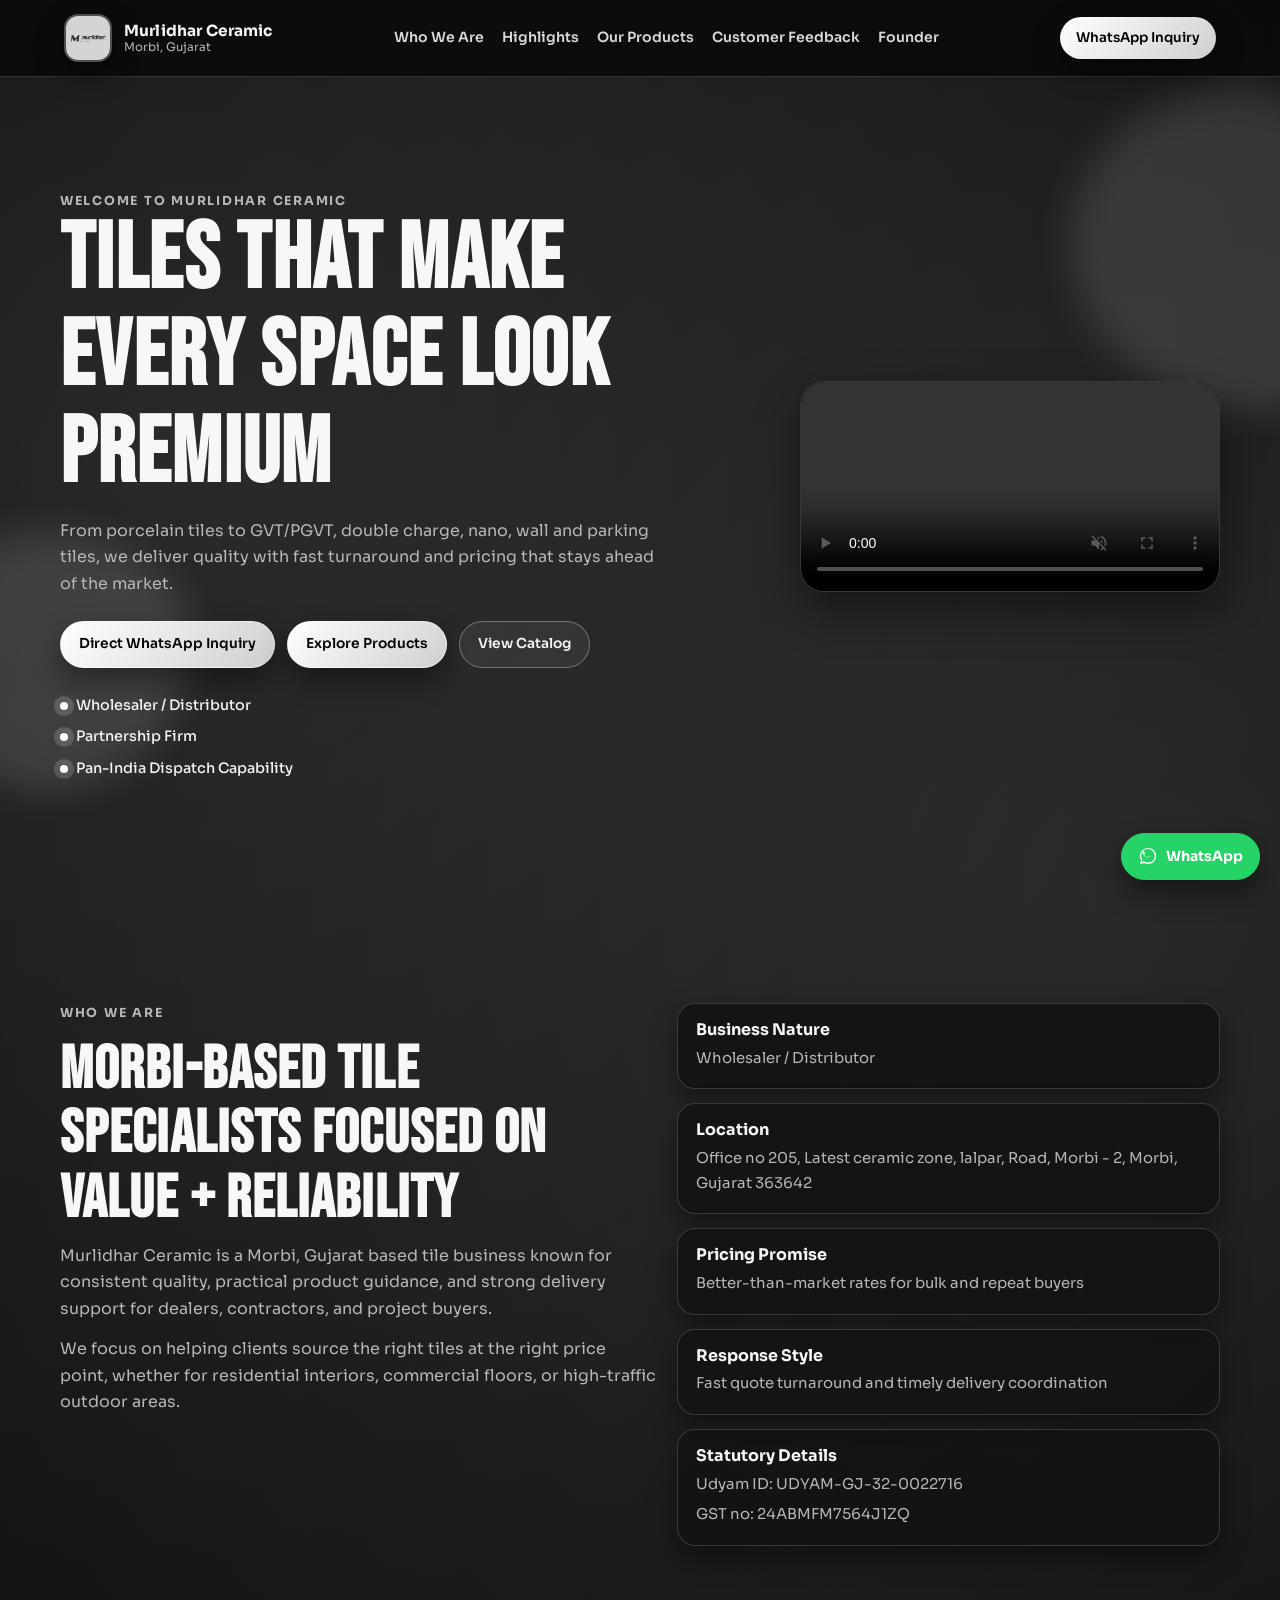
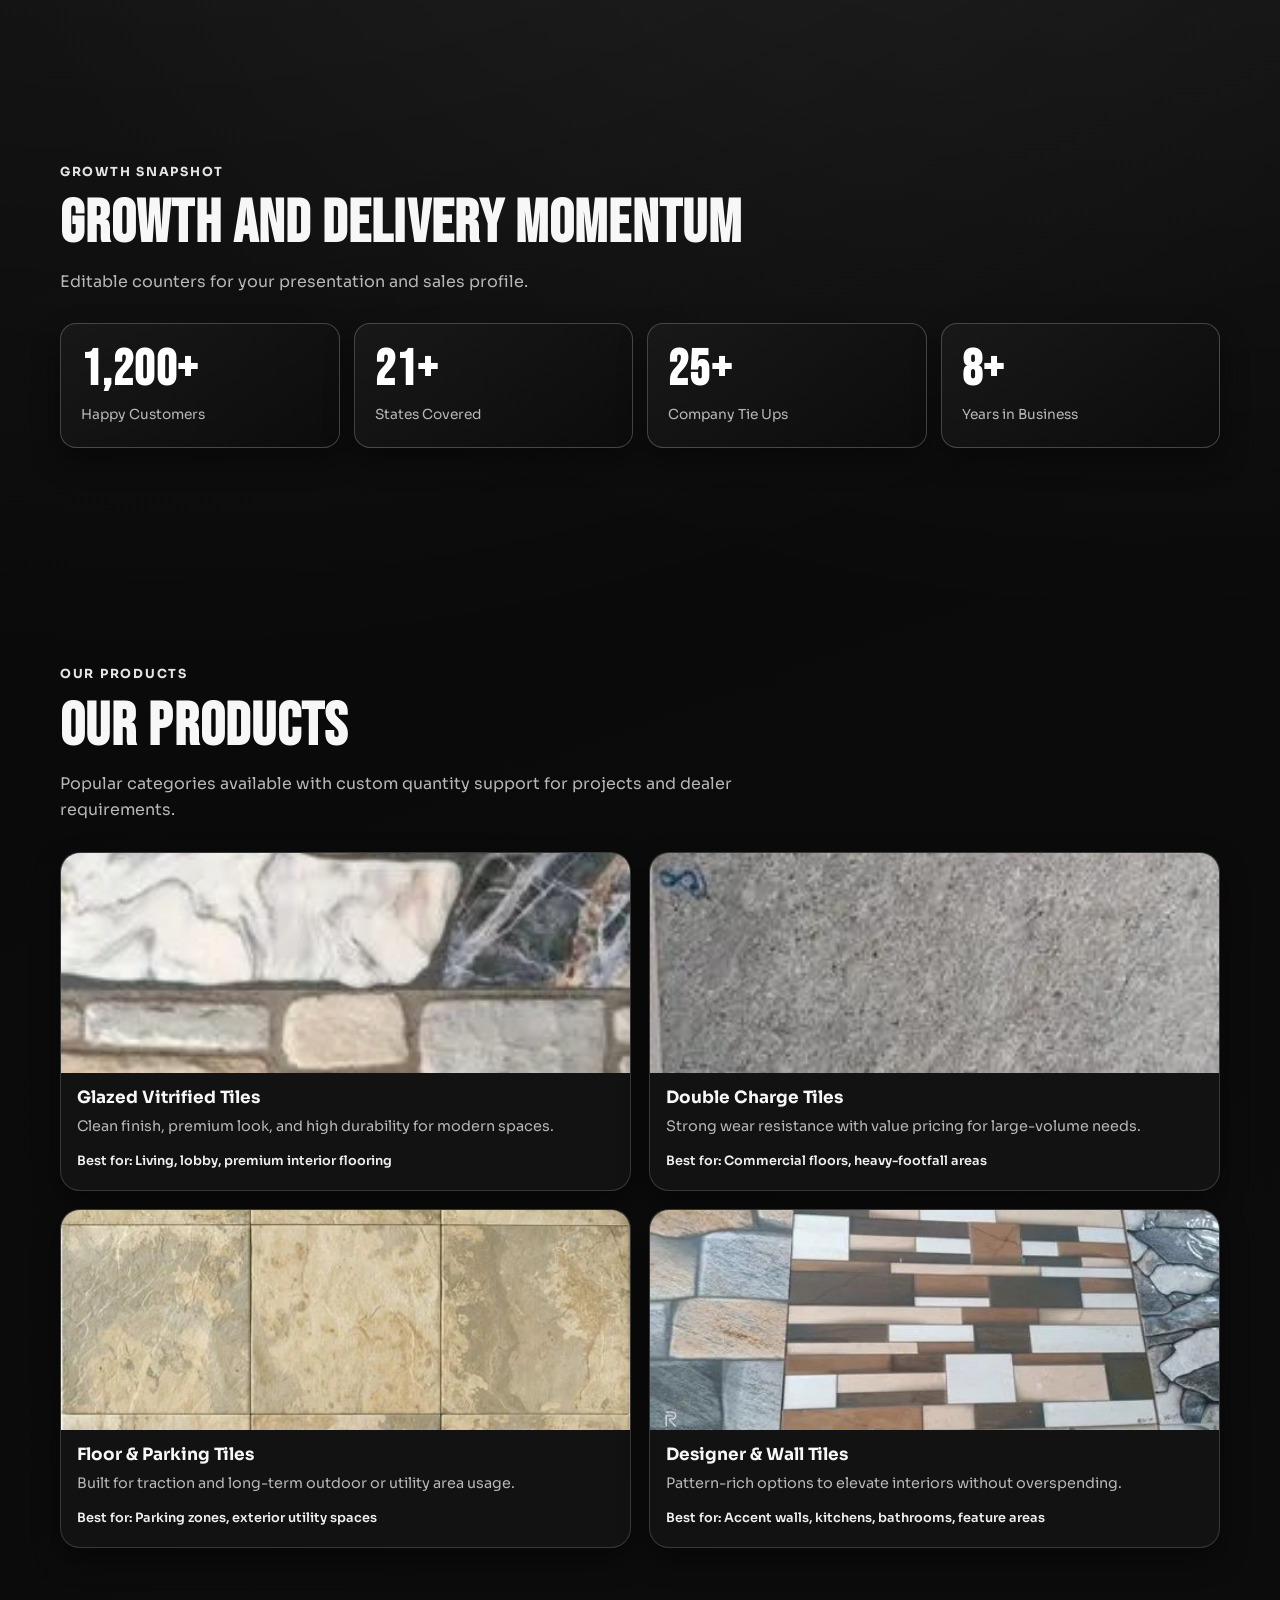
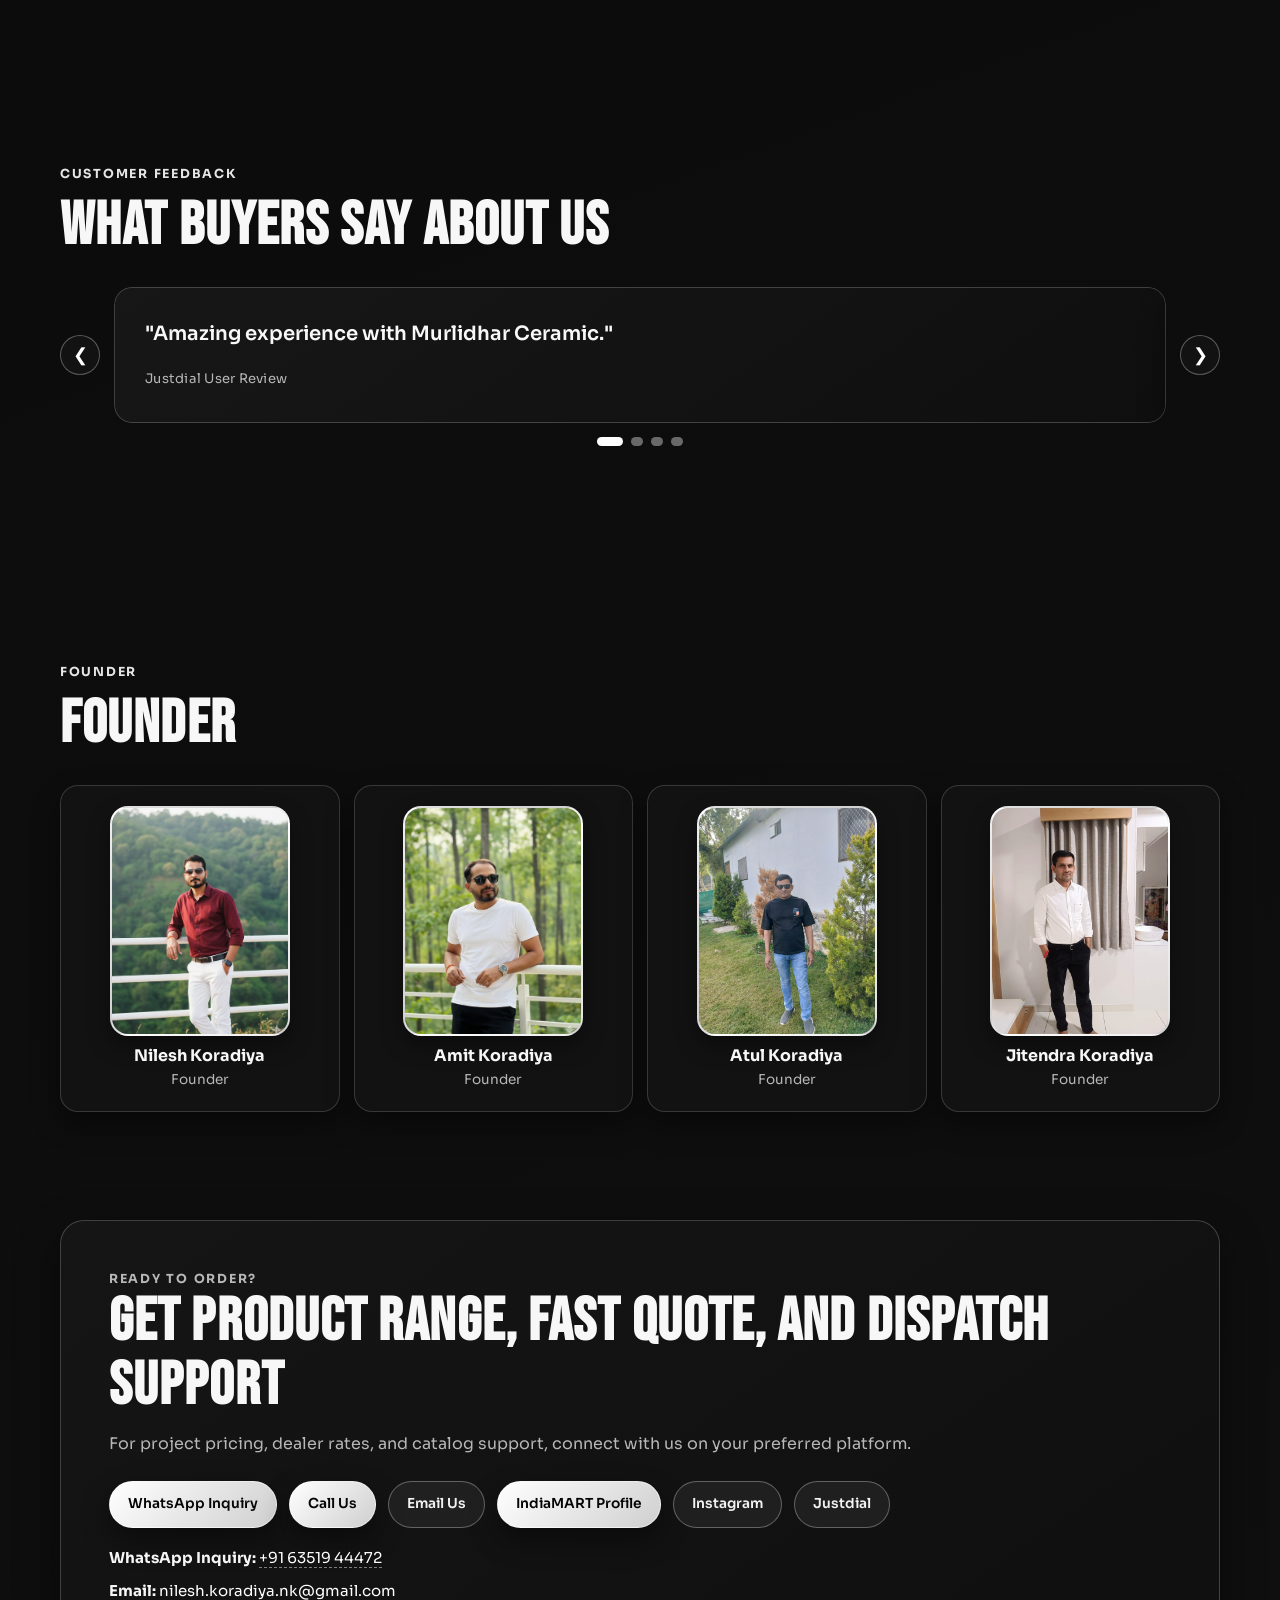
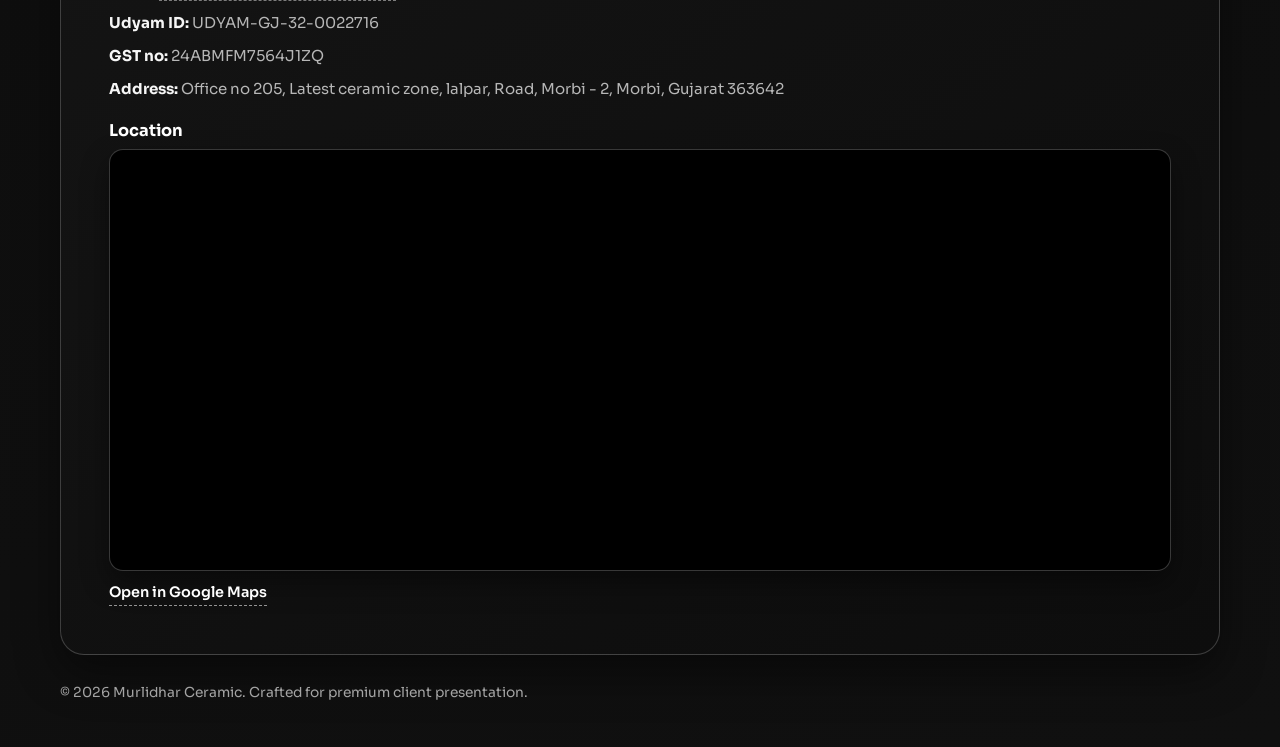
==== index.html @ 99076668 "Add direct Call Us button in contact actions" ====
<!DOCTYPE html>
<html lang="en">
<head>
  <meta charset="UTF-8">
  <meta name="viewport" content="width=device-width, initial-scale=1.0">
  <meta name="description" content="Murlidhar Ceramic - premium ceramic and vitrified tile partner from Morbi, Gujarat.">
  <title>Murlidhar Ceramic | Premium Tiles, Better Market Pricing</title>
  <link rel="preconnect" href="https://fonts.googleapis.com">
  <link rel="preconnect" href="https://fonts.gstatic.com" crossorigin>
  <link href="https://fonts.googleapis.com/css2?family=Bebas+Neue&family=Sora:wght@300;400;500;600;700&display=swap" rel="stylesheet">
  <link rel="stylesheet" href="styles.css">
</head>
<body>
  <div class="ambient ambient-one" aria-hidden="true"></div>
  <div class="ambient ambient-two" aria-hidden="true"></div>

  <header class="site-header">
    <a href="#welcome" class="brand">
      <img src="assets/logo.jpg" alt="Murlidhar Ceramic logo" class="brand-logo">
      <span class="brand-text">
        <strong>Murlidhar Ceramic</strong>
        <small>Morbi, Gujarat</small>
      </span>
    </a>

    <nav class="site-nav" aria-label="Primary">
      <a href="#who-we-are">Who We Are</a>
      <a href="#kpis">Highlights</a>
      <a href="#products">Our Products</a>
      <a href="#feedback">Customer Feedback</a>
      <a href="#founders">Founder</a>
    </nav>

    <a class="header-cta" href="https://wa.me/916351944472?text=Hello%20Murlidhar%20Ceramic%2C%20I%20want%20pricing%20details." target="_blank" rel="noopener noreferrer">WhatsApp Inquiry</a>
  </header>

  <main>
    <section id="welcome" class="hero section">
      <div class="hero-copy" data-reveal>
        <p class="eyebrow">WELCOME TO MURLIDHAR CERAMIC</p>
        <h1>Tiles That Make Every Space Look Premium</h1>
        <p>
          From porcelain tiles to GVT/PGVT, double charge, nano, wall and parking tiles,
          we deliver quality with fast turnaround and pricing that stays ahead of the market.
        </p>
        <div class="hero-actions">
          <a class="btn btn-primary" href="https://wa.me/916351944472?text=Hello%20Murlidhar%20Ceramic%2C%20I%20want%20pricing%20details." target="_blank" rel="noopener noreferrer">Direct WhatsApp Inquiry</a>
          <a class="btn btn-primary" href="#products">Explore Products</a>
          <a class="btn btn-ghost" href="https://www.instagram.com/murlidharceramic/" target="_blank" rel="noopener noreferrer">View Catalog</a>
        </div>
        <ul class="hero-facts" aria-label="Quick highlights">
          <li>Wholesaler / Distributor</li>
          <li>Partnership Firm</li>
          <li>Pan-India Dispatch Capability</li>
        </ul>
      </div>

      <div class="hero-visual" data-reveal>
        <div class="hero-video-frame">
          <video autoplay muted loop playsinline controls preload="metadata">
            <source src="assets/hero-video.mp4" type="video/mp4">
            Your browser does not support the video tag.
          </video>
        </div>
      </div>
    </section>

    <section id="who-we-are" class="section about">
      <div class="about-left" data-reveal>
        <p class="eyebrow">WHO WE ARE</p>
        <h2>Morbi-Based Tile Specialists Focused on Value + Reliability</h2>
        <p>
          Murlidhar Ceramic is a Morbi, Gujarat based tile business known for consistent quality,
          practical product guidance, and strong delivery support for dealers, contractors, and project buyers.
        </p>
        <p>
          We focus on helping clients source the right tiles at the right price point,
          whether for residential interiors, commercial floors, or high-traffic outdoor areas.
        </p>
      </div>

      <div class="about-right" data-reveal>
        <article class="about-stat">
          <h3>Business Nature</h3>
          <p>Wholesaler / Distributor</p>
        </article>
        <article class="about-stat">
          <h3>Location</h3>
          <p>Office no 205, Latest ceramic zone, lalpar, Road, Morbi - 2, Morbi, Gujarat 363642</p>
        </article>
        <article class="about-stat">
          <h3>Pricing Promise</h3>
          <p>Better-than-market rates for bulk and repeat buyers</p>
        </article>
        <article class="about-stat">
          <h3>Response Style</h3>
          <p>Fast quote turnaround and timely delivery coordination</p>
        </article>
        <article class="about-stat">
          <h3>Statutory Details</h3>
          <p>Udyam ID: UDYAM-GJ-32-0022716</p>
          <p>GST no: 24ABMFM7564J1ZQ</p>
        </article>
      </div>
    </section>

    <section id="kpis" class="section kpis">
      <div class="section-head" data-reveal>
        <p class="eyebrow">GROWTH SNAPSHOT</p>
        <h2>Growth and Delivery Momentum</h2>
        <p>Editable counters for your presentation and sales profile.</p>
      </div>

      <div class="kpi-grid">
        <article class="kpi-card" data-reveal>
          <h3><span data-target="1200">0</span>+</h3>
          <p>Happy Customers</p>
        </article>
        <article class="kpi-card" data-reveal>
          <h3><span data-target="21">0</span>+</h3>
          <p>States Covered</p>
        </article>
        <article class="kpi-card" data-reveal>
          <h3><span data-target="25">0</span>+</h3>
          <p>Company Tie Ups</p>
        </article>
        <article class="kpi-card" data-reveal>
          <h3><span data-target="8">0</span>+</h3>
          <p>Years in Business</p>
        </article>
      </div>
    </section>

    <section id="products" class="section products">
      <div class="section-head" data-reveal>
        <p class="eyebrow">OUR PRODUCTS</p>
        <h2>Our Products</h2>
        <p>Popular categories available with custom quantity support for projects and dealer requirements.</p>
      </div>

      <div class="product-grid">
        <article class="product-card" data-reveal>
          <img src="assets/product-gvt.jpg" alt="Glazed vitrified tiles">
          <div class="product-copy">
            <h3>Glazed Vitrified Tiles</h3>
            <p>Clean finish, premium look, and high durability for modern spaces.</p>
            <span>Best for: Living, lobby, premium interior flooring</span>
          </div>
        </article>

        <article class="product-card" data-reveal>
          <img src="assets/product-double-charge.jpg" alt="Double charge tiles">
          <div class="product-copy">
            <h3>Double Charge Tiles</h3>
            <p>Strong wear resistance with value pricing for large-volume needs.</p>
            <span>Best for: Commercial floors, heavy-footfall areas</span>
          </div>
        </article>

        <article class="product-card" data-reveal>
          <img src="assets/product-floor.jpg" alt="Floor and parking tiles">
          <div class="product-copy">
            <h3>Floor & Parking Tiles</h3>
            <p>Built for traction and long-term outdoor or utility area usage.</p>
            <span>Best for: Parking zones, exterior utility spaces</span>
          </div>
        </article>

        <article class="product-card" data-reveal>
          <img src="assets/product-designer.jpg" alt="Designer wall and floor tiles">
          <div class="product-copy">
            <h3>Designer & Wall Tiles</h3>
            <p>Pattern-rich options to elevate interiors without overspending.</p>
            <span>Best for: Accent walls, kitchens, bathrooms, feature areas</span>
          </div>
        </article>
      </div>
    </section>

    <section id="feedback" class="section feedback">
      <div class="section-head" data-reveal>
        <p class="eyebrow">CUSTOMER FEEDBACK</p>
        <h2>What Buyers Say About Us</h2>
      </div>

      <div class="feedback-carousel" data-reveal>
        <button class="carousel-btn" id="prevFeedback" aria-label="Previous feedback">&#10094;</button>
        <div class="feedback-window">
          <div class="feedback-track" id="feedbackTrack">
            <article class="feedback-card">
              <p>"Amazing experience with Murlidhar Ceramic."</p>
              <span>Justdial User Review</span>
            </article>
            <article class="feedback-card">
              <p>"Good quality and fast delivery."</p>
              <span>Buyer Feedback</span>
            </article>
            <article class="feedback-card">
              <p>"Super support in selecting the right range for project budget."</p>
              <span>Channel Partner</span>
            </article>
            <article class="feedback-card">
              <p>"Reliable response and consistent pricing for repeated orders."</p>
              <span>Dealer Network</span>
            </article>
          </div>
        </div>
        <button class="carousel-btn" id="nextFeedback" aria-label="Next feedback">&#10095;</button>
      </div>
      <div class="feedback-dots" id="feedbackDots" aria-label="Feedback indicator"></div>
    </section>

    <section id="founders" class="section founders">
      <div class="section-head" data-reveal>
        <p class="eyebrow">FOUNDER</p>
        <h2>Founder</h2>
      </div>

      <div class="founder-grid">
        <article class="founder-card" data-reveal>
          <img src="assets/founder-nilesh.jpeg" alt="Nilesh Koradiya" class="founder-photo founder-photo-img">
          <h3>Nilesh Koradiya</h3>
          <p>Founder</p>
        </article>
        <article class="founder-card" data-reveal>
          <img src="assets/founder-amit.jpeg" alt="Amit Koradiya" class="founder-photo founder-photo-img">
          <h3>Amit Koradiya</h3>
          <p>Founder</p>
        </article>
        <article class="founder-card" data-reveal>
          <img src="assets/founder-atul.jpeg" alt="Atul Koradiya" class="founder-photo founder-photo-img">
          <h3>Atul Koradiya</h3>
          <p>Founder</p>
        </article>
        <article class="founder-card" data-reveal>
          <img src="assets/founder-jitendra.jpeg" alt="Jitendra Koradiya" class="founder-photo founder-photo-img">
          <h3>Jitendra Koradiya</h3>
          <p>Founder</p>
        </article>
      </div>
    </section>

    <section id="contact" class="section contact">
      <p class="eyebrow">READY TO ORDER?</p>
      <h2>Get Product Range, Fast Quote, and Dispatch Support</h2>
      <p>
        For project pricing, dealer rates, and catalog support, connect with us on your preferred platform.
      </p>
      <div class="contact-actions">
        <a class="btn btn-primary" href="https://wa.me/916351944472?text=Hello%20Murlidhar%20Ceramic%2C%20I%20want%20pricing%20details." target="_blank" rel="noopener noreferrer">WhatsApp Inquiry</a>
        <a class="btn btn-primary" href="tel:+916351944472">Call Us</a>
        <a class="btn btn-ghost" href="mailto:nilesh.koradiya.nk@gmail.com">Email Us</a>
        <a class="btn btn-primary" href="https://www.indiamart.com/murlidhar-ceramic-morbi/" target="_blank" rel="noopener noreferrer">IndiaMART Profile</a>
        <a class="btn btn-ghost" href="https://www.instagram.com/murlidharceramic/" target="_blank" rel="noopener noreferrer">Instagram</a>
        <a class="btn btn-ghost" href="https://www.justdial.com/Morbi/Murlidhar-Ceramic-8-A-National-Highway-Lalpar/9999P2822-2822-190403172749-U9J5_BZDET" target="_blank" rel="noopener noreferrer">Justdial</a>
      </div>
      <div class="contact-info">
        <p class="contact-line"><strong>WhatsApp Inquiry:</strong> <a href="https://wa.me/916351944472" target="_blank" rel="noopener noreferrer">+91 63519 44472</a></p>
        <p class="contact-line"><strong>Email:</strong> <a href="mailto:nilesh.koradiya.nk@gmail.com">nilesh.koradiya.nk@gmail.com</a></p>
        <p class="contact-line"><strong>Udyam ID:</strong> UDYAM-GJ-32-0022716</p>
        <p class="contact-line"><strong>GST no:</strong> 24ABMFM7564J1ZQ</p>
        <p class="contact-line"><strong>Address:</strong> Office no 205, Latest ceramic zone, lalpar, Road, Morbi - 2, Morbi, Gujarat 363642</p>
      </div>
      <div class="contact-map-wrap">
        <h3>Location</h3>
        <div class="contact-map-frame">
          <iframe
            src="https://www.google.com/maps/embed?pb=!1m18!1m12!1m3!1d3677.6822559627462!2d70.86684860952326!3d22.814234723987123!2m3!1f0!2f0!3f0!3m2!1i1024!2i768!4f13.1!3m3!1m2!1s0x39598db93e2bf4bd%3A0xb4044d7fa76de73d!2sMurlidhar%20Ceramic!5e0!3m2!1sen!2sin!4v1776660391769!5m2!1sen!2sin"
            allowfullscreen=""
            loading="eager"
            referrerpolicy="no-referrer-when-downgrade"
            title="Murlidhar Ceramic location map"
          ></iframe>
        </div>
        <a class="map-link" href="https://maps.app.goo.gl/f8DojMP9GaFaFxYg8" target="_blank" rel="noopener noreferrer">Open in Google Maps</a>
      </div>
    </section>
  </main>

  <footer class="site-footer">
    <p>© <span id="year"></span> Murlidhar Ceramic. Crafted for premium client presentation.</p>
  </footer>

  <a
    class="floating-whatsapp"
    href="https://wa.me/916351944472?text=Hello%20Murlidhar%20Ceramic%2C%20I%20want%20pricing%20details."
    target="_blank"
    rel="noopener noreferrer"
    aria-label="Chat on WhatsApp"
  >
    <svg viewBox="0 0 32 32" aria-hidden="true" focusable="false">
      <path d="M19.1 17.4c-.3-.1-1.8-.9-2.1-1s-.5-.1-.7.1-.8 1-1 1.2c-.2.2-.4.2-.7.1-.3-.1-1.4-.5-2.6-1.6-1-1-1.6-2.1-1.8-2.5-.2-.3 0-.5.1-.6.1-.1.3-.3.4-.5s.2-.3.3-.5.1-.3 0-.5c-.1-.1-.7-1.7-1-2.4-.2-.6-.5-.5-.7-.5h-.6c-.2 0-.5.1-.7.3s-.9.9-.9 2.1.9 2.3 1.1 2.5c.1.2 1.8 2.8 4.4 3.9.6.3 1.1.4 1.5.5.6.2 1.2.2 1.6.1.5-.1 1.8-.7 2-1.4.2-.7.2-1.3.2-1.4 0-.1-.2-.2-.5-.3z"/>
      <path d="M16 3C8.8 3 3 8.8 3 16c0 2.5.7 4.8 2 6.8L3.1 29l6.3-1.8c1.9 1 4.1 1.6 6.6 1.6 7.2 0 13-5.8 13-13S23.2 3 16 3zm0 23.4c-2.1 0-4.2-.6-5.9-1.7l-.4-.2-3.8 1.1 1.1-3.7-.2-.4c-1.2-1.8-1.8-3.9-1.8-6 0-6 4.9-10.9 10.9-10.9S26.9 10 26.9 16s-4.9 10.4-10.9 10.4z"/>
    </svg>
    <span>WhatsApp</span>
  </a>

  <script src="script.js"></script>
</body>
</html>
---- styles.css ----
:root {
  --bg: #060606;
  --bg-soft: #101010;
  --surface: #151515;
  --ink: #f7f7f7;
  --muted: #b7b7b7;
  --accent: #ffffff;
  --accent-deep: #cfcfcf;
  --highlight: #e5e5e5;
  --ring: rgba(255, 255, 255, 0.26);
  --shadow-soft: 0 18px 45px rgba(0, 0, 0, 0.45);
  --shadow-card: 0 12px 28px rgba(0, 0, 0, 0.42);
}

* {
  box-sizing: border-box;
}

html {
  scroll-behavior: smooth;
}

body {
  margin: 0;
  font-family: "Sora", sans-serif;
  color: var(--ink);
  background:
    radial-gradient(circle at 12% 8%, rgba(255, 255, 255, 0.12) 0%, transparent 35%),
    radial-gradient(circle at 88% 16%, rgba(255, 255, 255, 0.09) 0%, transparent 28%),
    linear-gradient(160deg, var(--bg) 0%, #0b0b0b 48%, var(--bg-soft) 100%);
  line-height: 1.65;
  overflow-x: hidden;
}

.ambient {
  position: fixed;
  pointer-events: none;
  z-index: -1;
  filter: blur(18px);
}

.ambient-one {
  width: 260px;
  height: 260px;
  background: rgba(255, 255, 255, 0.12);
  border-radius: 42% 58% 58% 42% / 41% 41% 59% 59%;
  left: -70px;
  bottom: 12vh;
  animation: floatMorph 11s ease-in-out infinite;
}

.ambient-two {
  width: 320px;
  height: 320px;
  background: rgba(195, 195, 195, 0.16);
  border-radius: 53% 47% 42% 58% / 46% 50% 50% 54%;
  right: -110px;
  top: 10vh;
  animation: floatMorph 13s ease-in-out infinite reverse;
}

@keyframes floatMorph {
  0%, 100% {
    transform: translate(0, 0) scale(1);
  }
  50% {
    transform: translate(8px, -16px) scale(1.08);
  }
}

.site-header {
  position: sticky;
  top: 0;
  z-index: 30;
  display: flex;
  align-items: center;
  justify-content: space-between;
  gap: 20px;
  padding: 14px min(5vw, 64px);
  backdrop-filter: blur(10px);
  background: rgba(9, 9, 9, 0.84);
  border-bottom: 1px solid rgba(255, 255, 255, 0.16);
}

.brand {
  display: flex;
  align-items: center;
  gap: 12px;
  text-decoration: none;
  color: var(--ink);
}

.brand-logo {
  width: 48px;
  height: 48px;
  border-radius: 14px;
  object-fit: cover;
  border: 2px solid rgba(255, 255, 255, 0.28);
  box-shadow: var(--shadow-card);
}

.brand-text {
  display: grid;
  line-height: 1.2;
}

.brand-text strong {
  font-size: 0.96rem;
  letter-spacing: 0.01em;
}

.brand-text small {
  font-size: 0.74rem;
  color: var(--muted);
}

.site-nav {
  display: flex;
  gap: 18px;
  flex-wrap: wrap;
}

.site-nav a {
  text-decoration: none;
  color: #d8d8d8;
  font-size: 0.88rem;
  font-weight: 600;
  transition: color 0.22s ease;
}

.site-nav a:hover {
  color: var(--accent);
}

.header-cta {
  text-decoration: none;
  color: #050505;
  background: linear-gradient(135deg, var(--accent) 0%, var(--accent-deep) 100%);
  padding: 10px 16px;
  border-radius: 999px;
  font-size: 0.84rem;
  font-weight: 600;
  box-shadow: var(--shadow-card);
}

.section {
  width: min(1160px, 92vw);
  margin: 0 auto;
  padding: clamp(70px, 9vw, 108px) 0;
}

.hero {
  display: grid;
  grid-template-columns: 1.2fr 1fr;
  gap: clamp(26px, 4.8vw, 58px);
  align-items: center;
  min-height: calc(100vh - 82px);
}

.eyebrow {
  margin: 0 0 10px;
  font-size: 0.78rem;
  letter-spacing: 0.14em;
  text-transform: uppercase;
  color: var(--highlight);
  font-weight: 700;
}

h1,
h2,
h3 {
  margin: 0;
  line-height: 1.05;
}

h1 {
  font-family: "Bebas Neue", sans-serif;
  font-size: clamp(2.7rem, 8vw, 5.8rem);
  letter-spacing: 0.015em;
  margin-bottom: 14px;
}

h2 {
  font-family: "Bebas Neue", sans-serif;
  font-size: clamp(2.1rem, 4.8vw, 3.9rem);
  letter-spacing: 0.018em;
  margin-bottom: 12px;
}

.hero-copy p {
  margin: 0;
  color: var(--muted);
  max-width: 60ch;
}

.hero-actions,
.contact-actions {
  margin-top: 24px;
  display: flex;
  gap: 12px;
  flex-wrap: wrap;
}

.btn {
  display: inline-flex;
  align-items: center;
  justify-content: center;
  text-decoration: none;
  border-radius: 999px;
  padding: 11px 18px;
  font-size: 0.86rem;
  font-weight: 600;
  transition: transform 0.2s ease, box-shadow 0.2s ease, background 0.2s ease;
}

.btn:hover {
  transform: translateY(-2px);
}

.btn-primary {
  background: linear-gradient(135deg, var(--accent) 0%, var(--accent-deep) 100%);
  color: #050505;
  border: 1px solid rgba(255, 255, 255, 0.55);
  box-shadow: var(--shadow-card);
}

.btn-ghost {
  border: 1px solid rgba(255, 255, 255, 0.3);
  color: #f2f2f2;
  background: rgba(255, 255, 255, 0.06);
}

.hero-facts {
  margin: 26px 0 0;
  padding: 0;
  list-style: none;
  display: grid;
  gap: 8px;
}

.hero-facts li {
  display: inline-flex;
  align-items: center;
  gap: 8px;
  color: #f2f2f2;
  font-size: 0.9rem;
  font-weight: 500;
}

.hero-facts li::before {
  content: "";
  width: 8px;
  height: 8px;
  border-radius: 50%;
  background: var(--accent);
  box-shadow: 0 0 0 6px rgba(255, 255, 255, 0.16);
}

.hero-visual {
  position: relative;
}

.hero-video-frame {
  width: min(420px, 100%);
  margin-left: auto;
  border-radius: 24px;
  overflow: hidden;
  border: 1px solid rgba(255, 255, 255, 0.22);
  background: #000000;
  box-shadow: var(--shadow-soft);
}

.hero-video-frame video {
  width: 100%;
  max-height: 620px;
  display: block;
  background: #000000;
  object-fit: contain;
}

.about {
  display: grid;
  grid-template-columns: 1.1fr 1fr;
  gap: 20px;
  align-items: start;
}

.about-left p {
  color: var(--muted);
  margin: 0 0 14px;
}

.about-right {
  display: grid;
  gap: 14px;
}

.about-stat {
  background: rgba(19, 19, 19, 0.9);
  border: 1px solid rgba(255, 255, 255, 0.16);
  border-radius: 18px;
  padding: 18px;
  box-shadow: var(--shadow-card);
}

.about-stat h3 {
  font-family: "Sora", sans-serif;
  font-size: 1rem;
  letter-spacing: 0;
  margin-bottom: 7px;
}

.about-stat p {
  margin: 0;
  color: var(--muted);
  font-size: 0.93rem;
}

.about-stat p + p {
  margin-top: 6px;
}

.section-head {
  max-width: 740px;
  margin-bottom: 28px;
}

.section-head p:last-child {
  color: var(--muted);
  margin: 0;
}

.product-grid {
  display: grid;
  grid-template-columns: repeat(2, minmax(0, 1fr));
  gap: 18px;
}

.product-card {
  background: rgba(19, 19, 19, 0.9);
  border: 1px solid rgba(255, 255, 255, 0.16);
  border-radius: 20px;
  overflow: hidden;
  box-shadow: var(--shadow-card);
}

.product-card img {
  width: 100%;
  height: 220px;
  object-fit: cover;
  display: block;
}

.product-copy {
  padding: 16px;
}

.product-copy h3 {
  font-family: "Sora", sans-serif;
  font-size: 1.06rem;
  margin-bottom: 8px;
}

.product-copy p {
  margin: 0 0 9px;
  color: var(--muted);
  font-size: 0.9rem;
}

.product-copy span {
  font-size: 0.8rem;
  color: #efefef;
  font-weight: 600;
}

.feedback {
  position: relative;
}

.feedback-carousel {
  display: grid;
  grid-template-columns: auto 1fr auto;
  align-items: center;
  gap: 14px;
}

.feedback-window {
  overflow: hidden;
  border-radius: 18px;
}

.feedback-track {
  display: flex;
  transition: transform 0.45s ease;
}

.feedback-card {
  min-width: 100%;
  background: linear-gradient(145deg, #171717, #0f0f0f);
  border: 1px solid rgba(255, 255, 255, 0.2);
  border-radius: 18px;
  padding: clamp(18px, 3vw, 30px);
  box-shadow: var(--shadow-card);
}

.feedback-card p {
  margin: 0 0 15px;
  font-size: clamp(1rem, 2.1vw, 1.23rem);
  color: #f8f8f8;
  font-weight: 600;
}

.feedback-card span {
  font-size: 0.82rem;
  color: var(--muted);
  letter-spacing: 0.02em;
}

.carousel-btn {
  width: 40px;
  height: 40px;
  border-radius: 50%;
  border: 1px solid rgba(255, 255, 255, 0.3);
  background: rgba(20, 20, 20, 0.95);
  color: #ffffff;
  cursor: pointer;
  font-size: 1.15rem;
  display: grid;
  place-items: center;
}

.feedback-dots {
  margin-top: 14px;
  display: flex;
  justify-content: center;
  gap: 8px;
}

.feedback-dots button {
  width: 9px;
  height: 9px;
  border-radius: 99px;
  border: 0;
  background: rgba(255, 255, 255, 0.38);
  cursor: pointer;
  transition: width 0.24s ease, background 0.24s ease;
}

.feedback-dots button.is-active {
  width: 26px;
  background: var(--accent);
}

.kpi-grid {
  display: grid;
  grid-template-columns: repeat(4, minmax(0, 1fr));
  gap: 14px;
}

.kpi-card {
  background: linear-gradient(145deg, rgba(25, 25, 25, 0.94), rgba(12, 12, 12, 0.9));
  border: 1px solid rgba(255, 255, 255, 0.22);
  border-radius: 16px;
  padding: 20px;
  box-shadow: var(--shadow-card);
}

.kpi-card h3 {
  font-family: "Bebas Neue", sans-serif;
  letter-spacing: 0.03em;
  font-size: clamp(2rem, 5vw, 3.1rem);
  margin-bottom: 8px;
  color: #ffffff;
}

.kpi-card p {
  margin: 0;
  color: var(--muted);
  font-size: 0.86rem;
}

.founder-grid {
  display: grid;
  grid-template-columns: repeat(4, minmax(0, 1fr));
  gap: 14px;
}

.founder-card {
  background: rgba(19, 19, 19, 0.9);
  border: 1px solid rgba(255, 255, 255, 0.16);
  border-radius: 18px;
  padding: 20px 14px;
  text-align: center;
  box-shadow: var(--shadow-card);
}

.founder-photo {
  width: clamp(140px, 16vw, 180px);
  height: clamp(185px, 24vw, 230px);
  margin: 0 auto 12px;
  border-radius: 18px;
  background: linear-gradient(145deg, #ffffff 0%, #bdbdbd 100%);
  color: #060606;
  font-weight: 700;
  display: grid;
  place-items: center;
  font-size: 1.4rem;
  box-shadow: 0 10px 22px rgba(0, 0, 0, 0.38);
}

.founder-photo-img {
  object-fit: cover;
  border: 2px solid rgba(255, 255, 255, 0.28);
}

.founder-card h3 {
  font-family: "Sora", sans-serif;
  font-size: 1rem;
  margin-bottom: 4px;
}

.founder-card p {
  margin: 0;
  color: var(--muted);
  font-size: 0.85rem;
}

.contact {
  background: linear-gradient(145deg, #151515 0%, #0d0d0d 100%);
  border: 1px solid rgba(255, 255, 255, 0.2);
  border-radius: 24px;
  padding: clamp(28px, 4.5vw, 48px);
  box-shadow: var(--shadow-soft);
}

.contact p {
  margin: 0;
  color: var(--muted);
}

.site-footer {
  width: min(1160px, 92vw);
  margin: 0 auto;
  padding: 14px 0 28px;
  color: #a4a4a4;
  font-size: 0.86rem;
}

.contact-info {
  margin-top: 18px;
  display: grid;
  gap: 8px;
}

.contact-line {
  font-size: 0.94rem;
}

.contact-line strong {
  color: #f6f6f6;
}

.contact-line a {
  color: #ffffff;
  text-decoration: none;
  border-bottom: 1px dashed rgba(255, 255, 255, 0.45);
}

.contact-line a:hover {
  border-bottom-color: #ffffff;
}

.contact-map-wrap {
  margin-top: 20px;
}

.contact-map-wrap h3 {
  margin: 0 0 10px;
  font-family: "Sora", sans-serif;
  font-size: 1.02rem;
  color: #ffffff;
}

.contact-map-frame {
  border: 1px solid rgba(255, 255, 255, 0.22);
  border-radius: 14px;
  overflow: hidden;
  background: #000000;
  box-shadow: var(--shadow-card);
  min-height: 320px;
}

.contact-map-frame iframe {
  width: 100%;
  height: 420px;
  border: 0;
  display: block;
}

.map-link {
  margin-top: 10px;
  display: inline-flex;
  text-decoration: none;
  color: #ffffff;
  border-bottom: 1px dashed rgba(255, 255, 255, 0.55);
  font-size: 0.9rem;
  font-weight: 600;
}

.map-link:hover {
  border-bottom-color: #ffffff;
}

.floating-whatsapp {
  position: fixed;
  right: 20px;
  bottom: 20px;
  z-index: 9999;
  display: inline-flex;
  align-items: center;
  gap: 8px;
  text-decoration: none;
  color: #ffffff;
  background: #25d366;
  border: 1px solid #25d366;
  border-radius: 999px;
  padding: 11px 16px;
  font-size: 0.88rem;
  font-weight: 700;
  box-shadow: 0 14px 28px rgba(0, 0, 0, 0.42);
  transition: transform 0.2s ease, box-shadow 0.2s ease;
  animation: whatsappPulse 1.8s infinite;
}

.floating-whatsapp:hover {
  transform: translateY(-2px);
  box-shadow: 0 18px 34px rgba(0, 0, 0, 0.48);
  background: #1ebe57;
  border-color: #1ebe57;
}

.floating-whatsapp svg {
  width: 20px;
  height: 20px;
  fill: #ffffff;
}

@keyframes whatsappPulse {
  0% {
    box-shadow: 0 0 0 0 rgba(37, 211, 102, 0.45), 0 14px 28px rgba(0, 0, 0, 0.42);
  }
  70% {
    box-shadow: 0 0 0 12px rgba(37, 211, 102, 0), 0 14px 28px rgba(0, 0, 0, 0.42);
  }
  100% {
    box-shadow: 0 0 0 0 rgba(37, 211, 102, 0), 0 14px 28px rgba(0, 0, 0, 0.42);
  }
}

[data-reveal] {
  opacity: 0;
  transform: translateY(26px);
  transition: opacity 0.65s ease, transform 0.65s ease;
}

[data-reveal].is-visible {
  opacity: 1;
  transform: translateY(0);
}

@media (max-width: 1040px) {
  .hero {
    grid-template-columns: 1fr;
    min-height: auto;
    padding-top: 26px;
  }

  .hero-visual {
    display: flex;
    justify-content: center;
  }

  .about {
    grid-template-columns: 1fr;
  }

  .product-grid {
    grid-template-columns: 1fr 1fr;
  }

  .kpi-grid,
  .founder-grid {
    grid-template-columns: 1fr 1fr;
  }
}

@media (max-width: 760px) {
  .site-header {
    flex-wrap: wrap;
    justify-content: center;
  }

  .site-nav {
    justify-content: center;
  }

  .product-grid,
  .kpi-grid,
  .founder-grid {
    grid-template-columns: 1fr;
  }

  .feedback-carousel {
    grid-template-columns: 1fr;
  }

  .carousel-btn {
    display: none;
  }

  .hero-video-frame {
    width: min(360px, 100%);
  }

  .floating-whatsapp {
    right: 14px;
    bottom: 14px;
    padding: 10px 13px;
  }

  .contact-map-frame iframe {
    height: 360px;
  }
}

@media (prefers-reduced-motion: reduce) {
  *,
  *::before,
  *::after {
    animation: none !important;
    transition-duration: 0.01ms !important;
    scroll-behavior: auto !important;
  }
}
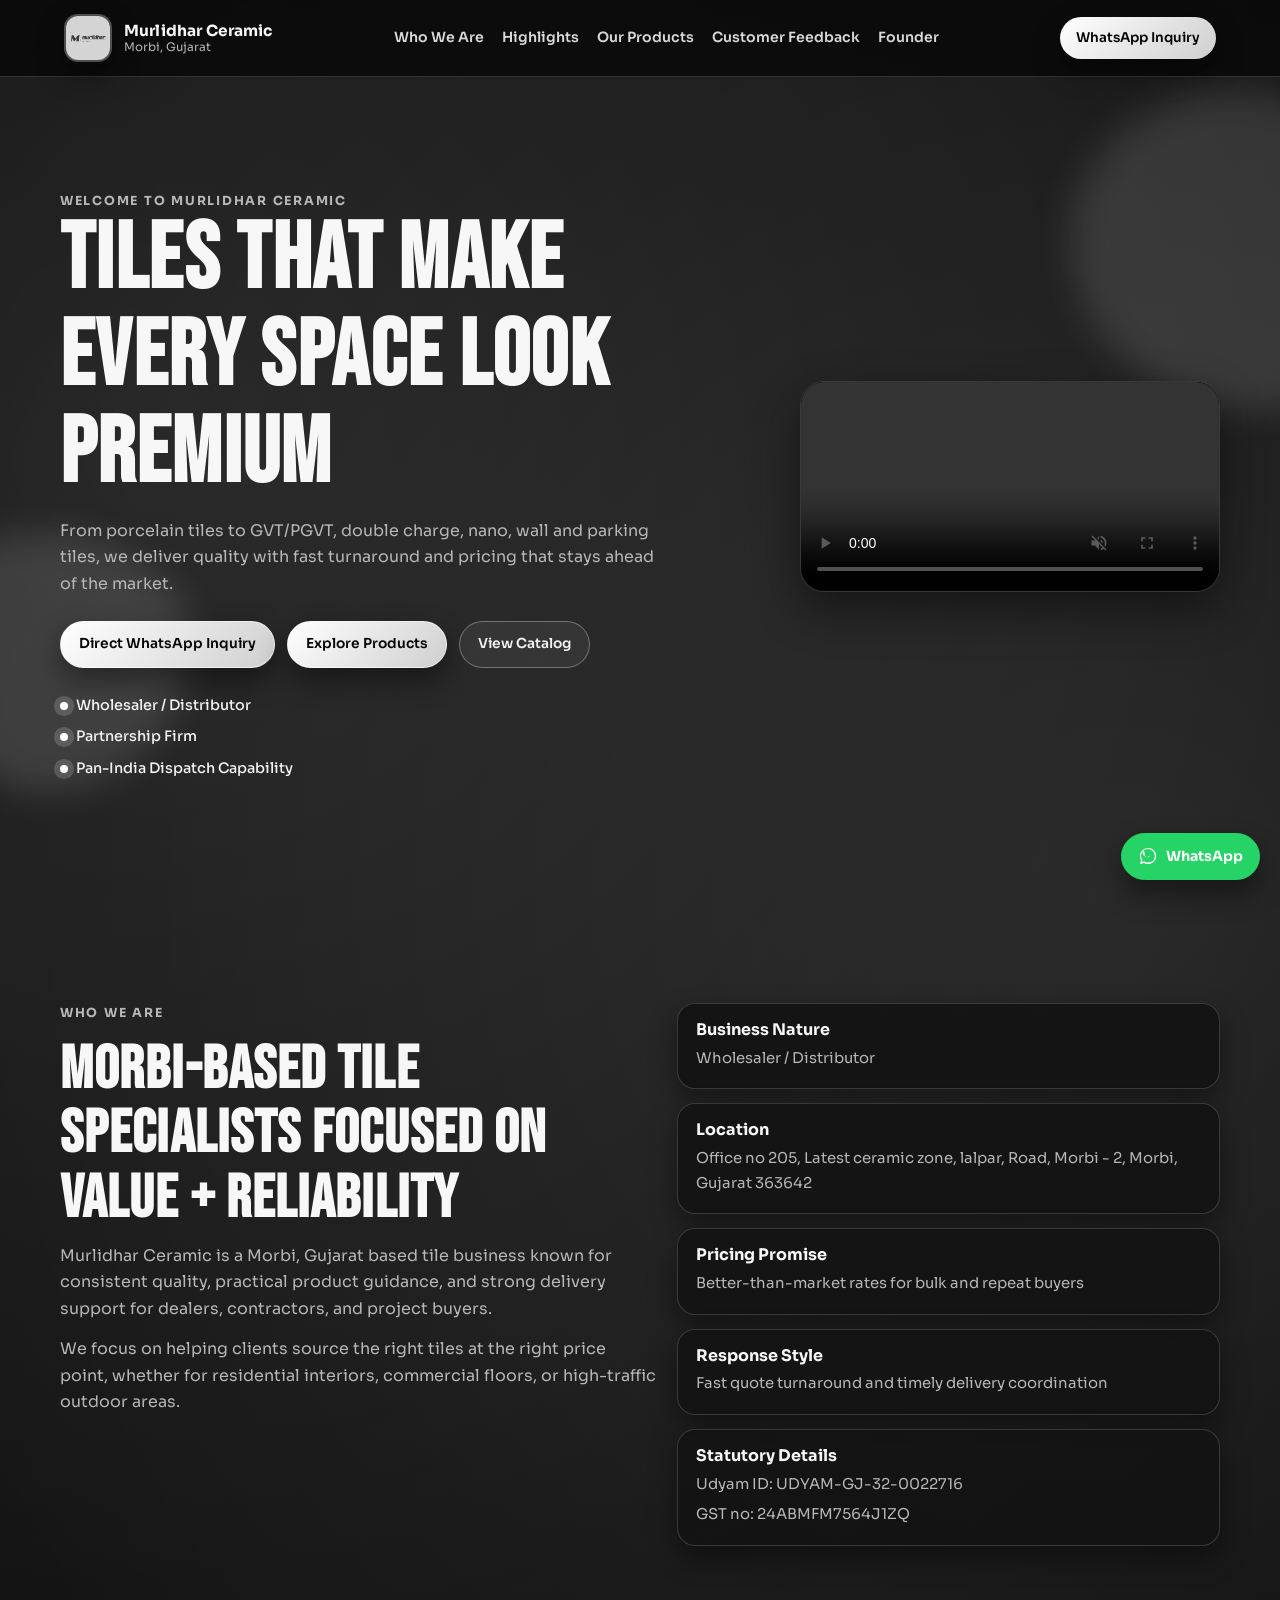
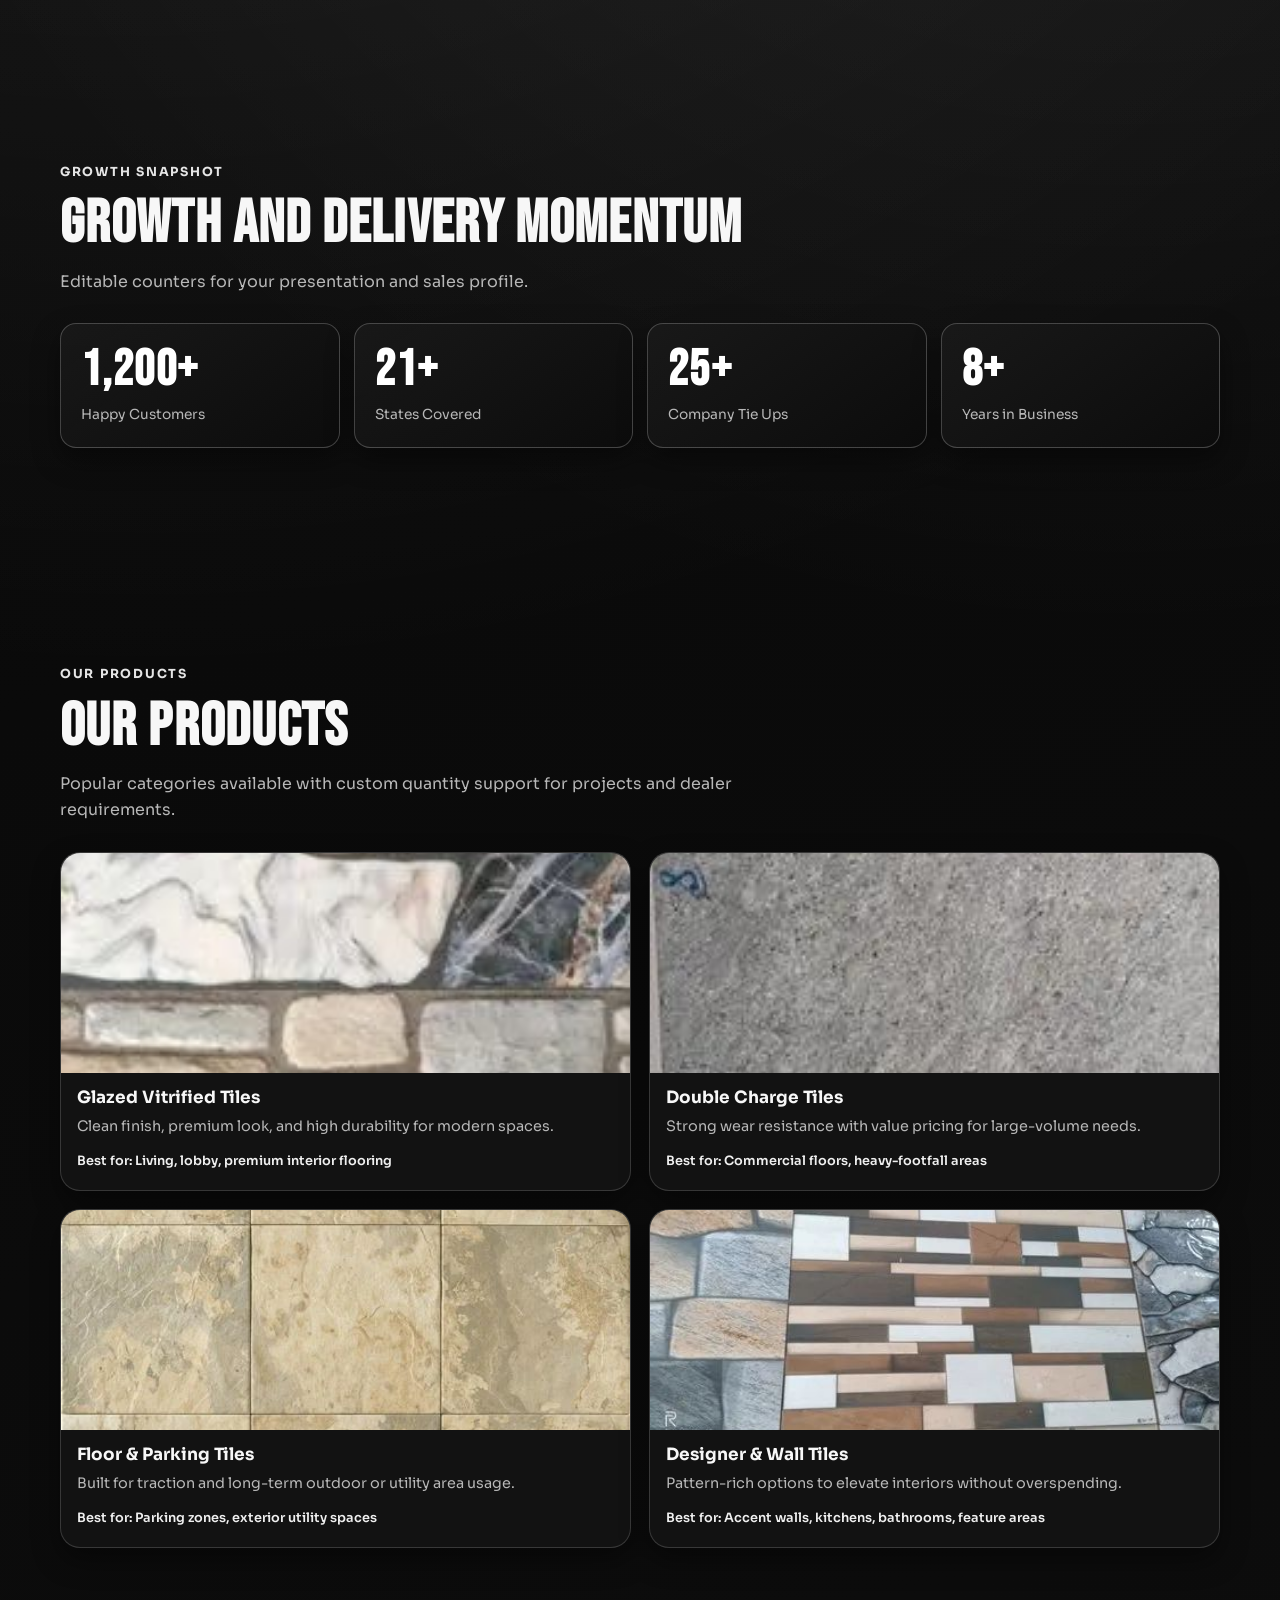
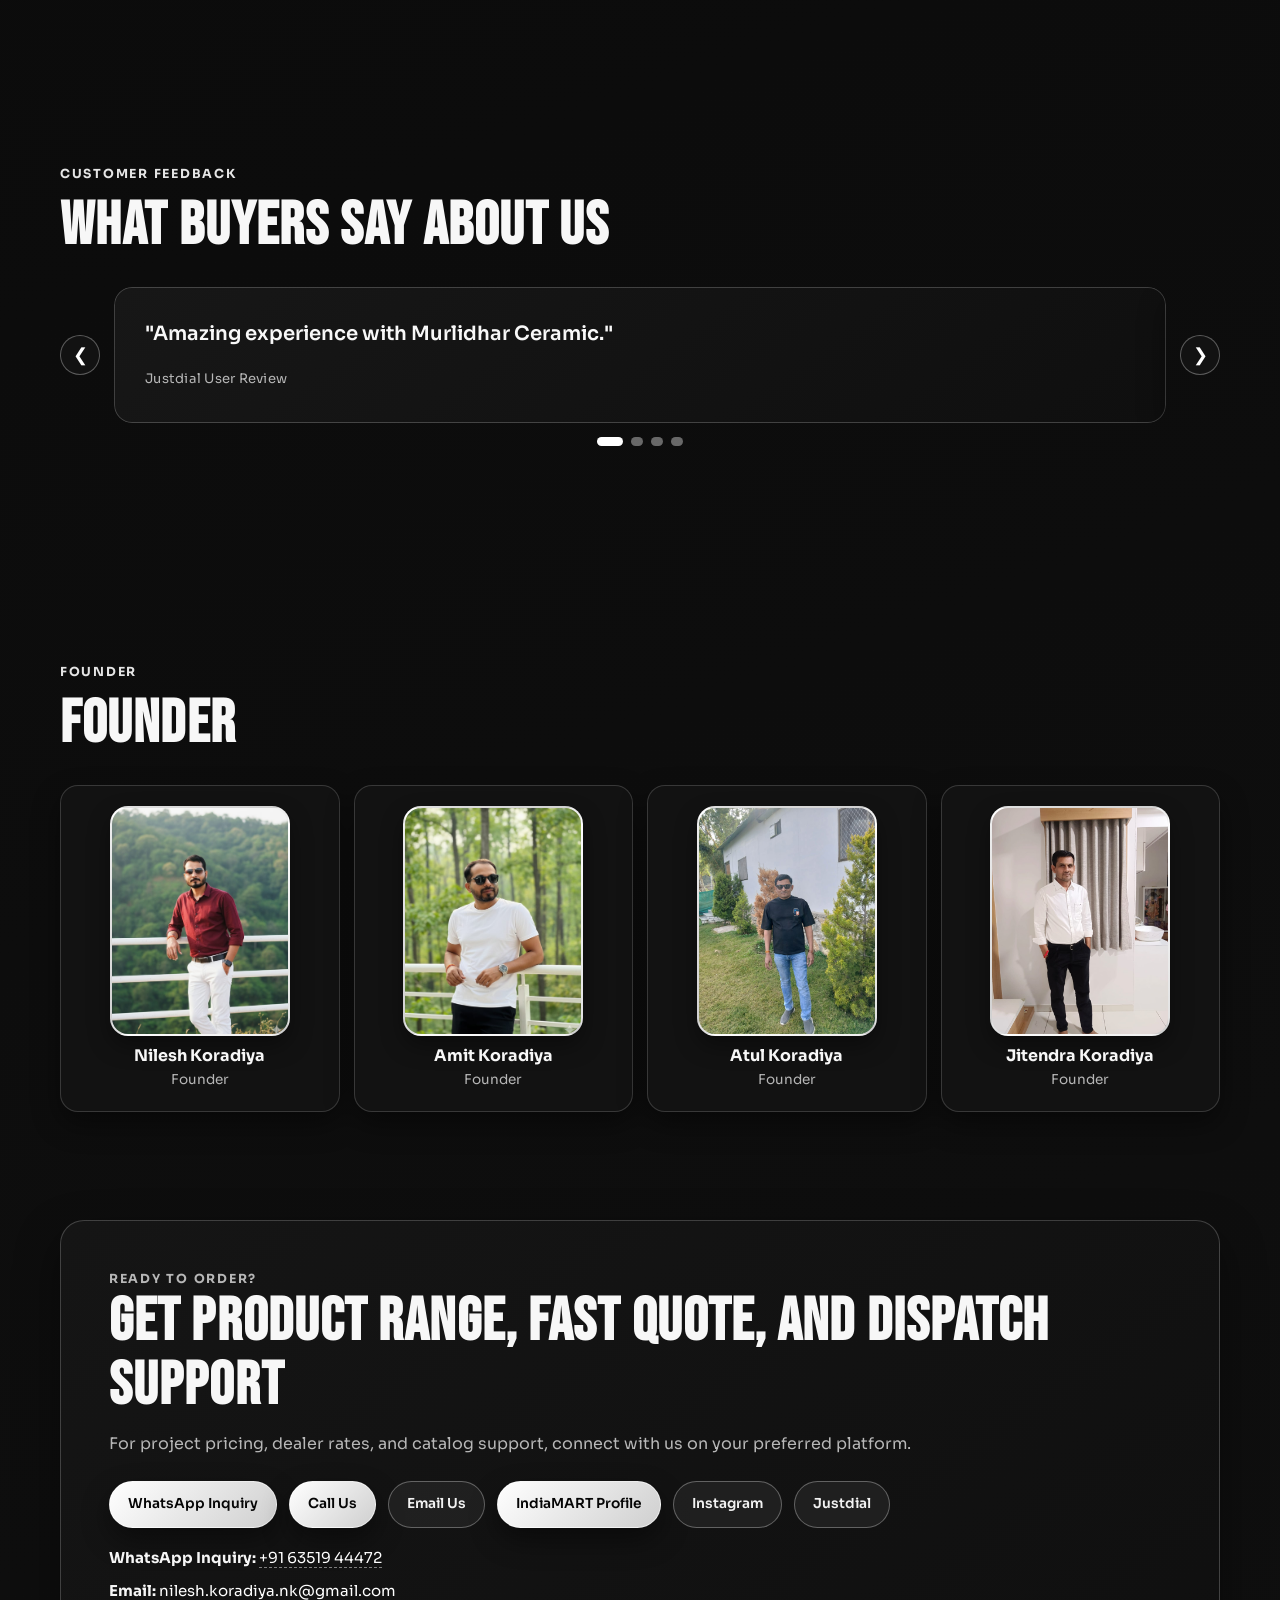
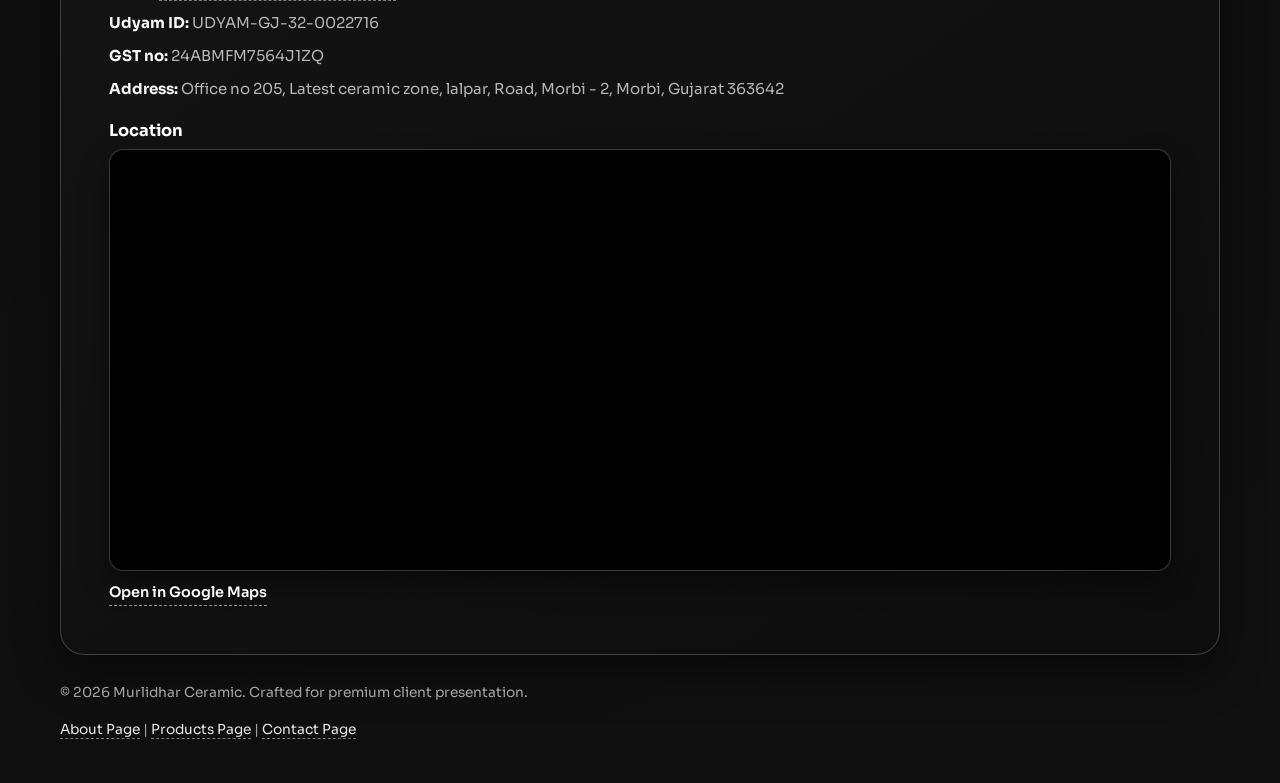
==== commit 1c88c3c5: "Add indexable pages, sitemap, robots, domain SEO metadata, and M favicon" ====
--- a/index.html
+++ b/index.html
@@ -3,8 +3,106 @@
 <head>
   <meta charset="UTF-8">
   <meta name="viewport" content="width=device-width, initial-scale=1.0">
-  <meta name="description" content="Murlidhar Ceramic - premium ceramic and vitrified tile partner from Morbi, Gujarat.">
-  <title>Murlidhar Ceramic | Premium Tiles, Better Market Pricing</title>
+  <meta name="theme-color" content="#050505">
+  <meta name="application-name" content="Murlidhar Ceramic">
+  <meta name="apple-mobile-web-app-capable" content="yes">
+  <meta name="apple-mobile-web-app-title" content="Murlidhar Ceramic">
+  <meta name="apple-mobile-web-app-status-bar-style" content="black-translucent">
+  <meta name="format-detection" content="telephone=yes,email=yes,address=yes">
+  <meta name="geo.region" content="IN-GJ">
+  <meta name="geo.placename" content="Morbi">
+  <meta name="geo.position" content="22.8142347;70.8668486">
+  <meta name="ICBM" content="22.8142347, 70.8668486">
+  <meta name="language" content="en-IN">
+  <title>Murlidhar Ceramic | Vitrified, Porcelain, Floor & Parking Tiles in Morbi</title>
+  <meta name="description" content="Murlidhar Ceramic, Morbi - quality vitrified tiles, porcelain tiles, floor tiles, parking tiles, nano tiles and more at competitive pricing.">
+  <meta name="keywords" content="murlidhar, murlidhar-ceramic, murlidharceramic, vitrified tiles, porcelain tiles, parking tiles, whole tiles, floor tiles, morvi tiles, morbi tiles, nano tiles, best tiles in morvi">
+  <meta name="author" content="Murlidhar Ceramic">
+  <meta name="robots" content="index, follow, max-image-preview:large">
+  <meta name="googlebot" content="index, follow">
+  <link rel="canonical" href="https://murlidhar-ceramic.in/">
+  <link rel="icon" type="image/svg+xml" href="assets/favicon-m.svg">
+  <link rel="shortcut icon" href="assets/favicon-m.svg">
+  <link rel="apple-touch-icon" href="assets/favicon-m.svg">
+
+  <meta property="og:type" content="website">
+  <meta property="og:title" content="Murlidhar Ceramic | Vitrified, Porcelain, Floor & Parking Tiles in Morbi">
+  <meta property="og:description" content="Trusted Morbi tile supplier for vitrified tiles, porcelain tiles, floor tiles, parking tiles and nano tiles.">
+  <meta property="og:url" content="https://murlidhar-ceramic.in/">
+  <meta property="og:site_name" content="Murlidhar Ceramic">
+  <meta property="og:image" content="https://murlidhar-ceramic.in/assets/logo.jpg">
+  <meta property="og:image:alt" content="Murlidhar Ceramic logo">
+  <meta property="og:locale" content="en_IN">
+
+  <meta name="twitter:card" content="summary_large_image">
+  <meta name="twitter:title" content="Murlidhar Ceramic | Vitrified, Porcelain, Floor & Parking Tiles in Morbi">
+  <meta name="twitter:description" content="Morbi tile partner for vitrified, porcelain, floor, parking and nano tiles with competitive pricing.">
+  <meta name="twitter:image" content="https://murlidhar-ceramic.in/assets/logo.jpg">
+
+  <script type="application/ld+json">
+    {
+      "@context": "https://schema.org",
+      "@type": "LocalBusiness",
+      "name": "Murlidhar Ceramic",
+      "alternateName": "murlidhar-ceramic",
+      "description": "Supplier of vitrified tiles, porcelain tiles, floor tiles, parking tiles and nano tiles in Morbi.",
+      "url": "https://murlidhar-ceramic.in/",
+      "image": "https://murlidhar-ceramic.in/assets/logo.jpg",
+      "telephone": "+91-63519-44472",
+      "taxID": "24ABMFM7564J1ZQ",
+      "identifier": [
+        {
+          "@type": "PropertyValue",
+          "name": "Udyam ID",
+          "value": "UDYAM-GJ-32-0022716"
+        }
+      ],
+      "address": {
+        "@type": "PostalAddress",
+        "streetAddress": "Office no 205, Latest ceramic zone, lalpar, Road, Morbi - 2",
+        "addressLocality": "Morbi",
+        "addressRegion": "Gujarat",
+        "postalCode": "363642",
+        "addressCountry": "IN"
+      },
+      "areaServed": "India",
+      "sameAs": [
+        "https://www.instagram.com/murlidharceramic/",
+        "https://maps.app.goo.gl/f8DojMP9GaFaFxYg8"
+      ],
+      "keywords": [
+        "murlidhar",
+        "murlidhar-ceramic",
+        "murlidharceramic",
+        "vitrified tiles",
+        "porcelain tiles",
+        "parking tiles",
+        "whole tiles",
+        "floor tiles",
+        "morvi tiles",
+        "morbi tiles",
+        "nano tiles",
+        "best tiles in morvi"
+      ]
+    }
+  </script>
+  <script type="application/ld+json">
+    {
+      "@context": "https://schema.org",
+      "@type": "WebSite",
+      "name": "Murlidhar Ceramic",
+      "url": "https://murlidhar-ceramic.in/",
+      "inLanguage": "en-IN",
+      "publisher": {
+        "@type": "Organization",
+        "name": "Murlidhar Ceramic",
+        "logo": {
+          "@type": "ImageObject",
+          "url": "https://murlidhar-ceramic.in/assets/logo.jpg"
+        }
+      }
+    }
+  </script>
   <link rel="preconnect" href="https://fonts.googleapis.com">
   <link rel="preconnect" href="https://fonts.gstatic.com" crossorigin>
   <link href="https://fonts.googleapis.com/css2?family=Bebas+Neue&family=Sora:wght@300;400;500;600;700&display=swap" rel="stylesheet">
@@ -279,6 +377,7 @@
 
   <footer class="site-footer">
     <p>© <span id="year"></span> Murlidhar Ceramic. Crafted for premium client presentation.</p>
+    <p><a href="about.html">About Page</a> | <a href="products.html">Products Page</a> | <a href="contact.html">Contact Page</a></p>
   </footer>
 
   <a
--- a/styles.css
+++ b/styles.css
@@ -544,6 +544,16 @@
   padding: 14px 0 28px;
   color: #a4a4a4;
   font-size: 0.86rem;
+}
+
+.site-footer a {
+  color: #e7e7e7;
+  text-decoration: none;
+  border-bottom: 1px dashed rgba(255, 255, 255, 0.45);
+}
+
+.site-footer a:hover {
+  border-bottom-color: #ffffff;
 }
 
 .contact-info {
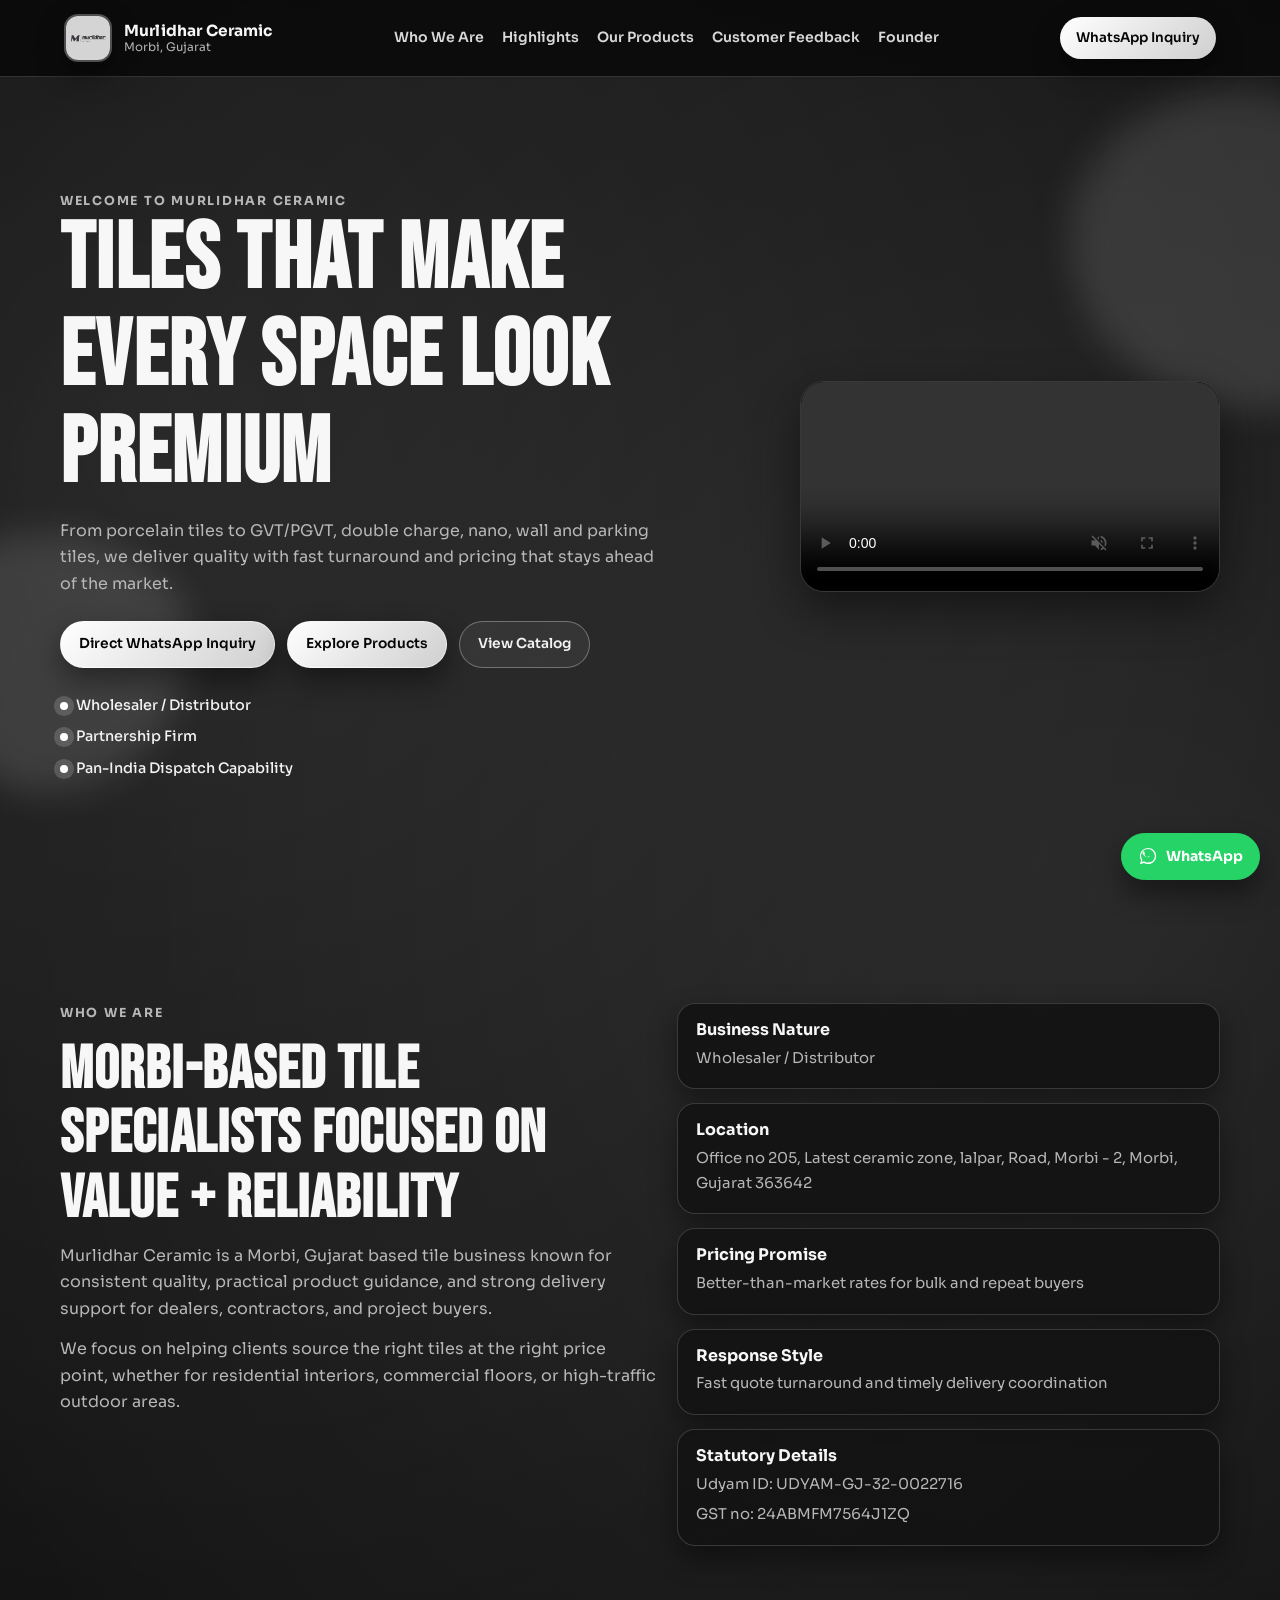
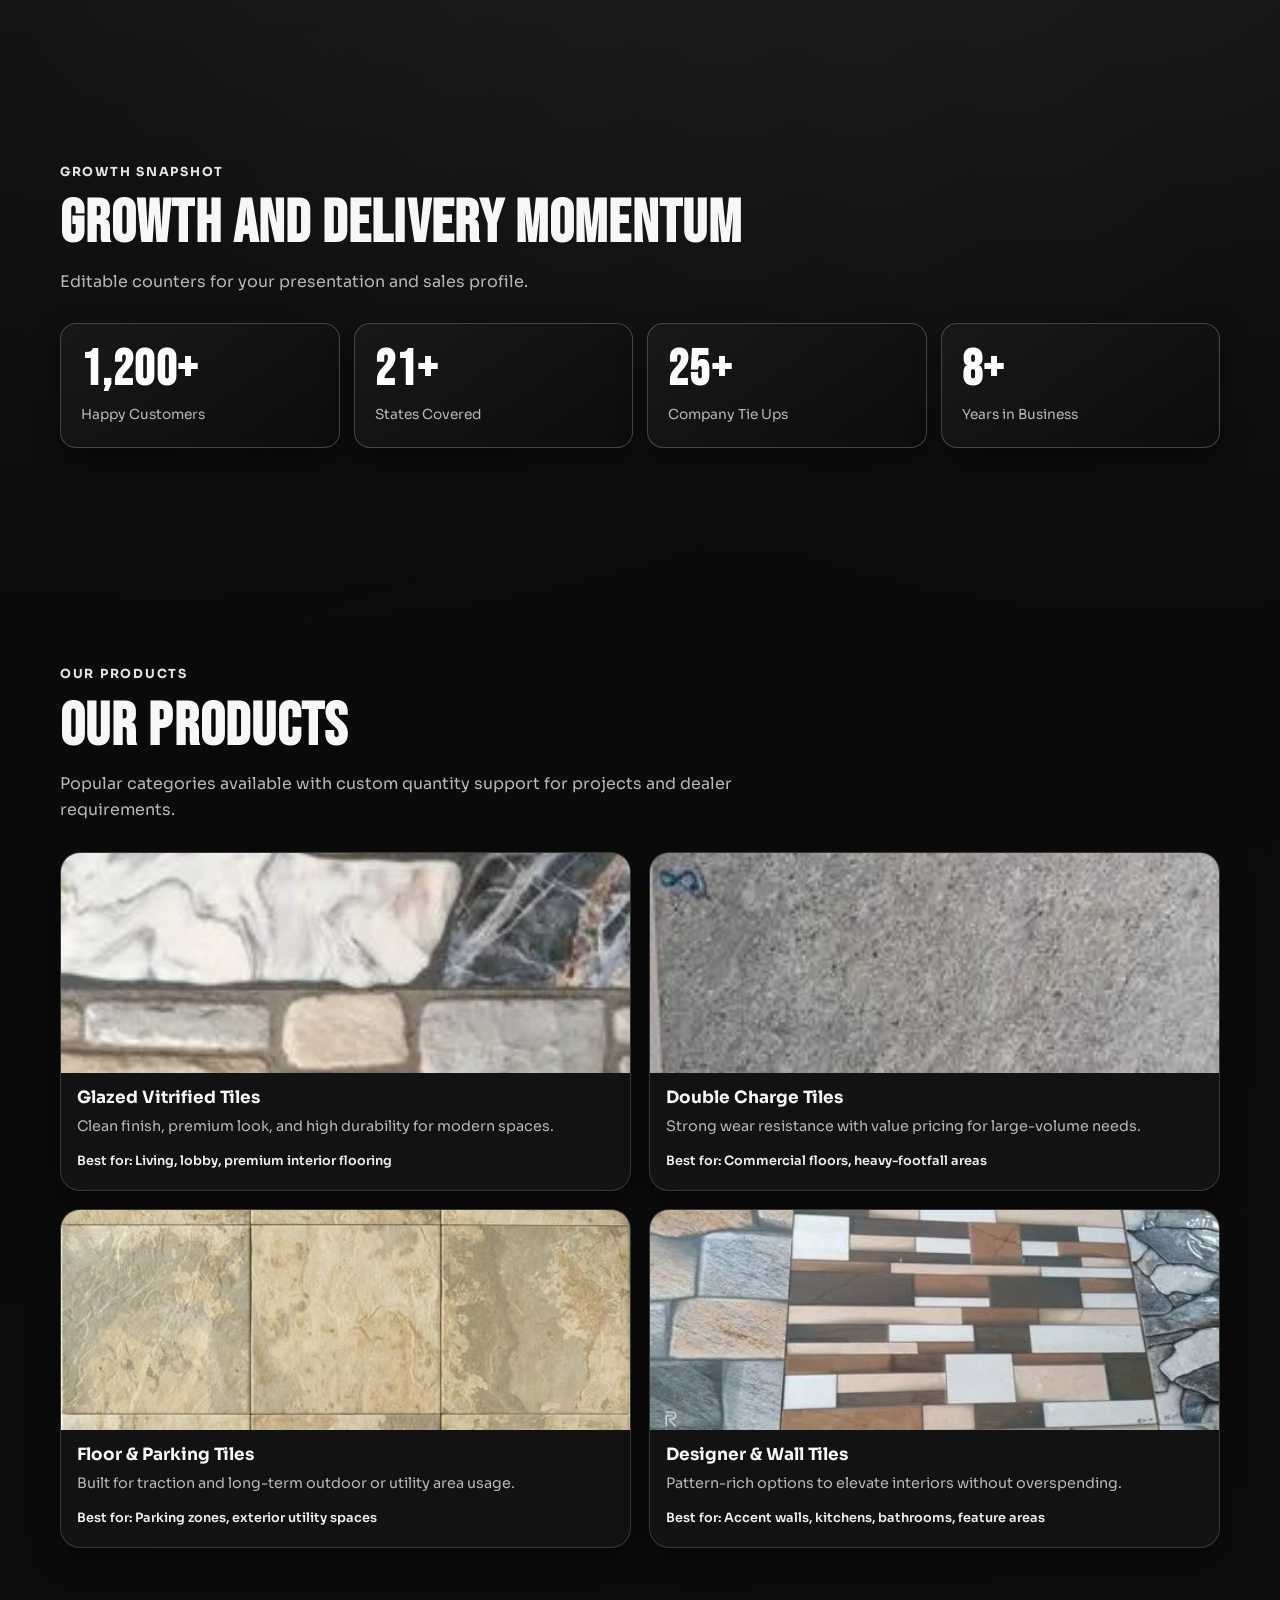
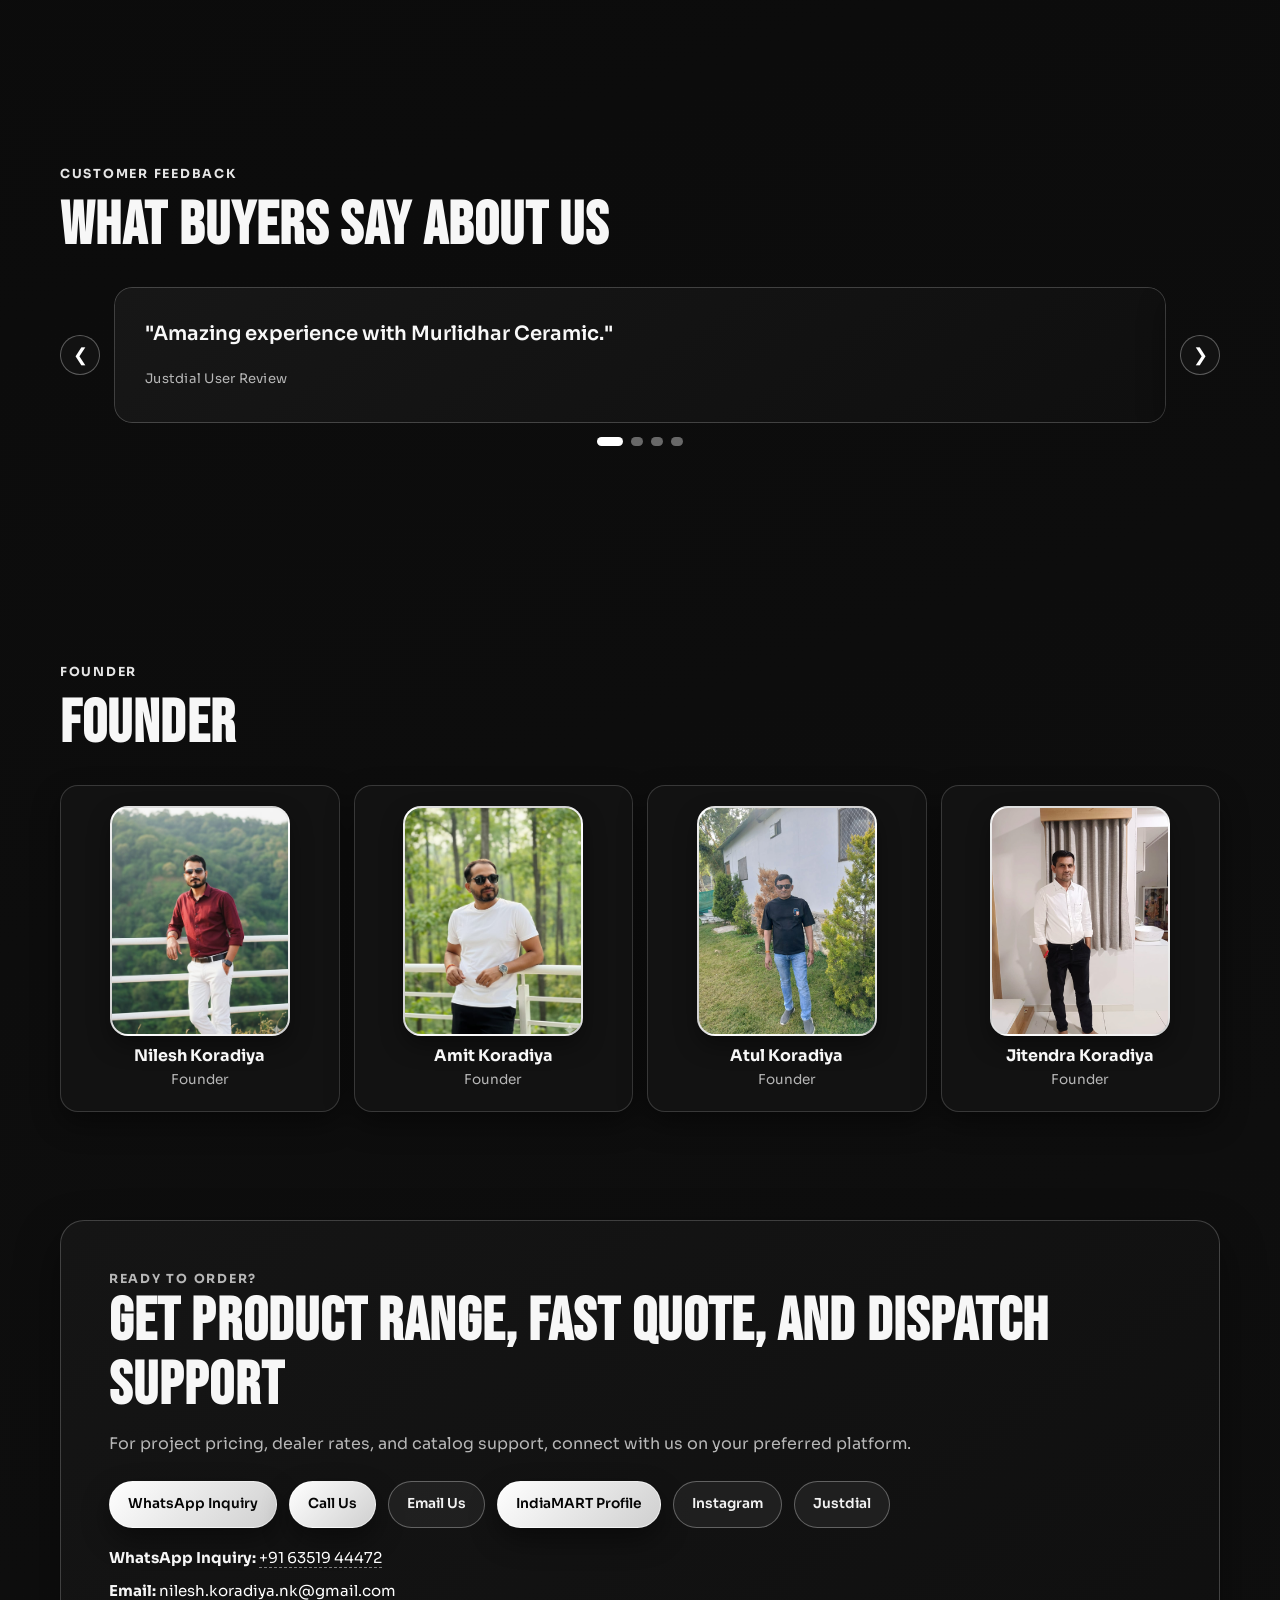
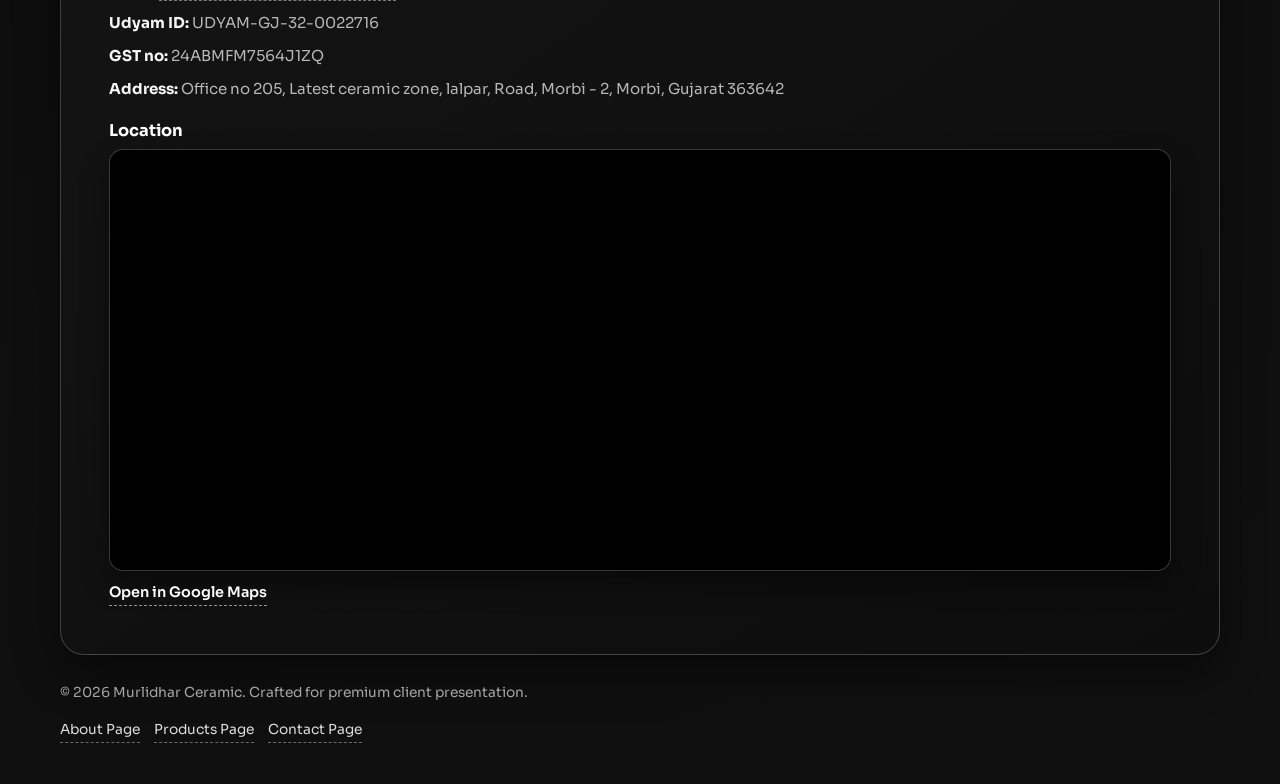
==== commit 4415f21d: "Add GA tracking across pages and improve Search Console crawl links" ====
--- a/index.html
+++ b/index.html
@@ -38,6 +38,15 @@
   <meta name="twitter:title" content="Murlidhar Ceramic | Vitrified, Porcelain, Floor & Parking Tiles in Morbi">
   <meta name="twitter:description" content="Morbi tile partner for vitrified, porcelain, floor, parking and nano tiles with competitive pricing.">
   <meta name="twitter:image" content="https://murlidhar-ceramic.in/assets/logo.jpg">
+  <!-- Google tag (gtag.js) -->
+  <script async src="https://www.googletagmanager.com/gtag/js?id=G-29Y5FVQYPL"></script>
+  <script>
+    window.dataLayer = window.dataLayer || [];
+    function gtag(){dataLayer.push(arguments);}
+    gtag('js', new Date());
+
+    gtag('config', 'G-29Y5FVQYPL');
+  </script>
 
   <script type="application/ld+json">
     {
@@ -377,7 +386,11 @@
 
   <footer class="site-footer">
     <p>© <span id="year"></span> Murlidhar Ceramic. Crafted for premium client presentation.</p>
-    <p><a href="about.html">About Page</a> | <a href="products.html">Products Page</a> | <a href="contact.html">Contact Page</a></p>
+    <p class="footer-links">
+      <a href="about.html">About Page</a>
+      <a href="products.html">Products Page</a>
+      <a href="contact.html">Contact Page</a>
+    </p>
   </footer>
 
   <a
--- a/styles.css
+++ b/styles.css
@@ -546,14 +546,22 @@
   font-size: 0.86rem;
 }
 
-.site-footer a {
-  color: #e7e7e7;
+.footer-links {
+  margin-top: 8px;
+  display: flex;
+  flex-wrap: wrap;
+  gap: 14px;
+}
+
+.footer-links a {
+  color: #dcdcdc;
   text-decoration: none;
-  border-bottom: 1px dashed rgba(255, 255, 255, 0.45);
-}
-
-.site-footer a:hover {
-  border-bottom-color: #ffffff;
+  border-bottom: 1px dashed rgba(255, 255, 255, 0.38);
+}
+
+.footer-links a:hover {
+  color: #ffffff;
+  border-bottom-color: rgba(255, 255, 255, 0.8);
 }
 
 .contact-info {
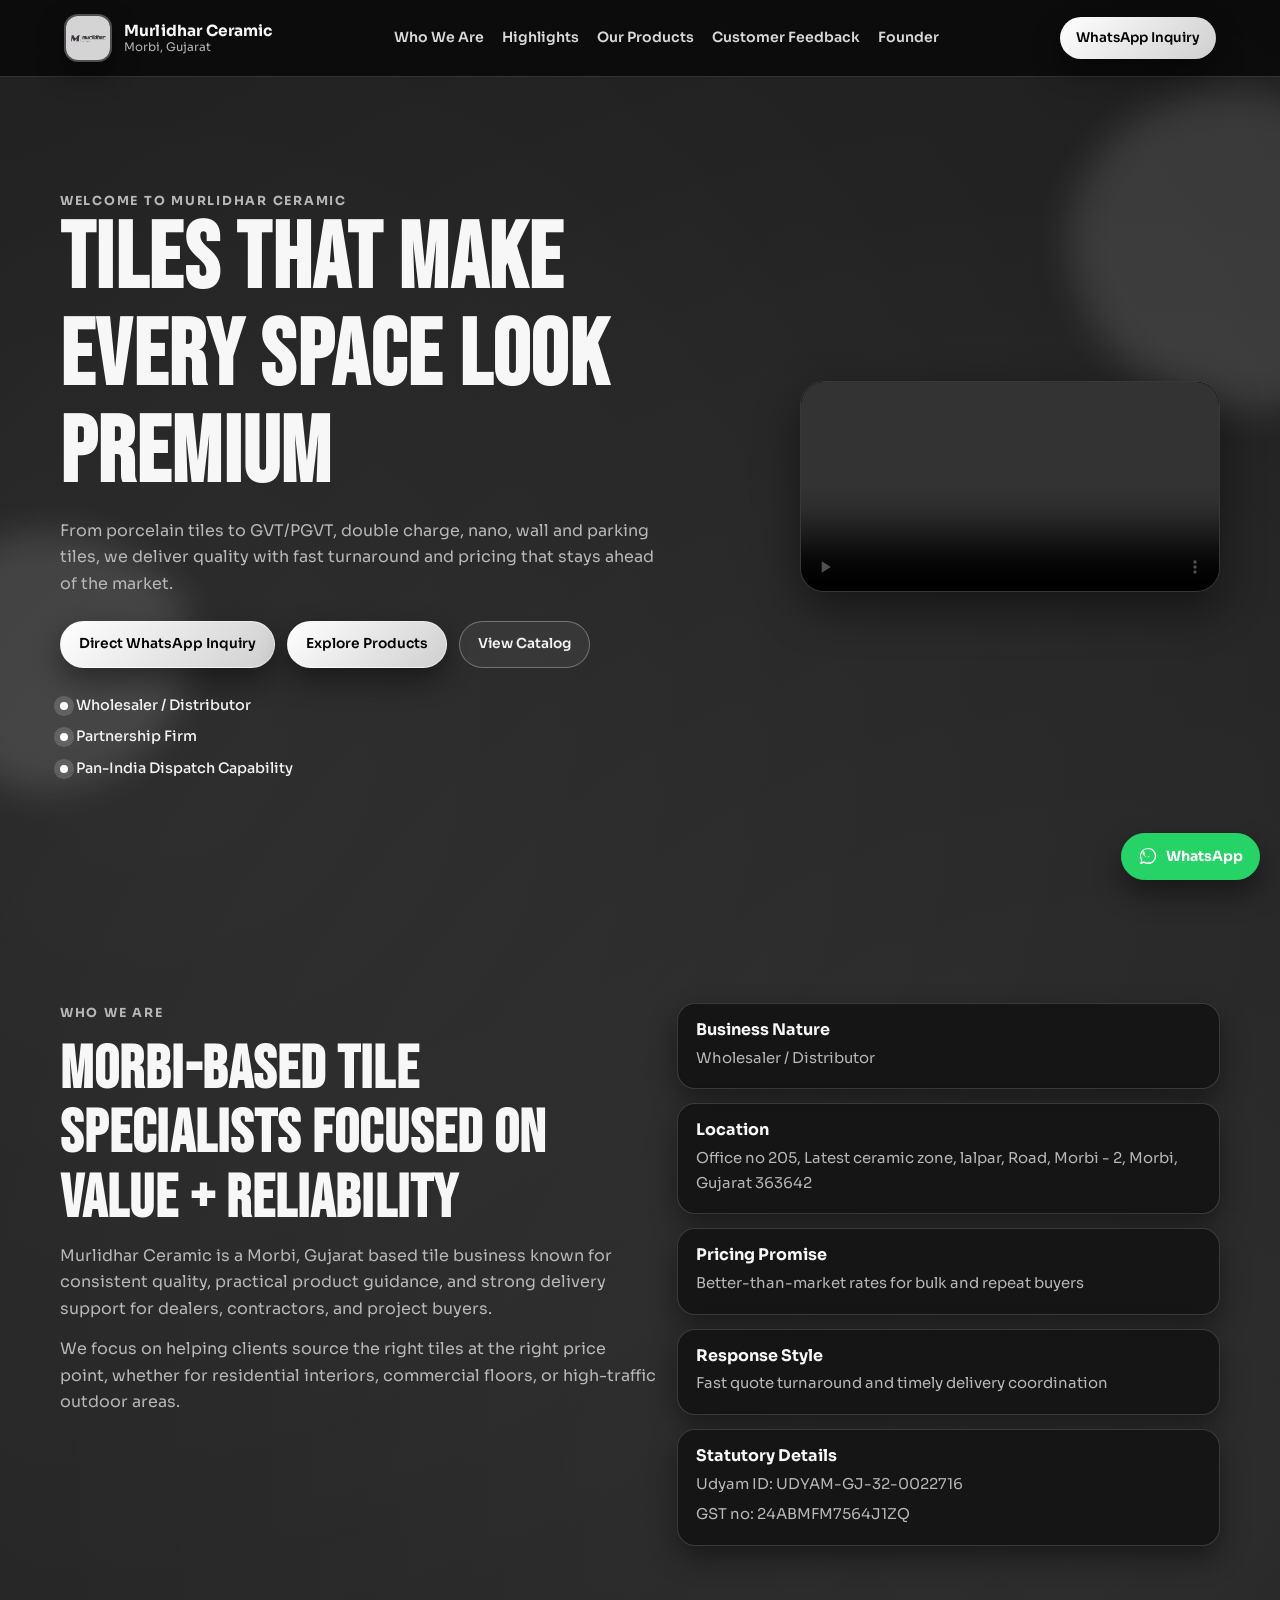
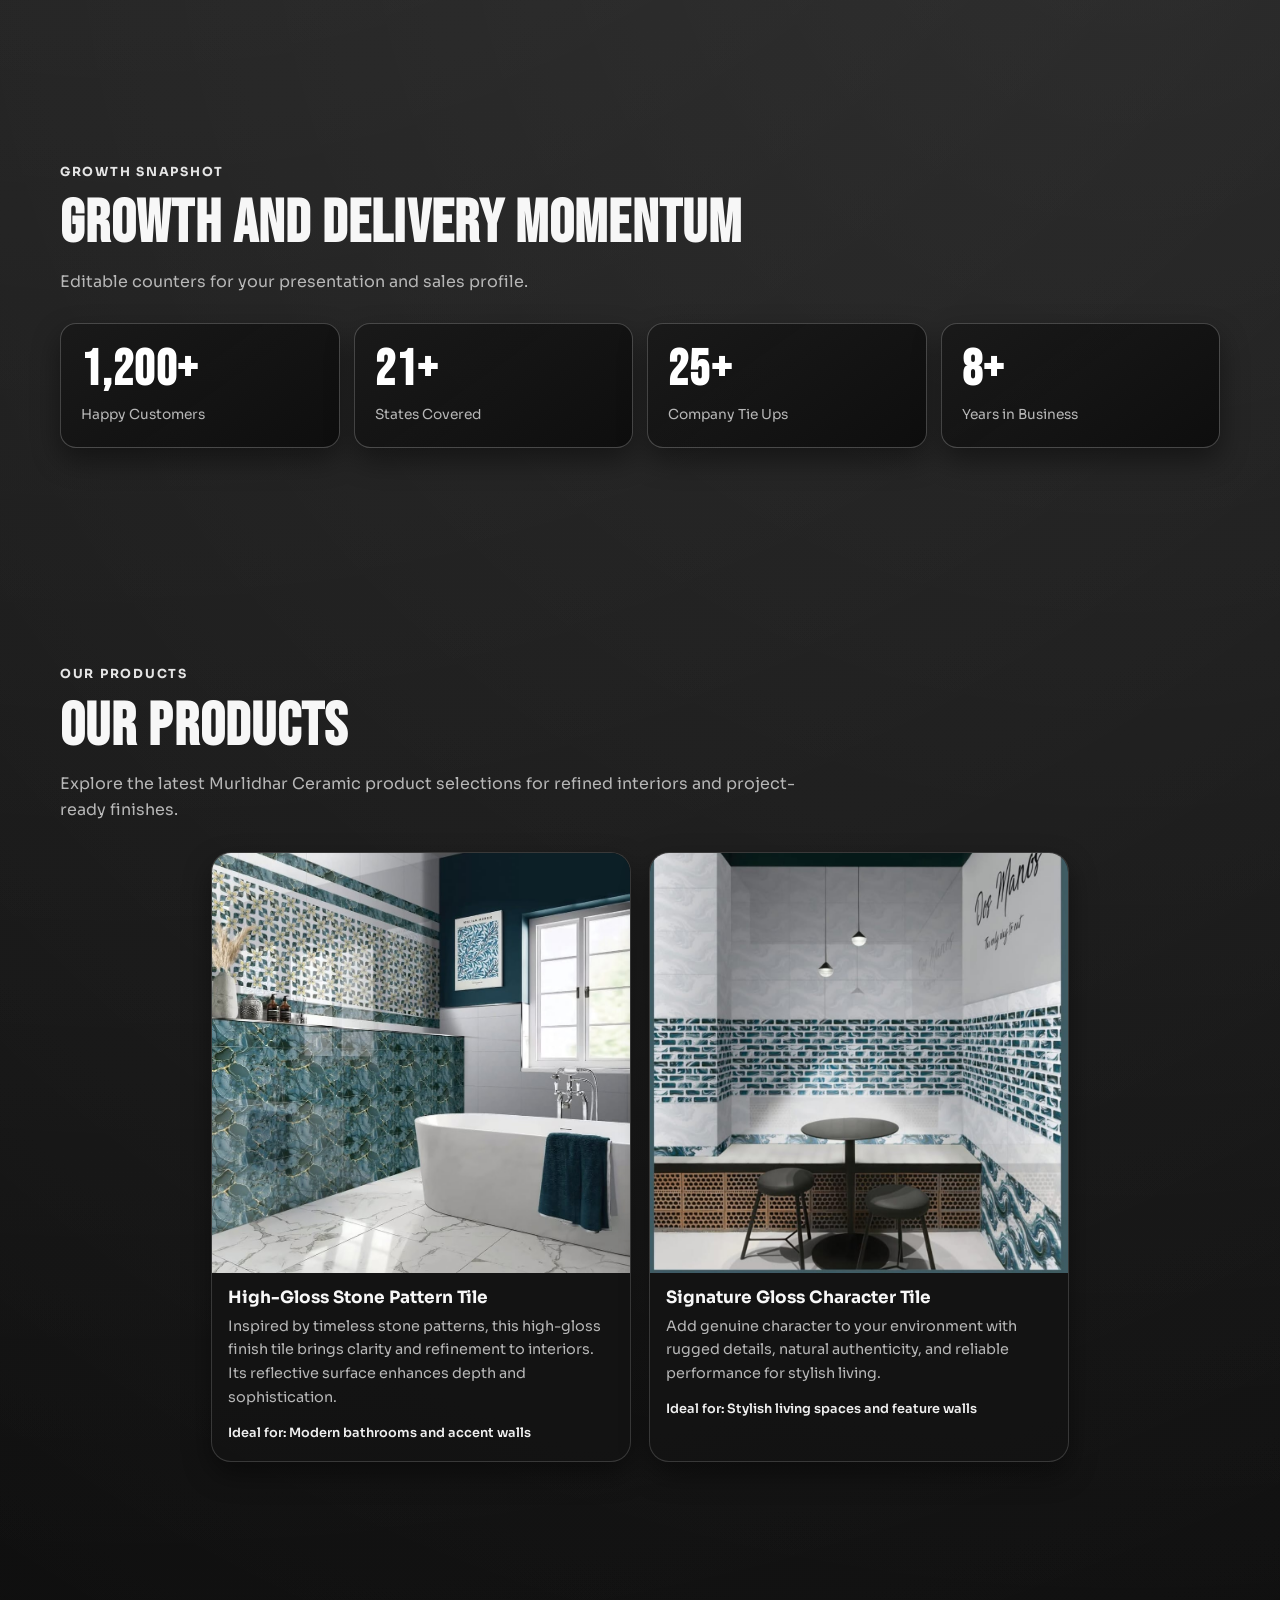
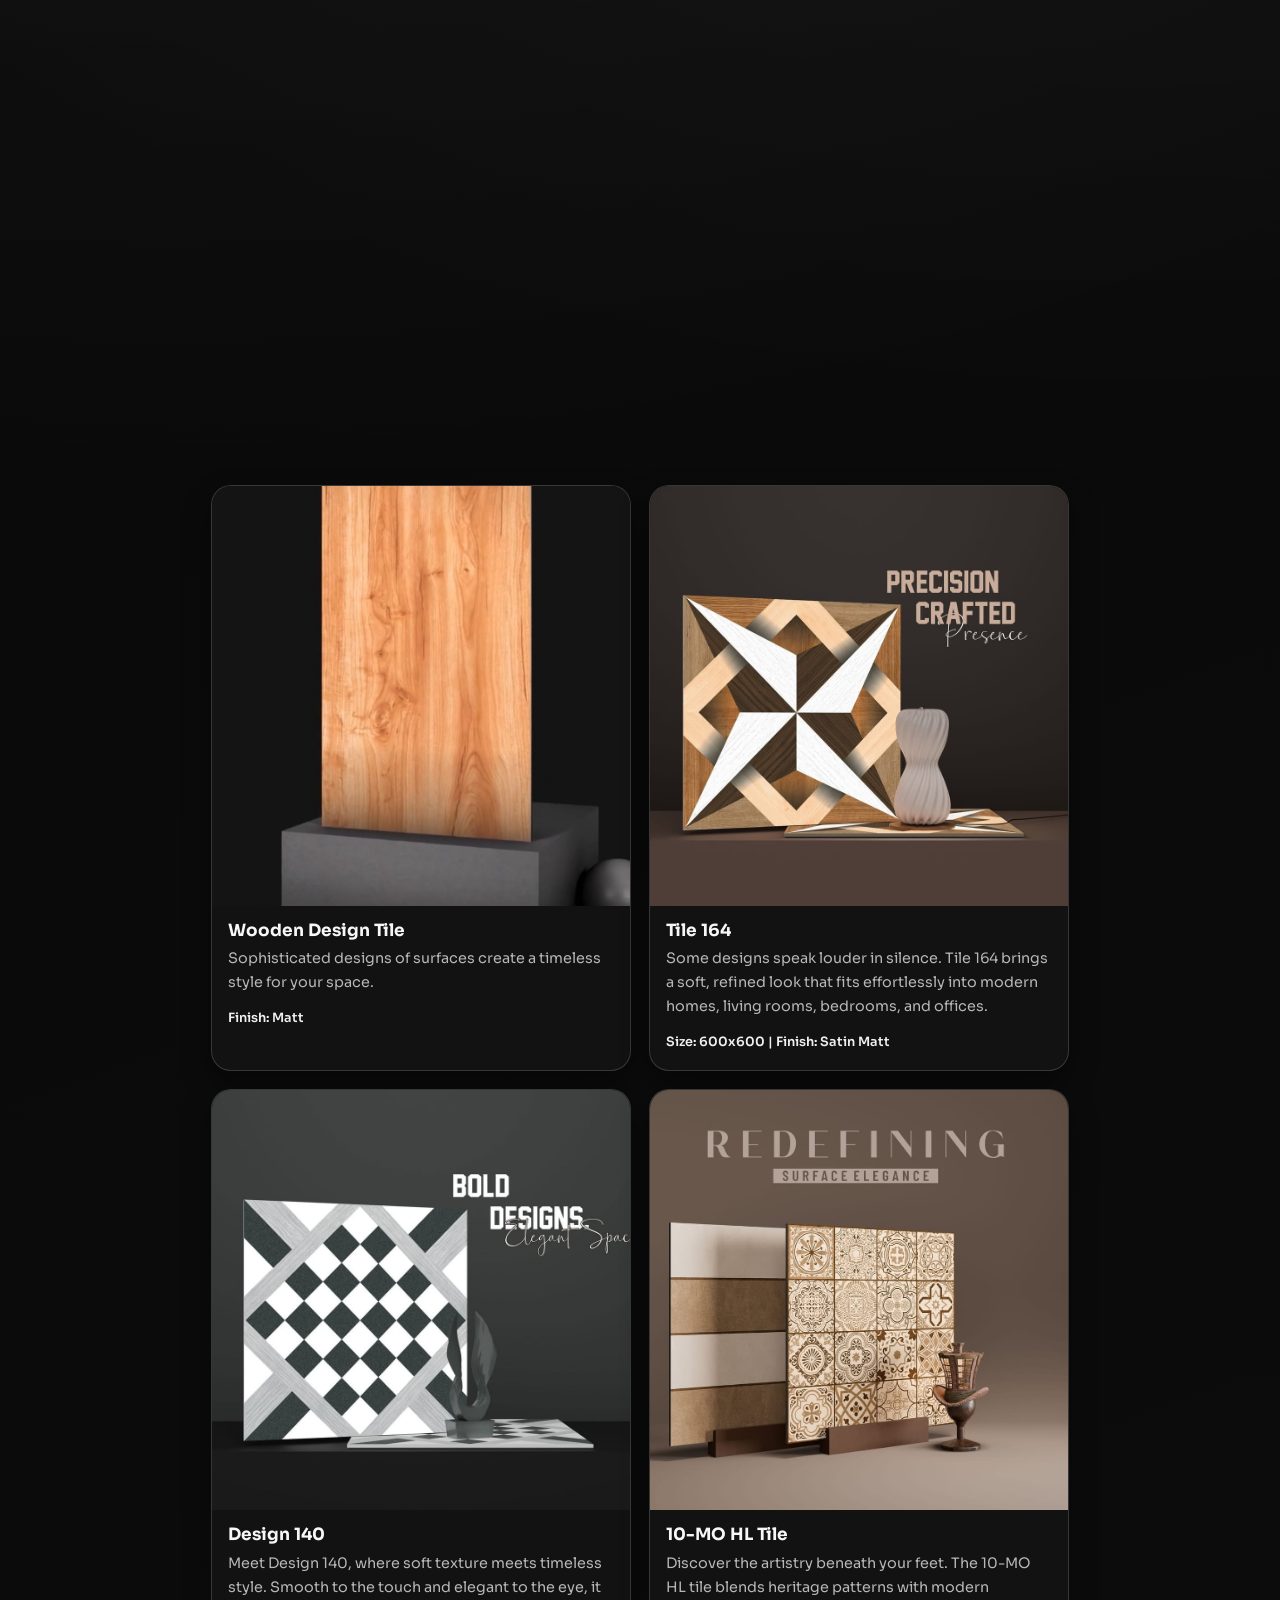
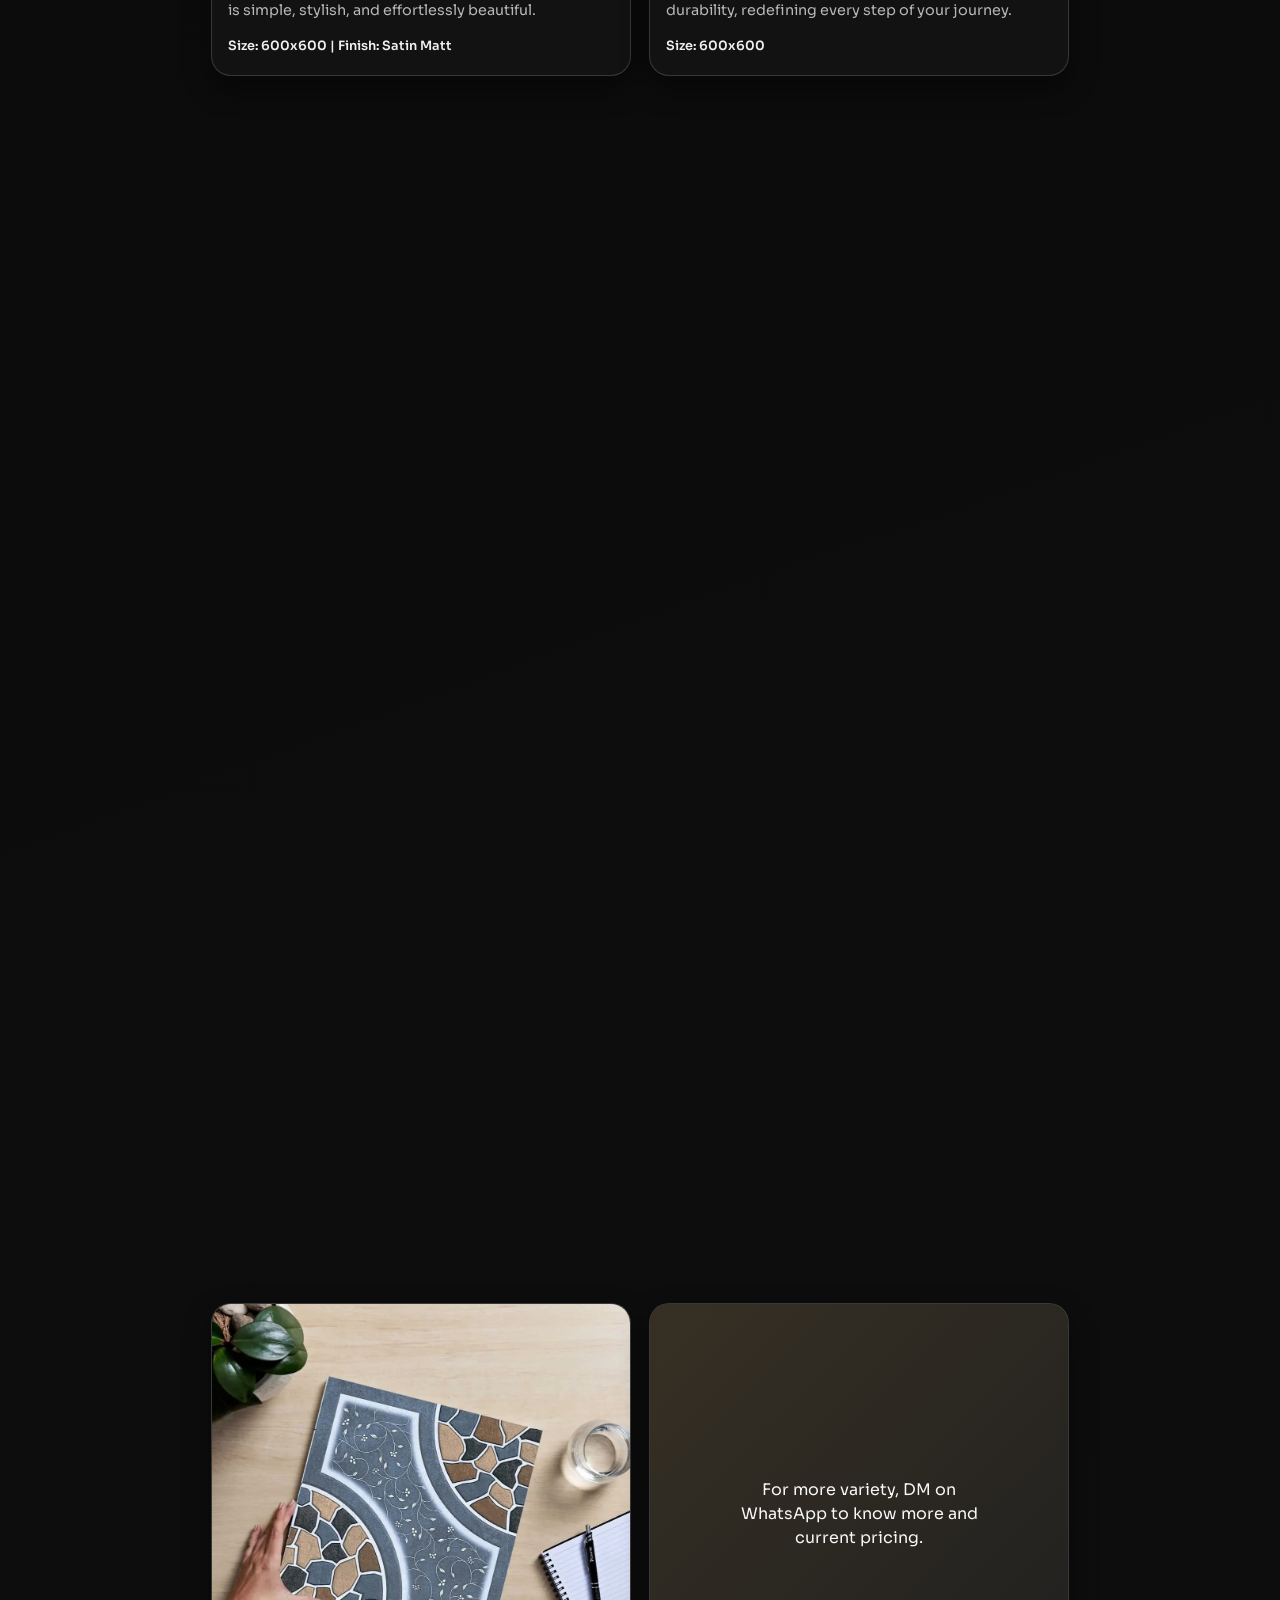
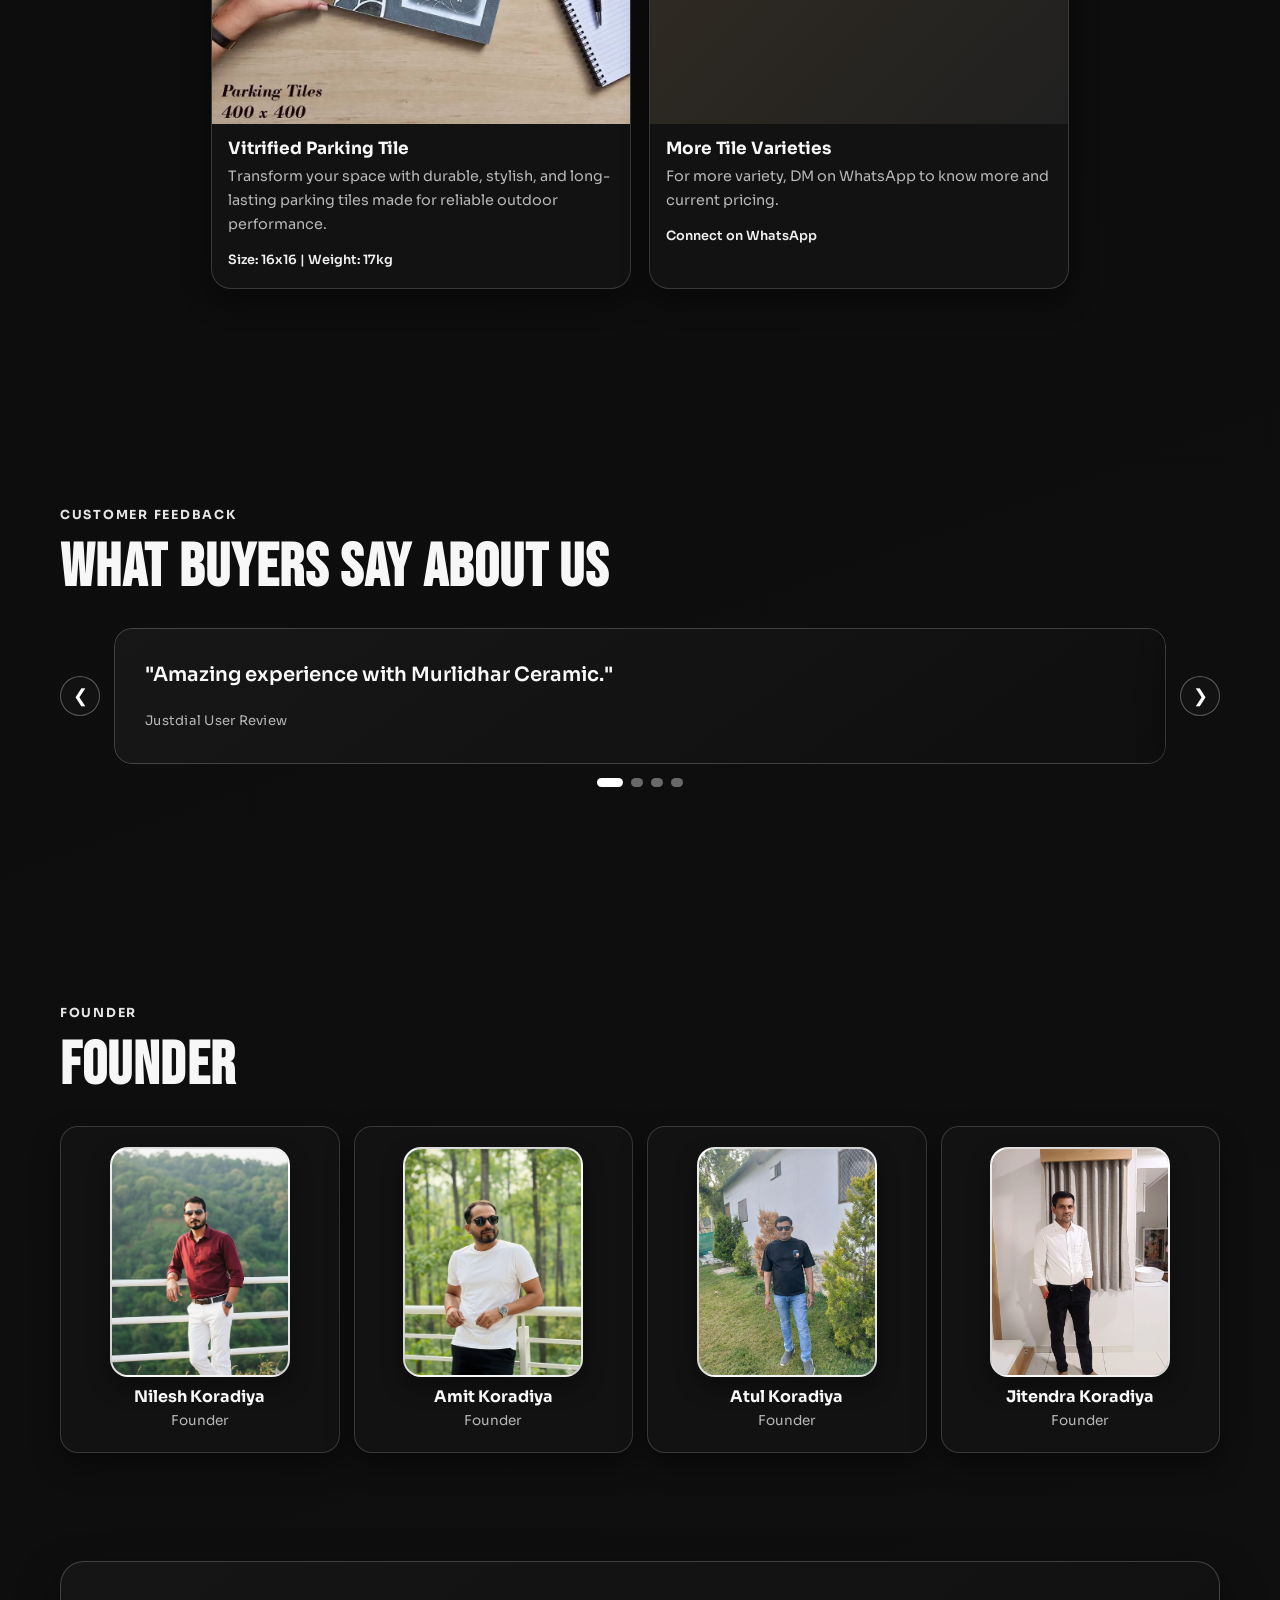
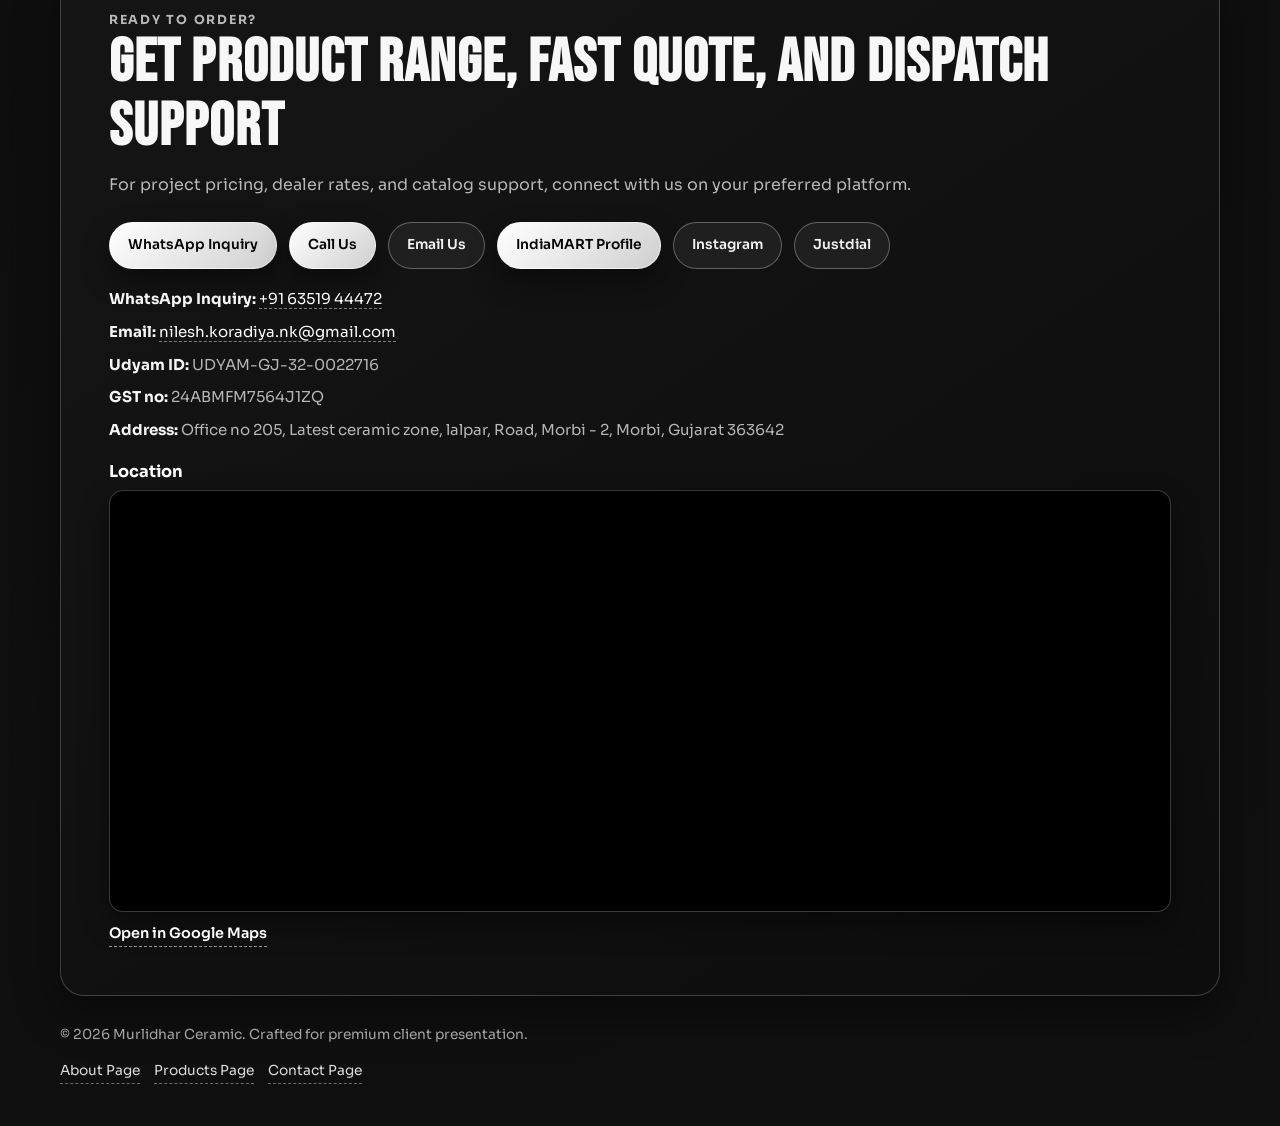
==== commit d87a07c6: "Add updated product catalog" ====
--- a/index.html
+++ b/index.html
@@ -15,8 +15,8 @@
   <meta name="ICBM" content="22.8142347, 70.8668486">
   <meta name="language" content="en-IN">
   <title>Murlidhar Ceramic | Vitrified, Porcelain, Floor & Parking Tiles in Morbi</title>
-  <meta name="description" content="Murlidhar Ceramic, Morbi - quality vitrified tiles, porcelain tiles, floor tiles, parking tiles, nano tiles and more at competitive pricing.">
-  <meta name="keywords" content="murlidhar, murlidhar-ceramic, murlidharceramic, vitrified tiles, porcelain tiles, parking tiles, whole tiles, floor tiles, morvi tiles, morbi tiles, nano tiles, best tiles in morvi">
+  <meta name="description" content="Murlidhar Ceramic, Morbi - quality vitrified tiles, porcelain tiles, floor tiles, parking tiles, nano tiles and more at competitive pricing. Best seller for tiles with PGVT 60x120 glossy collections and multiple premium sizes.">
+  <meta name="keywords" content="murlidhar, murlidhar-ceramic, murlidharceramic, vitrified tiles, porcelain tiles, parking tiles, whole tiles, floor tiles, morvi tiles, morbi tiles, nano tiles, best tiles in morvi, best seller for tiles, tiles best seller, 2x4, 2*4, PGVT 60x120 tiles, glossy vitrified tiles, endless collection tiles, glossy collection tiles, marble look tiles, book match tiles, tile series 2000, tile series 3000, premium vitrified tiles, tile sizes 300x300, 400x400, 600x600, 800x800, 600x1200, 800x1600, 1200x1200, 1200x2400">
   <meta name="author" content="Murlidhar Ceramic">
   <meta name="robots" content="index, follow, max-image-preview:large">
   <meta name="googlebot" content="index, follow">
@@ -27,7 +27,7 @@
 
   <meta property="og:type" content="website">
   <meta property="og:title" content="Murlidhar Ceramic | Vitrified, Porcelain, Floor & Parking Tiles in Morbi">
-  <meta property="og:description" content="Trusted Morbi tile supplier for vitrified tiles, porcelain tiles, floor tiles, parking tiles and nano tiles.">
+  <meta property="og:description" content="Trusted Morbi tile supplier for vitrified tiles, porcelain tiles, floor tiles, parking tiles, PGVT 60x120 glossy tiles and designer collections.">
   <meta property="og:url" content="https://murlidhar-ceramic.in/">
   <meta property="og:site_name" content="Murlidhar Ceramic">
   <meta property="og:image" content="https://murlidhar-ceramic.in/assets/logo.jpg">
@@ -36,7 +36,7 @@
 
   <meta name="twitter:card" content="summary_large_image">
   <meta name="twitter:title" content="Murlidhar Ceramic | Vitrified, Porcelain, Floor & Parking Tiles in Morbi">
-  <meta name="twitter:description" content="Morbi tile partner for vitrified, porcelain, floor, parking and nano tiles with competitive pricing.">
+  <meta name="twitter:description" content="Morbi tile partner for vitrified, porcelain, floor, parking, nano and PGVT 60x120 glossy tiles with competitive pricing.">
   <meta name="twitter:image" content="https://murlidhar-ceramic.in/assets/logo.jpg">
   <!-- Google tag (gtag.js) -->
   <script async src="https://www.googletagmanager.com/gtag/js?id=G-29Y5FVQYPL"></script>
@@ -54,7 +54,7 @@
       "@type": "LocalBusiness",
       "name": "Murlidhar Ceramic",
       "alternateName": "murlidhar-ceramic",
-      "description": "Supplier of vitrified tiles, porcelain tiles, floor tiles, parking tiles and nano tiles in Morbi.",
+      "description": "Supplier of vitrified tiles, porcelain tiles, floor tiles, parking tiles, nano tiles, PGVT 60x120 glossy tiles and designer series in Morbi.",
       "url": "https://murlidhar-ceramic.in/",
       "image": "https://murlidhar-ceramic.in/assets/logo.jpg",
       "telephone": "+91-63519-44472",
@@ -91,7 +91,28 @@
         "morvi tiles",
         "morbi tiles",
         "nano tiles",
-        "best tiles in morvi"
+        "best tiles in morvi",
+        "best seller for tiles",
+        "tiles best seller",
+        "2x4",
+        "2*4",
+        "PGVT 60x120 tiles",
+        "glossy vitrified tiles",
+        "endless collection tiles",
+        "glossy collection tiles",
+        "marble look tiles",
+        "book match tiles",
+        "tile series 2000",
+        "tile series 3000",
+        "premium vitrified tiles",
+        "tile sizes 300x300",
+        "tile sizes 400x400",
+        "tile sizes 600x600",
+        "tile sizes 800x800",
+        "tile sizes 600x1200",
+        "tile sizes 800x1600",
+        "tile sizes 1200x1200",
+        "tile sizes 1200x2400"
       ]
     }
   </script>
@@ -242,43 +263,135 @@
       <div class="section-head" data-reveal>
         <p class="eyebrow">OUR PRODUCTS</p>
         <h2>Our Products</h2>
-        <p>Popular categories available with custom quantity support for projects and dealer requirements.</p>
+        <p>Explore the latest Murlidhar Ceramic product selections for refined interiors and project-ready finishes.</p>
       </div>
 
       <div class="product-grid">
         <article class="product-card" data-reveal>
-          <img src="assets/product-gvt.jpg" alt="Glazed vitrified tiles">
-          <div class="product-copy">
-            <h3>Glazed Vitrified Tiles</h3>
-            <p>Clean finish, premium look, and high durability for modern spaces.</p>
-            <span>Best for: Living, lobby, premium interior flooring</span>
-          </div>
-        </article>
-
-        <article class="product-card" data-reveal>
-          <img src="assets/product-double-charge.jpg" alt="Double charge tiles">
-          <div class="product-copy">
-            <h3>Double Charge Tiles</h3>
-            <p>Strong wear resistance with value pricing for large-volume needs.</p>
-            <span>Best for: Commercial floors, heavy-footfall areas</span>
-          </div>
-        </article>
-
-        <article class="product-card" data-reveal>
-          <img src="assets/product-floor.jpg" alt="Floor and parking tiles">
-          <div class="product-copy">
-            <h3>Floor & Parking Tiles</h3>
-            <p>Built for traction and long-term outdoor or utility area usage.</p>
-            <span>Best for: Parking zones, exterior utility spaces</span>
-          </div>
-        </article>
-
-        <article class="product-card" data-reveal>
-          <img src="assets/product-designer.jpg" alt="Designer wall and floor tiles">
-          <div class="product-copy">
-            <h3>Designer & Wall Tiles</h3>
-            <p>Pattern-rich options to elevate interiors without overspending.</p>
-            <span>Best for: Accent walls, kitchens, bathrooms, feature areas</span>
+          <img src="assets/product-high-gloss-stone-pattern.jpg" alt="High-gloss stone pattern tile for modern bathroom walls">
+          <div class="product-copy">
+            <h3>High-Gloss Stone Pattern Tile</h3>
+            <p>Inspired by timeless stone patterns, this high-gloss finish tile brings clarity and refinement to interiors. Its reflective surface enhances depth and sophistication.</p>
+            <span>Ideal for: Modern bathrooms and accent walls</span>
+          </div>
+        </article>
+
+        <article class="product-card" data-reveal>
+          <img src="assets/product-signature-gloss-character.jpg" alt="Signature gloss wall tile with rugged natural detailing">
+          <div class="product-copy">
+            <h3>Signature Gloss Character Tile</h3>
+            <p>Add genuine character to your environment with rugged details, natural authenticity, and reliable performance for stylish living.</p>
+            <span>Ideal for: Stylish living spaces and feature walls</span>
+          </div>
+        </article>
+
+        <article class="product-card" data-reveal>
+          <img src="assets/product-01-bromarq-teal.jpg" alt="BROMARQ Teal super high glossy tile">
+          <div class="product-copy">
+            <h3>BROMARQ Teal Tile</h3>
+            <p>Where elegance meets brilliance. BROMARQ Teal brings timeless sophistication to your space with a Super High Glossy finish.</p>
+            <span>Size: 600x1200mm | Finish: Super High Glossy</span>
+          </div>
+        </article>
+
+        <article class="product-card" data-reveal>
+          <img src="assets/product-02-brrisa-choco.jpg" alt="BRRISA Choco carving tile">
+          <div class="product-copy">
+            <h3>BRRISA Choco Tile</h3>
+            <p>Luxurious surfaces to keep the magic alive with a rich carving finish made for premium interior spaces.</p>
+            <span>Size: 800x1600mm / 600x1200mm | Finish: Carving</span>
+          </div>
+        </article>
+
+        <article class="product-card" data-reveal>
+          <img src="assets/product-03-wooden-matt.jpg" alt="Wooden design matt finish tile">
+          <div class="product-copy">
+            <h3>Wooden Design Tile</h3>
+            <p>Sophisticated designs of surfaces create a timeless style for your space.</p>
+            <span>Finish: Matt</span>
+          </div>
+        </article>
+
+        <article class="product-card" data-reveal>
+          <img src="assets/product-04-tile-164-satin-matt.jpg" alt="Tile 164 satin matt finish">
+          <div class="product-copy">
+            <h3>Tile 164</h3>
+            <p>Some designs speak louder in silence. Tile 164 brings a soft, refined look that fits effortlessly into modern homes, living rooms, bedrooms, and offices.</p>
+            <span>Size: 600x600 | Finish: Satin Matt</span>
+          </div>
+        </article>
+
+        <article class="product-card" data-reveal>
+          <img src="assets/product-05-design-140-satin-matt.jpg" alt="Design 140 satin matt finish tile">
+          <div class="product-copy">
+            <h3>Design 140</h3>
+            <p>Meet Design 140, where soft texture meets timeless style. Smooth to the touch and elegant to the eye, it is simple, stylish, and effortlessly beautiful.</p>
+            <span>Size: 600x600 | Finish: Satin Matt</span>
+          </div>
+        </article>
+
+        <article class="product-card" data-reveal>
+          <img src="assets/product-06-10-mo-hl.jpg" alt="10-MO HL heritage pattern tile">
+          <div class="product-copy">
+            <h3>10-MO HL Tile</h3>
+            <p>Discover the artistry beneath your feet. The 10-MO HL tile blends heritage patterns with modern durability, redefining every step of your journey.</p>
+            <span>Size: 600x600</span>
+          </div>
+        </article>
+
+        <article class="product-card" data-reveal>
+          <img src="assets/product-07-warm-sophisticated.jpg" alt="Warm sophisticated interior tile">
+          <div class="product-copy">
+            <h3>Warm Sophisticated Tile</h3>
+            <p>Infuse warmth, style, and sophistication into your interiors, ensuring a captivating and timeless ambiance.</p>
+            <span>Size: 600x600</span>
+          </div>
+        </article>
+
+        <article class="product-card" data-reveal>
+          <img src="assets/product-08-parking-tile.jpg" alt="Vitrified parking tile">
+          <div class="product-copy">
+            <h3>Vitrified Parking Tile</h3>
+            <p>Transform your space with durable, stylish, and long-lasting parking tiles made for reliable outdoor performance.</p>
+            <span>Size: 16x16 | Weight: 17kg</span>
+          </div>
+        </article>
+
+        <article class="product-card" data-reveal>
+          <img src="assets/product-09-parking-tile.jpg" alt="Vitrified parking tile design">
+          <div class="product-copy">
+            <h3>Vitrified Parking Tile</h3>
+            <p>Transform your space with durable, stylish, and long-lasting parking tiles made for reliable outdoor performance.</p>
+            <span>Size: 16x16 | Weight: 17kg</span>
+          </div>
+        </article>
+
+        <article class="product-card" data-reveal>
+          <img src="assets/product-10-parking-tile.jpg" alt="Durable vitrified parking tile">
+          <div class="product-copy">
+            <h3>Vitrified Parking Tile</h3>
+            <p>Transform your space with durable, stylish, and long-lasting parking tiles made for reliable outdoor performance.</p>
+            <span>Size: 16x16 | Weight: 17kg</span>
+          </div>
+        </article>
+
+        <article class="product-card" data-reveal>
+          <img src="assets/product-11-parking-tile.jpg" alt="Long-lasting vitrified parking tile">
+          <div class="product-copy">
+            <h3>Vitrified Parking Tile</h3>
+            <p>Transform your space with durable, stylish, and long-lasting parking tiles made for reliable outdoor performance.</p>
+            <span>Size: 16x16 | Weight: 17kg</span>
+          </div>
+        </article>
+
+        <article class="product-card" data-reveal>
+          <div class="product-placeholder" role="img" aria-label="More tile varieties available on WhatsApp">
+            <span>For more variety, DM on WhatsApp to know more and current pricing.</span>
+          </div>
+          <div class="product-copy">
+            <h3>More Tile Varieties</h3>
+            <p>For more variety, DM on WhatsApp to know more and current pricing.</p>
+            <span>Connect on WhatsApp</span>
           </div>
         </article>
       </div>
--- a/styles.css
+++ b/styles.css
@@ -332,7 +332,8 @@
 
 .product-grid {
   display: grid;
-  grid-template-columns: repeat(2, minmax(0, 1fr));
+  grid-template-columns: repeat(auto-fit, minmax(min(100%, 320px), 420px));
+  justify-content: center;
   gap: 18px;
 }
 
@@ -346,9 +347,29 @@
 
 .product-card img {
   width: 100%;
-  height: 220px;
+  height: 420px;
   object-fit: cover;
+  object-position: center;
   display: block;
+}
+
+.product-placeholder {
+  width: 100%;
+  height: 420px;
+  display: flex;
+  align-items: center;
+  justify-content: center;
+  padding: 28px;
+  background: linear-gradient(135deg, rgba(199, 165, 105, 0.2), rgba(255, 255, 255, 0.06));
+  color: var(--text);
+  text-align: center;
+  font-family: "Sora", sans-serif;
+  font-size: 1rem;
+  line-height: 1.5;
+}
+
+.product-placeholder span {
+  max-width: 260px;
 }
 
 .product-copy {
@@ -702,10 +723,6 @@
     grid-template-columns: 1fr;
   }
 
-  .product-grid {
-    grid-template-columns: 1fr 1fr;
-  }
-
   .kpi-grid,
   .founder-grid {
     grid-template-columns: 1fr 1fr;
@@ -726,6 +743,11 @@
   .kpi-grid,
   .founder-grid {
     grid-template-columns: 1fr;
+  }
+
+  .product-card img,
+  .product-placeholder {
+    height: min(420px, calc(100vw - 32px));
   }
 
   .feedback-carousel {
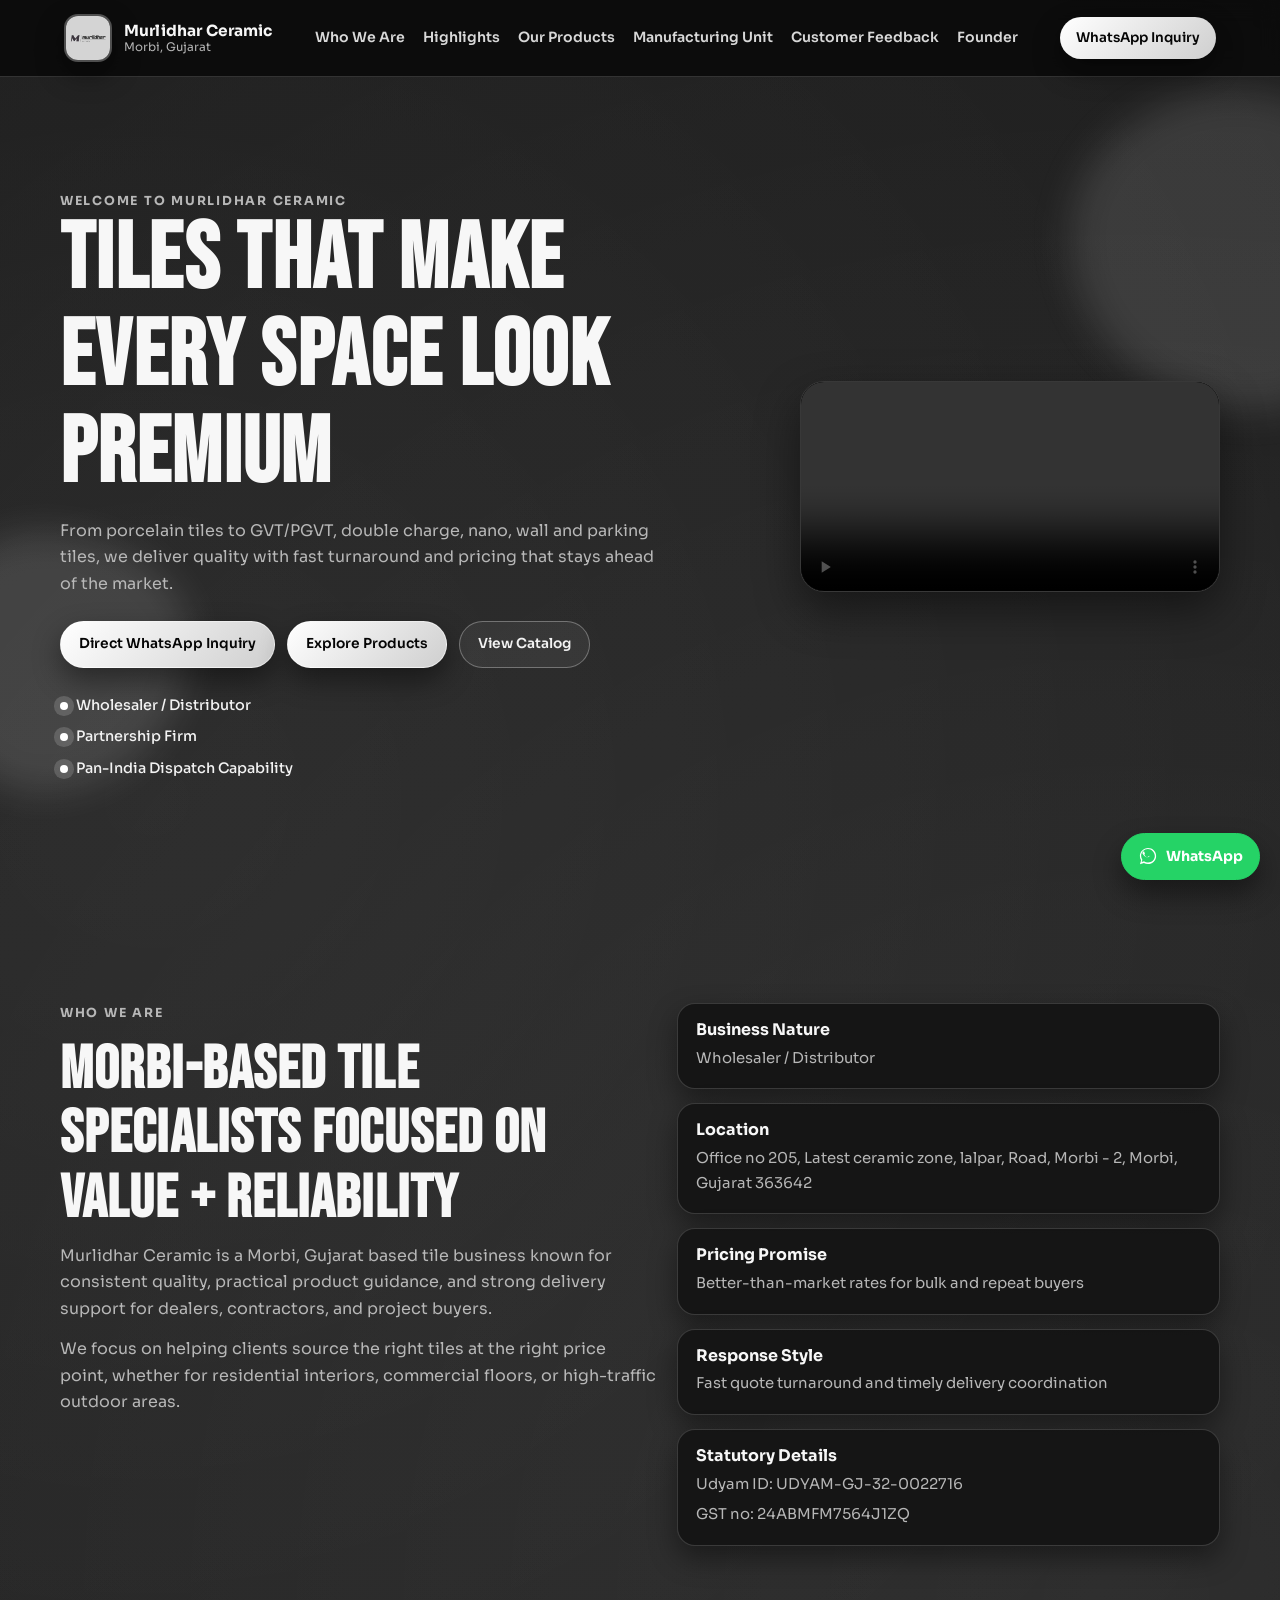
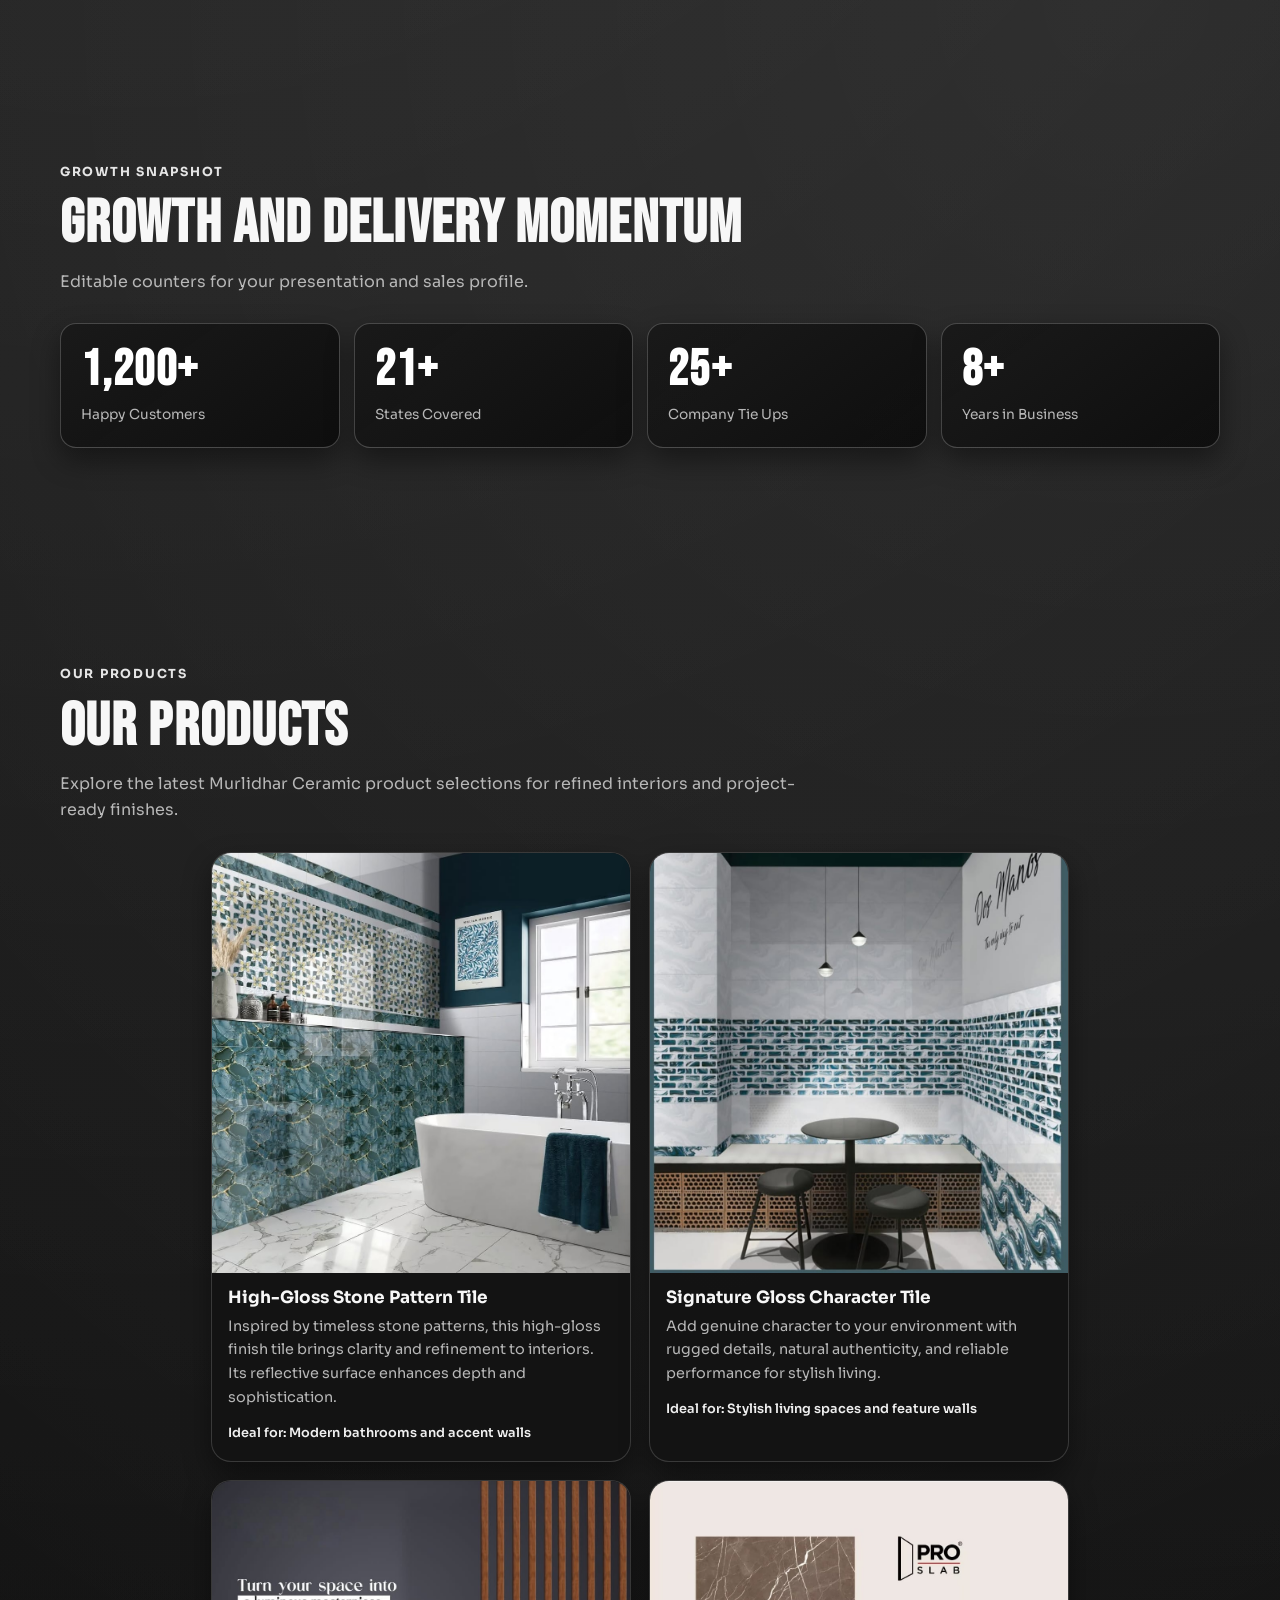
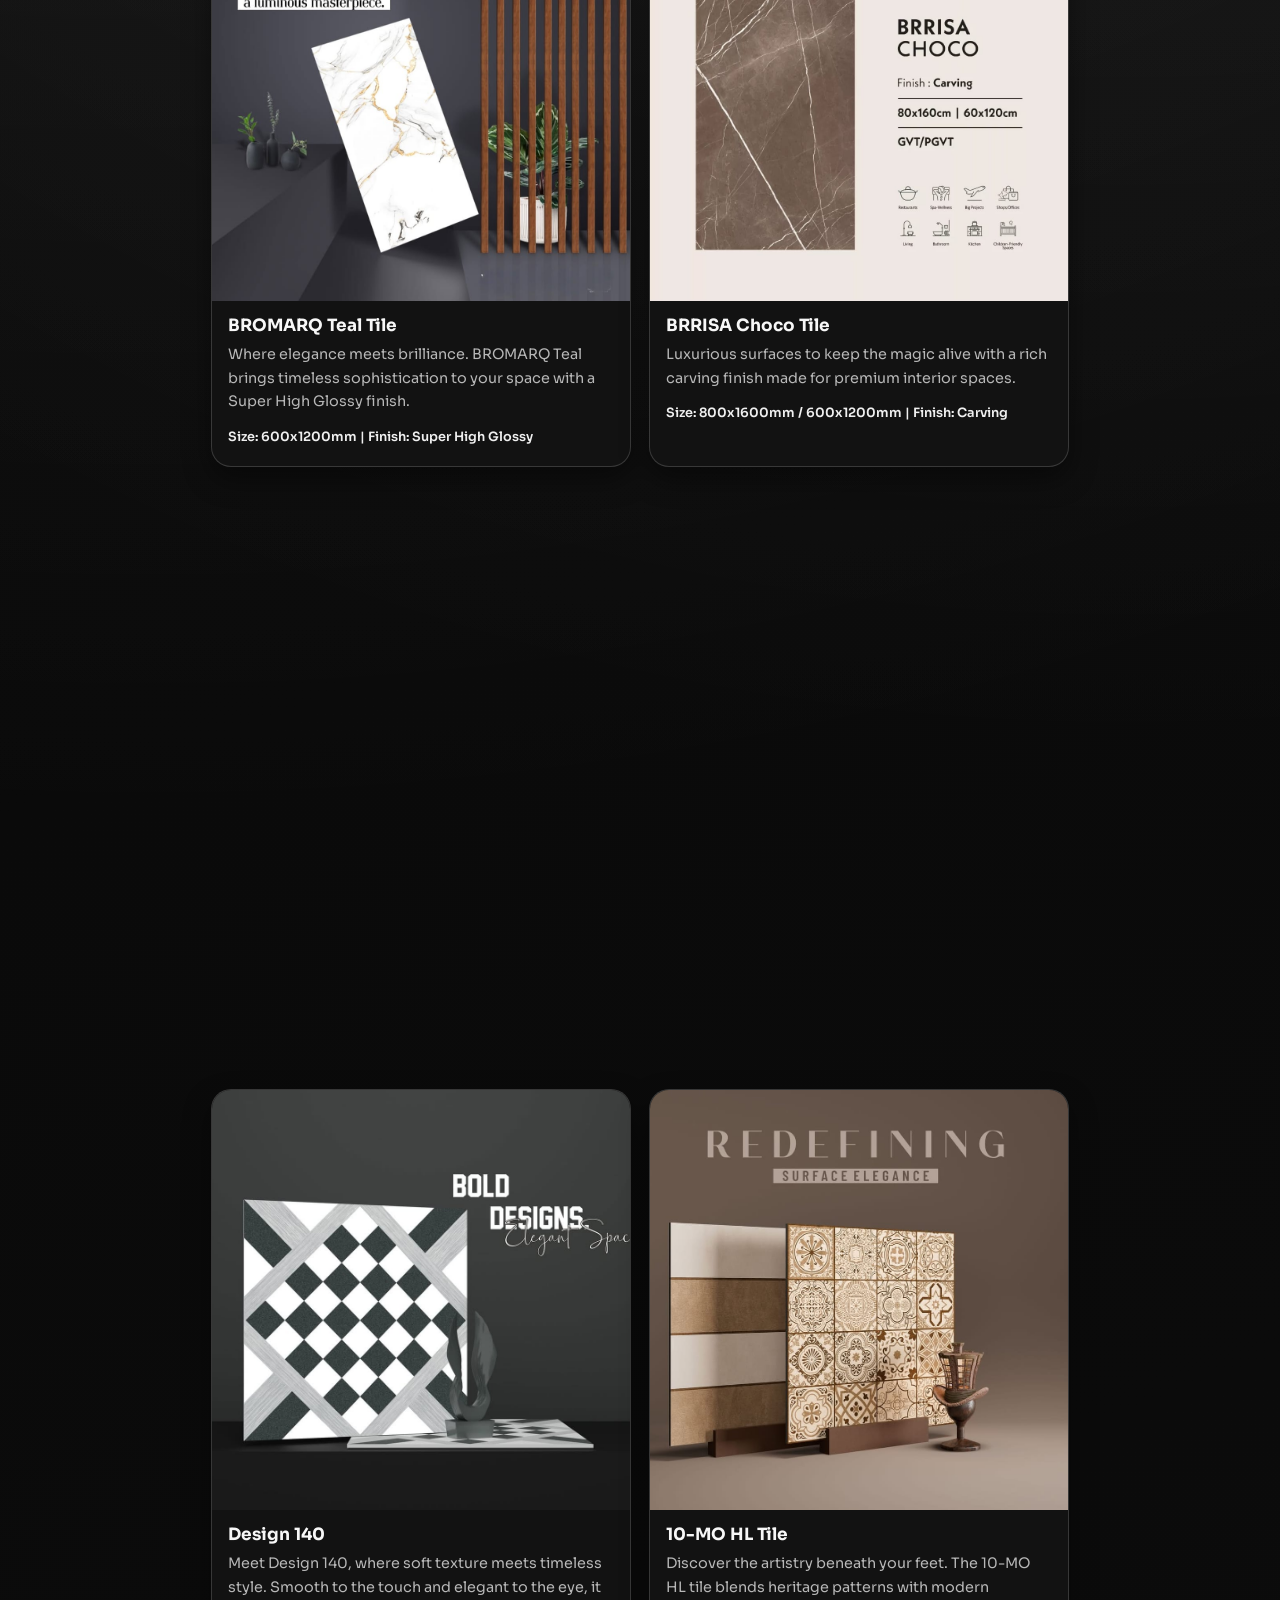
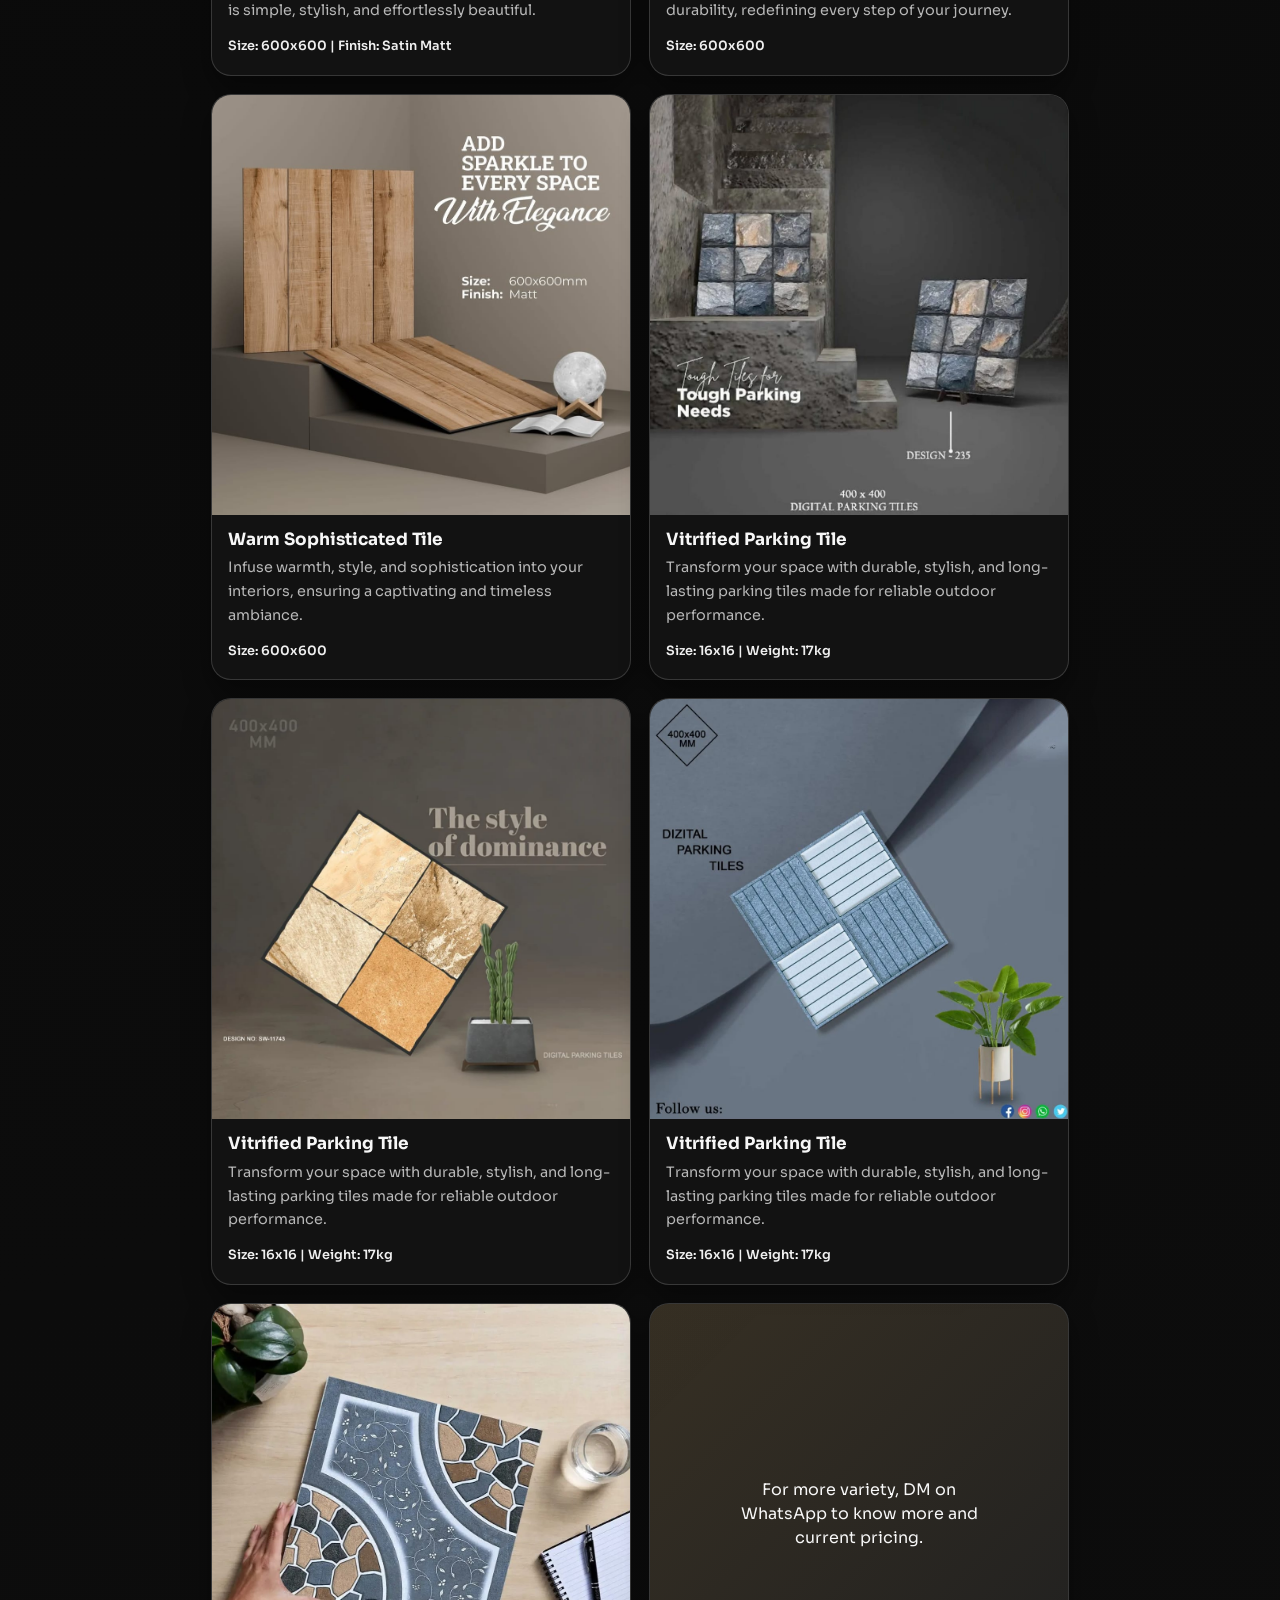
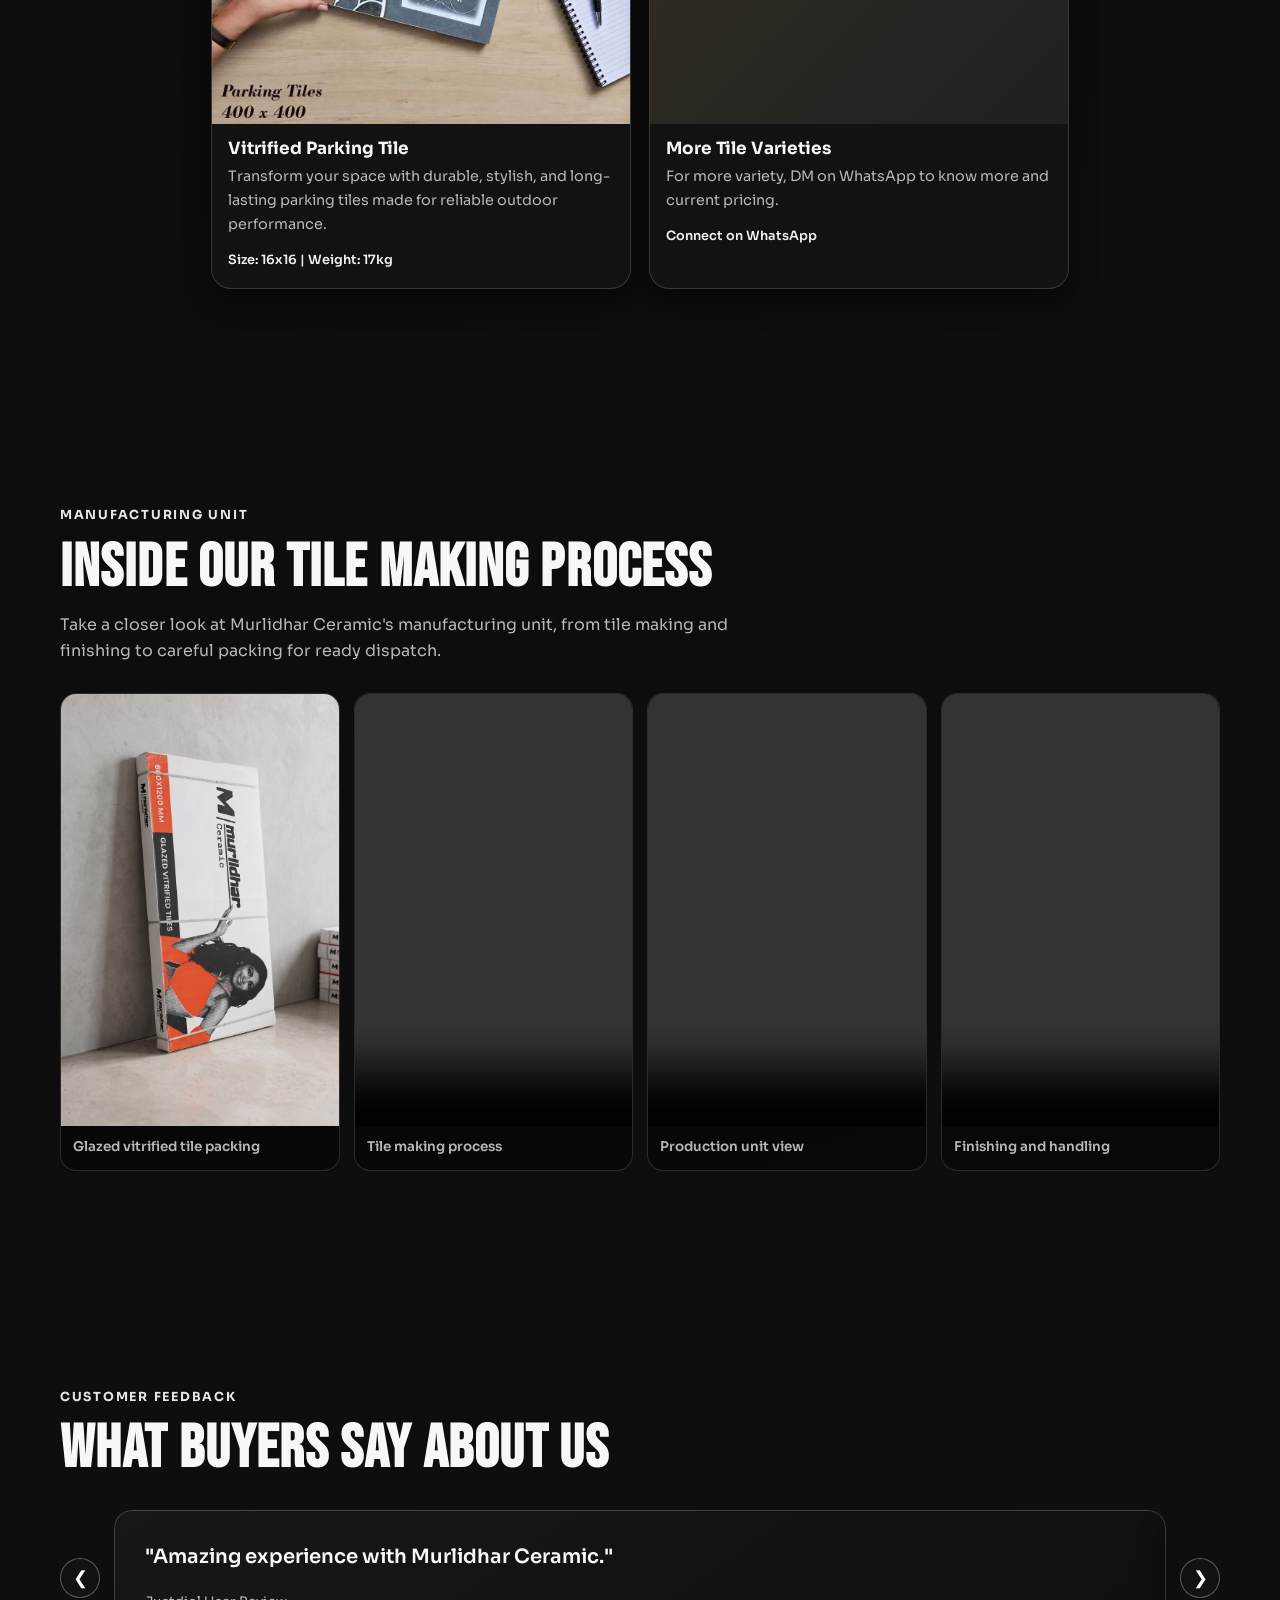
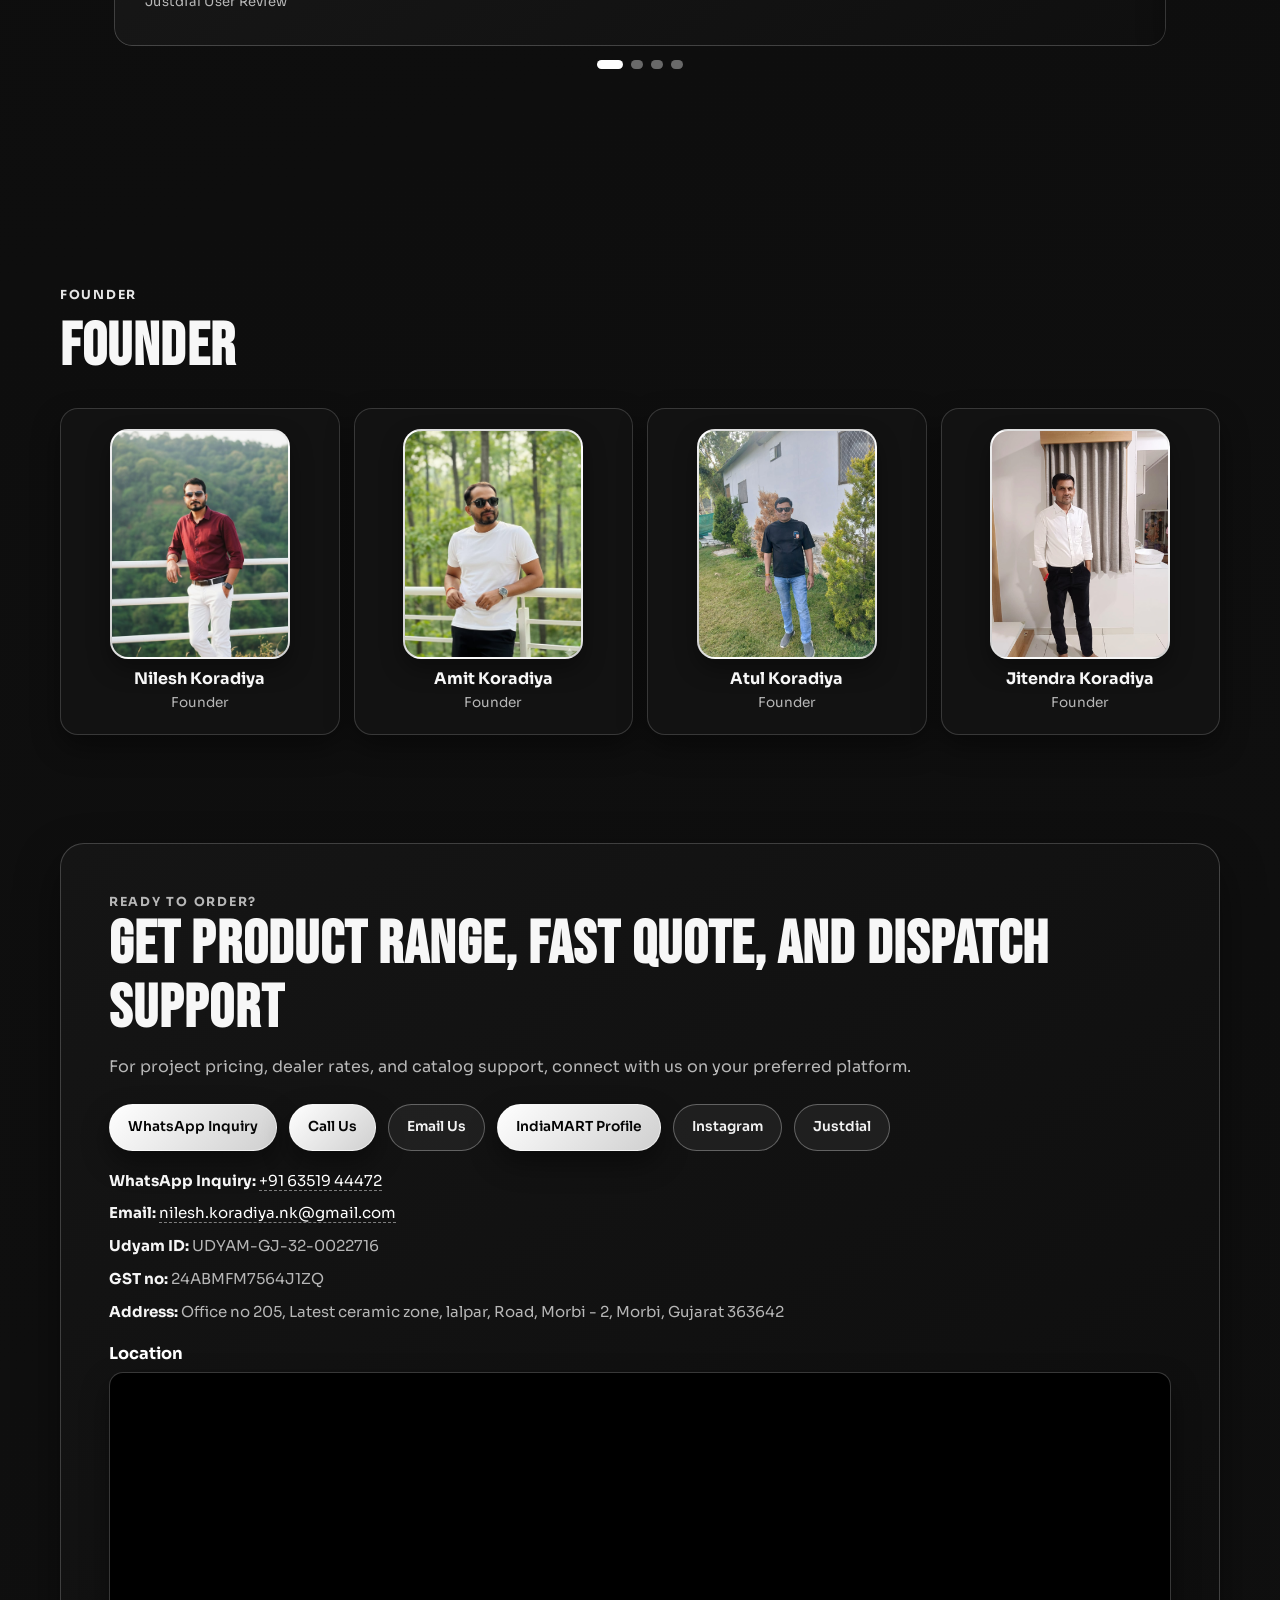
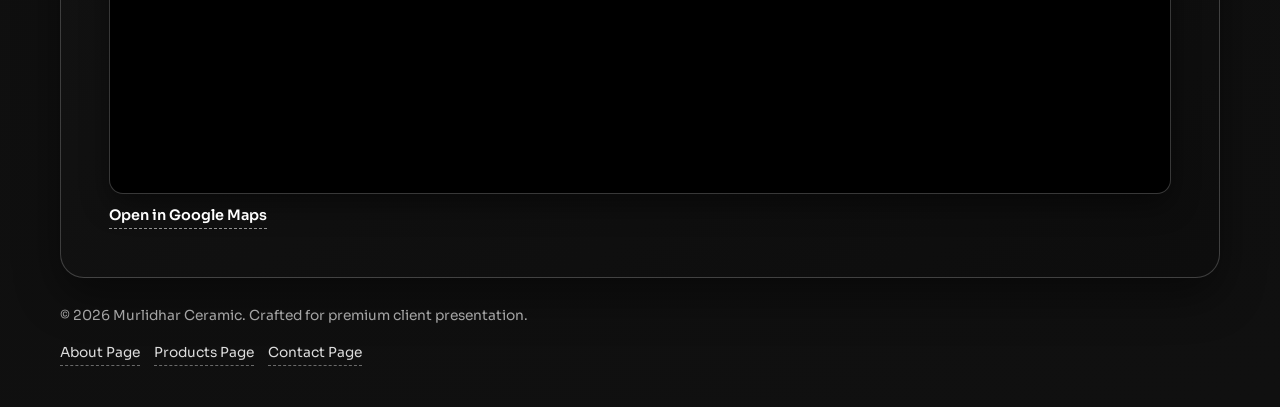
==== commit 7b533625: "Add manufacturing unit section" ====
--- a/index.html
+++ b/index.html
@@ -155,6 +155,7 @@
       <a href="#who-we-are">Who We Are</a>
       <a href="#kpis">Highlights</a>
       <a href="#products">Our Products</a>
+      <a href="#manufacturing-unit">Manufacturing Unit</a>
       <a href="#feedback">Customer Feedback</a>
       <a href="#founders">Founder</a>
     </nav>
@@ -230,6 +231,7 @@
           <p>GST no: 24ABMFM7564J1ZQ</p>
         </article>
       </div>
+
     </section>
 
     <section id="kpis" class="section kpis">
@@ -257,6 +259,7 @@
           <p>Years in Business</p>
         </article>
       </div>
+
     </section>
 
     <section id="products" class="section products">
@@ -394,6 +397,39 @@
             <span>Connect on WhatsApp</span>
           </div>
         </article>
+      </div>
+
+    </section>
+
+    <section id="manufacturing-unit" class="section manufacturing-unit">
+      <div class="section-head is-visible">
+        <p class="eyebrow">MANUFACTURING UNIT</p>
+        <h2>Inside Our Tile Making Process</h2>
+        <p>Take a closer look at Murlidhar Ceramic's manufacturing unit, from tile making and finishing to careful packing for ready dispatch.</p>
+      </div>
+      <div class="manufacturing-gallery" data-reveal>
+        <figure class="manufacturing-frame">
+          <img src="assets/manufacturing-packaging.jpeg" alt="Packed Murlidhar Ceramic glazed vitrified tile box" loading="lazy" decoding="async">
+          <figcaption>Glazed vitrified tile packing</figcaption>
+        </figure>
+        <figure class="manufacturing-frame">
+          <video controls preload="metadata" playsinline muted>
+            <source src="assets/manufacturing-unit-01.mp4" type="video/mp4">
+          </video>
+          <figcaption>Tile making process</figcaption>
+        </figure>
+        <figure class="manufacturing-frame">
+          <video controls preload="metadata" playsinline muted>
+            <source src="assets/manufacturing-unit-02.mp4" type="video/mp4">
+          </video>
+          <figcaption>Production unit view</figcaption>
+        </figure>
+        <figure class="manufacturing-frame">
+          <video controls preload="metadata" playsinline muted>
+            <source src="assets/manufacturing-unit-03.mp4" type="video/mp4">
+          </video>
+          <figcaption>Finishing and handling</figcaption>
+        </figure>
       </div>
     </section>
 
--- a/styles.css
+++ b/styles.css
@@ -391,6 +391,40 @@
 .product-copy span {
   font-size: 0.8rem;
   color: #efefef;
+  font-weight: 600;
+}
+
+.manufacturing-unit {
+  scroll-margin-top: 110px;
+}
+
+.manufacturing-gallery {
+  display: grid;
+  grid-template-columns: repeat(auto-fit, minmax(min(100%, 230px), 1fr));
+  gap: 14px;
+}
+
+.manufacturing-frame {
+  margin: 0;
+  overflow: hidden;
+  background: rgba(8, 8, 8, 0.85);
+  border: 1px solid rgba(255, 255, 255, 0.14);
+  border-radius: 16px;
+}
+
+.manufacturing-frame img,
+.manufacturing-frame video {
+  width: 100%;
+  aspect-ratio: 9 / 14;
+  display: block;
+  object-fit: cover;
+  background: #050505;
+}
+
+.manufacturing-frame figcaption {
+  padding: 10px 12px 12px;
+  color: var(--muted);
+  font-size: 0.84rem;
   font-weight: 600;
 }
 
@@ -750,6 +784,11 @@
     height: min(420px, calc(100vw - 32px));
   }
 
+  .manufacturing-frame img,
+  .manufacturing-frame video {
+    aspect-ratio: 4 / 5;
+  }
+
   .feedback-carousel {
     grid-template-columns: 1fr;
   }
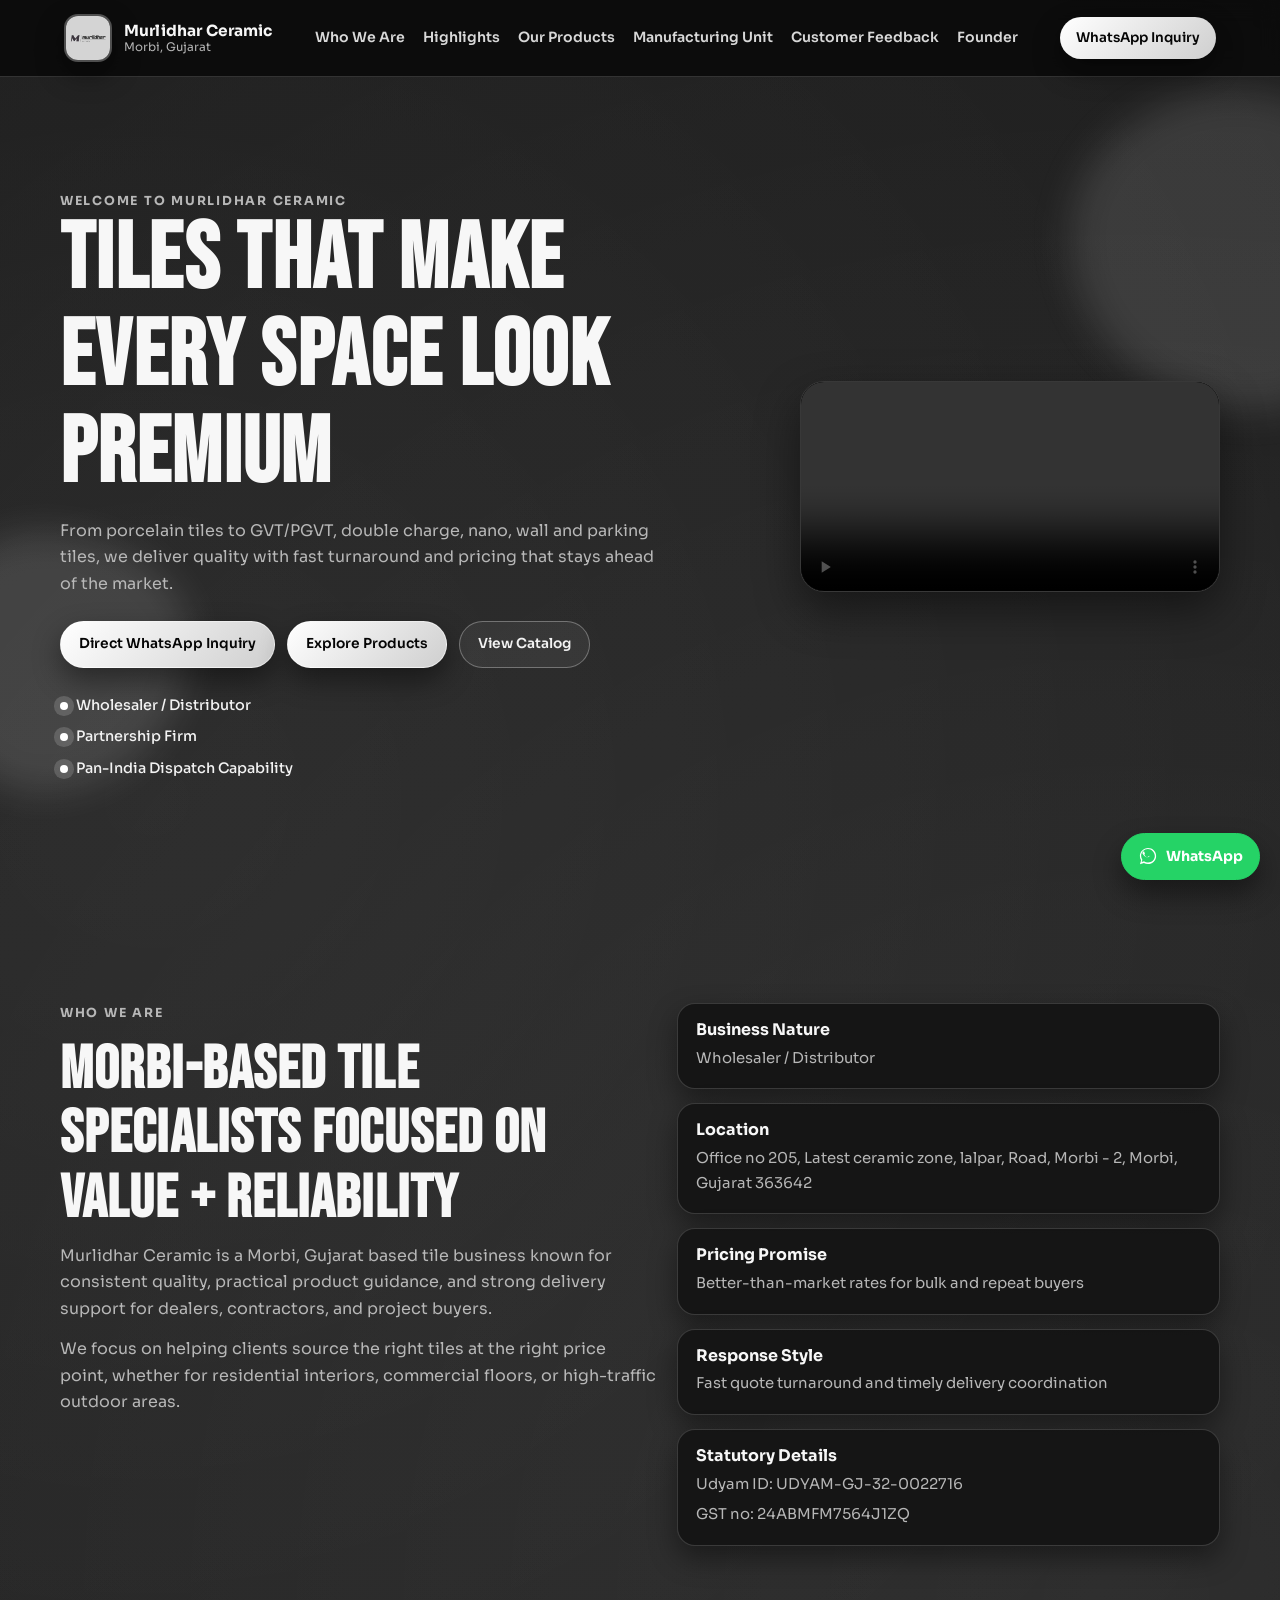
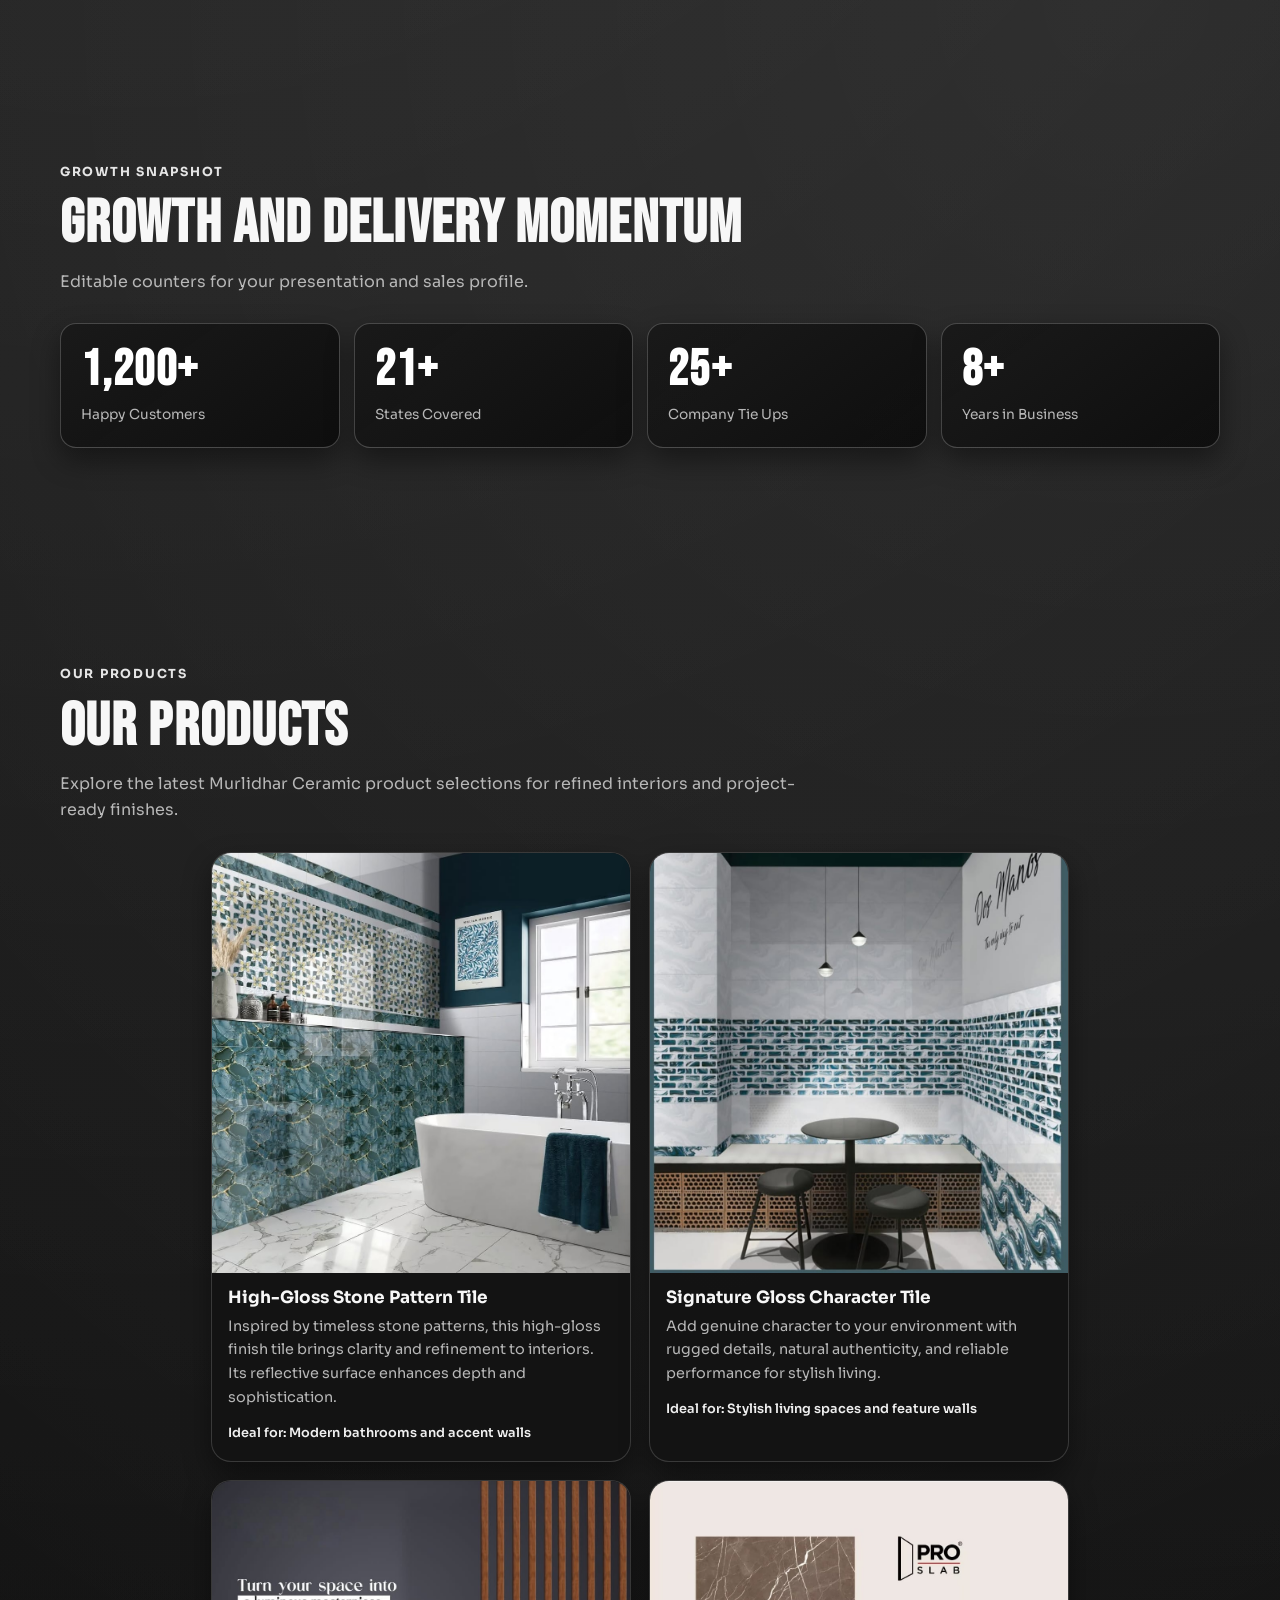
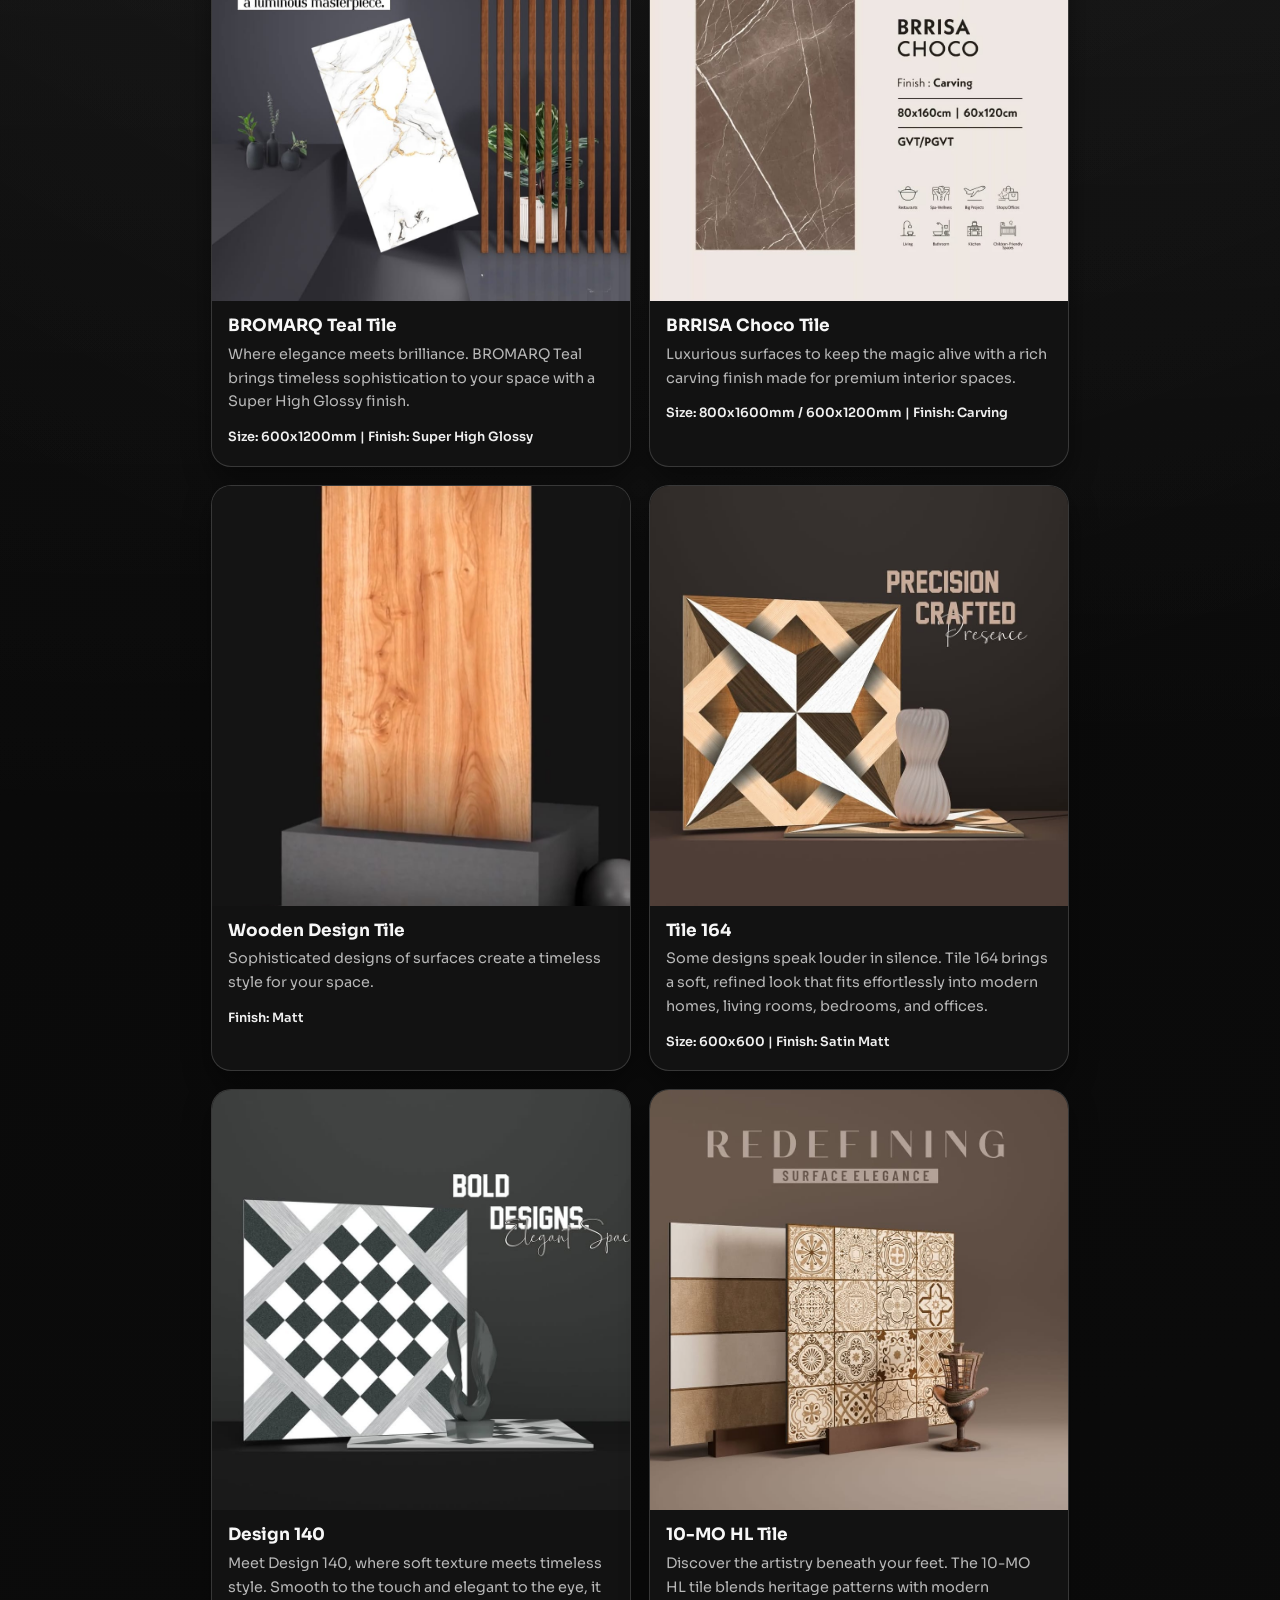
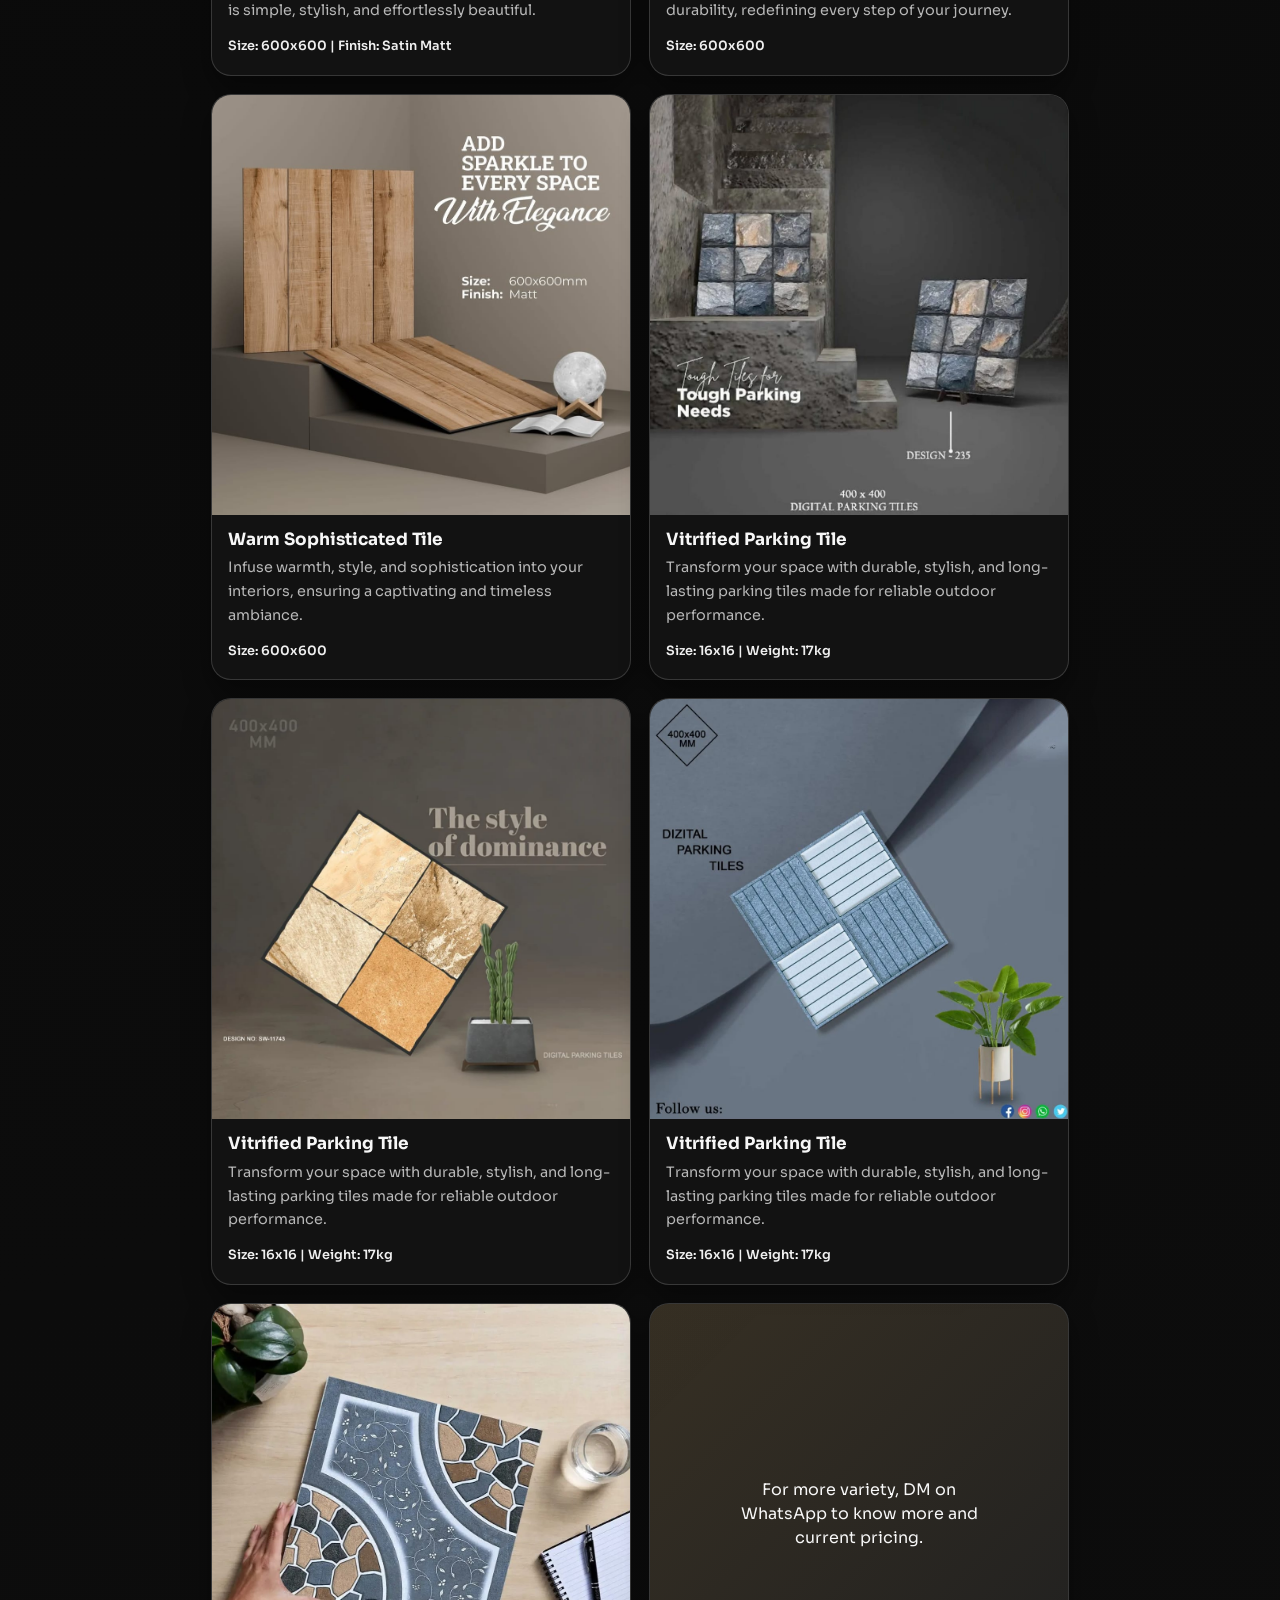
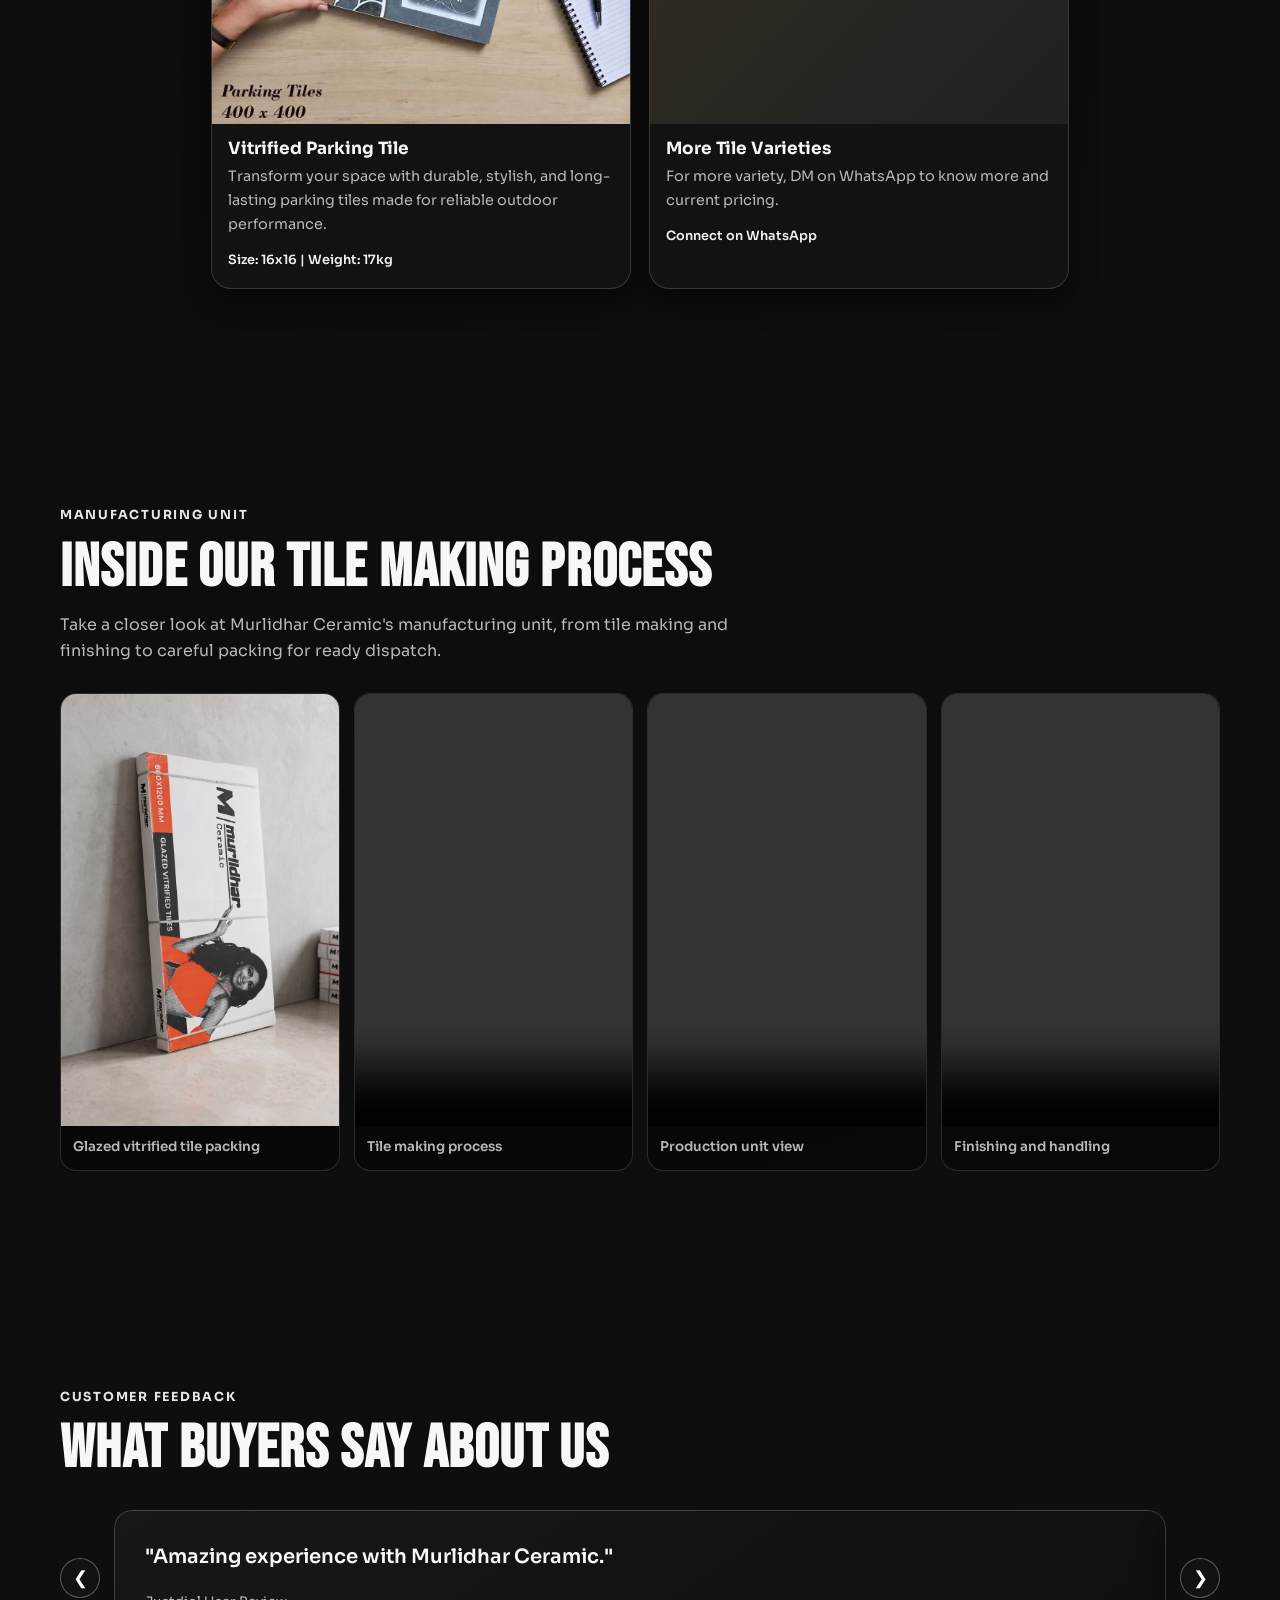
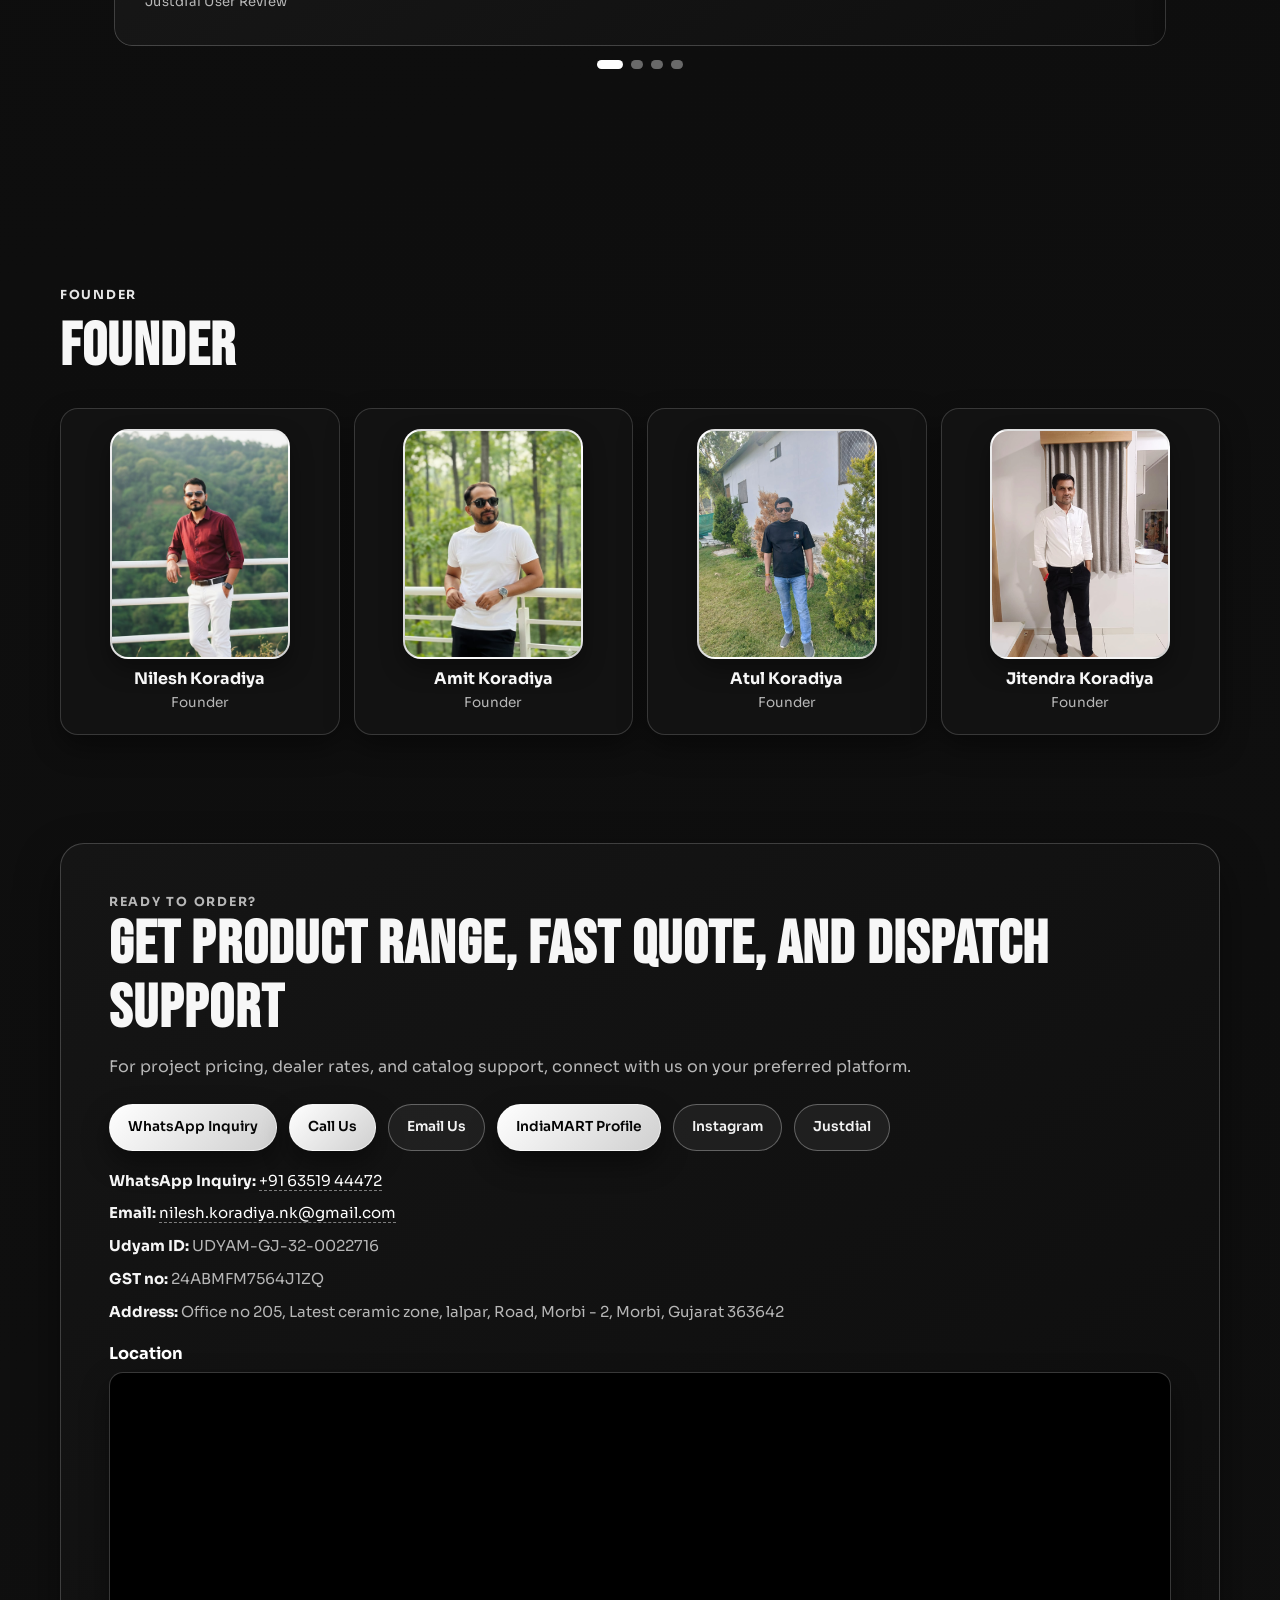
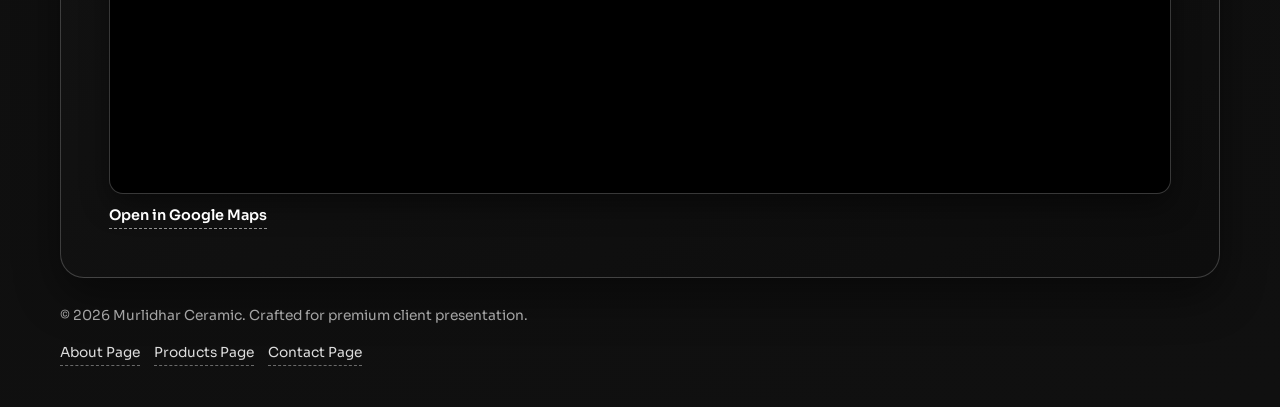
==== commit 43d5e04e: "Add contact hover colors and refresh assets" ====
--- a/index.html
+++ b/index.html
@@ -136,7 +136,7 @@
   <link rel="preconnect" href="https://fonts.googleapis.com">
   <link rel="preconnect" href="https://fonts.gstatic.com" crossorigin>
   <link href="https://fonts.googleapis.com/css2?family=Bebas+Neue&family=Sora:wght@300;400;500;600;700&display=swap" rel="stylesheet">
-  <link rel="stylesheet" href="styles.css">
+  <link rel="stylesheet" href="styles.css?v=20260505-1">
 </head>
 <body>
   <div class="ambient ambient-one" aria-hidden="true"></div>
@@ -503,12 +503,12 @@
         For project pricing, dealer rates, and catalog support, connect with us on your preferred platform.
       </p>
       <div class="contact-actions">
-        <a class="btn btn-primary" href="https://wa.me/916351944472?text=Hello%20Murlidhar%20Ceramic%2C%20I%20want%20pricing%20details." target="_blank" rel="noopener noreferrer">WhatsApp Inquiry</a>
-        <a class="btn btn-primary" href="tel:+916351944472">Call Us</a>
-        <a class="btn btn-ghost" href="mailto:nilesh.koradiya.nk@gmail.com">Email Us</a>
-        <a class="btn btn-primary" href="https://www.indiamart.com/murlidhar-ceramic-morbi/" target="_blank" rel="noopener noreferrer">IndiaMART Profile</a>
-        <a class="btn btn-ghost" href="https://www.instagram.com/murlidharceramic/" target="_blank" rel="noopener noreferrer">Instagram</a>
-        <a class="btn btn-ghost" href="https://www.justdial.com/Morbi/Murlidhar-Ceramic-8-A-National-Highway-Lalpar/9999P2822-2822-190403172749-U9J5_BZDET" target="_blank" rel="noopener noreferrer">Justdial</a>
+        <a class="btn btn-primary contact-btn-whatsapp" href="https://wa.me/916351944472?text=Hello%20Murlidhar%20Ceramic%2C%20I%20want%20pricing%20details." target="_blank" rel="noopener noreferrer">WhatsApp Inquiry</a>
+        <a class="btn btn-primary contact-btn-call" href="tel:+916351944472">Call Us</a>
+        <a class="btn btn-ghost contact-btn-email" href="mailto:nilesh.koradiya.nk@gmail.com">Email Us</a>
+        <a class="btn btn-primary contact-btn-indiamart" href="https://www.indiamart.com/murlidhar-ceramic-morbi/" target="_blank" rel="noopener noreferrer">IndiaMART Profile</a>
+        <a class="btn btn-ghost contact-btn-instagram" href="https://www.instagram.com/murlidharceramic/" target="_blank" rel="noopener noreferrer">Instagram</a>
+        <a class="btn btn-ghost contact-btn-justdial" href="https://www.justdial.com/Morbi/Murlidhar-Ceramic-8-A-National-Highway-Lalpar/9999P2822-2822-190403172749-U9J5_BZDET" target="_blank" rel="noopener noreferrer">Justdial</a>
       </div>
       <div class="contact-info">
         <p class="contact-line"><strong>WhatsApp Inquiry:</strong> <a href="https://wa.me/916351944472" target="_blank" rel="noopener noreferrer">+91 63519 44472</a></p>
@@ -556,6 +556,6 @@
     <span>WhatsApp</span>
   </a>
 
-  <script src="script.js"></script>
+  <script src="script.js?v=20260505-1"></script>
 </body>
 </html>
--- a/styles.css
+++ b/styles.css
@@ -228,6 +228,41 @@
   border: 1px solid rgba(255, 255, 255, 0.3);
   color: #f2f2f2;
   background: rgba(255, 255, 255, 0.06);
+}
+
+.contact-actions .btn:hover {
+  color: #ffffff;
+  border-color: rgba(255, 255, 255, 0.75);
+}
+
+.contact-actions .contact-btn-whatsapp:hover {
+  background: #25d366;
+  box-shadow: 0 16px 36px rgba(37, 211, 102, 0.36);
+}
+
+.contact-actions .contact-btn-call:hover {
+  background: #0ea5e9;
+  box-shadow: 0 16px 36px rgba(14, 165, 233, 0.34);
+}
+
+.contact-actions .contact-btn-email:hover {
+  background: #ea4335;
+  box-shadow: 0 16px 36px rgba(234, 67, 53, 0.34);
+}
+
+.contact-actions .contact-btn-indiamart:hover {
+  background: #2b5fb8;
+  box-shadow: 0 16px 36px rgba(43, 95, 184, 0.36);
+}
+
+.contact-actions .contact-btn-instagram:hover {
+  background: linear-gradient(135deg, #f58529 0%, #dd2a7b 48%, #8134af 100%);
+  box-shadow: 0 16px 36px rgba(221, 42, 123, 0.34);
+}
+
+.contact-actions .contact-btn-justdial:hover {
+  background: #f58220;
+  box-shadow: 0 16px 36px rgba(245, 130, 32, 0.34);
 }
 
 .hero-facts {
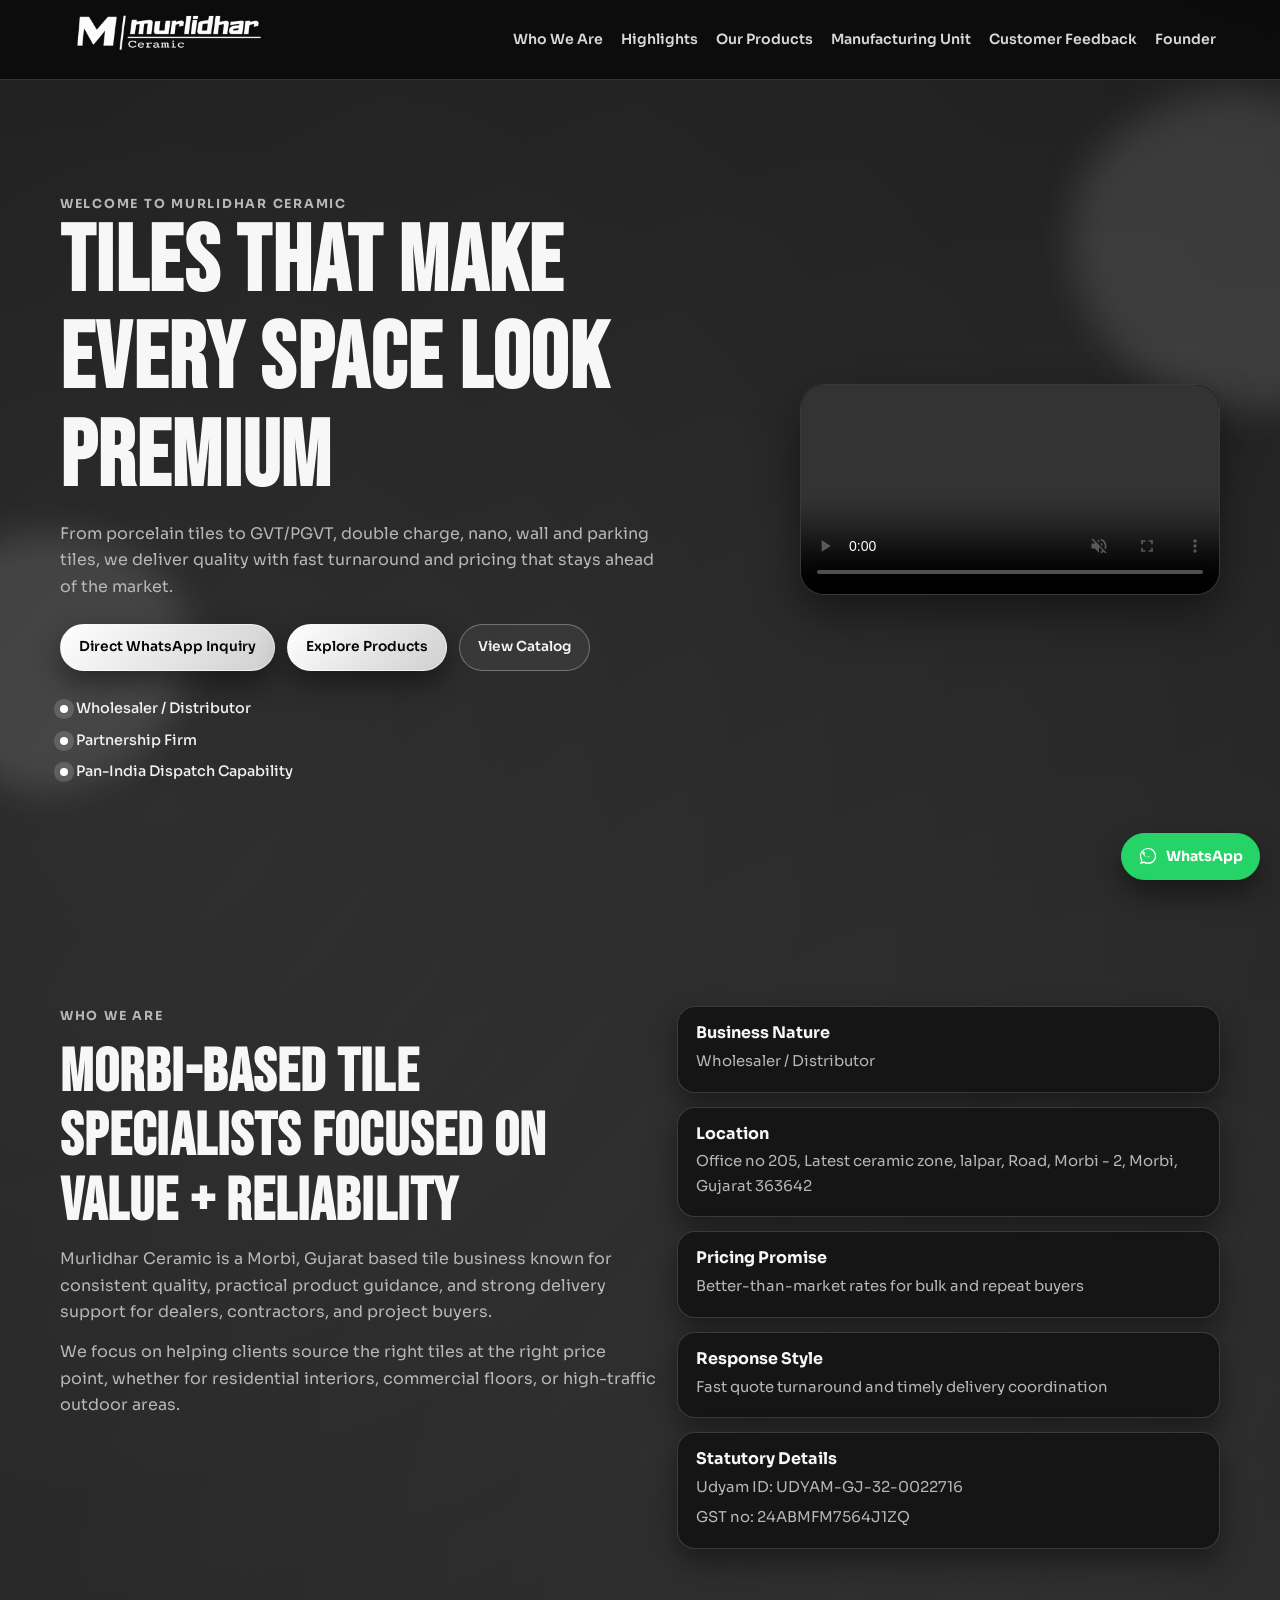
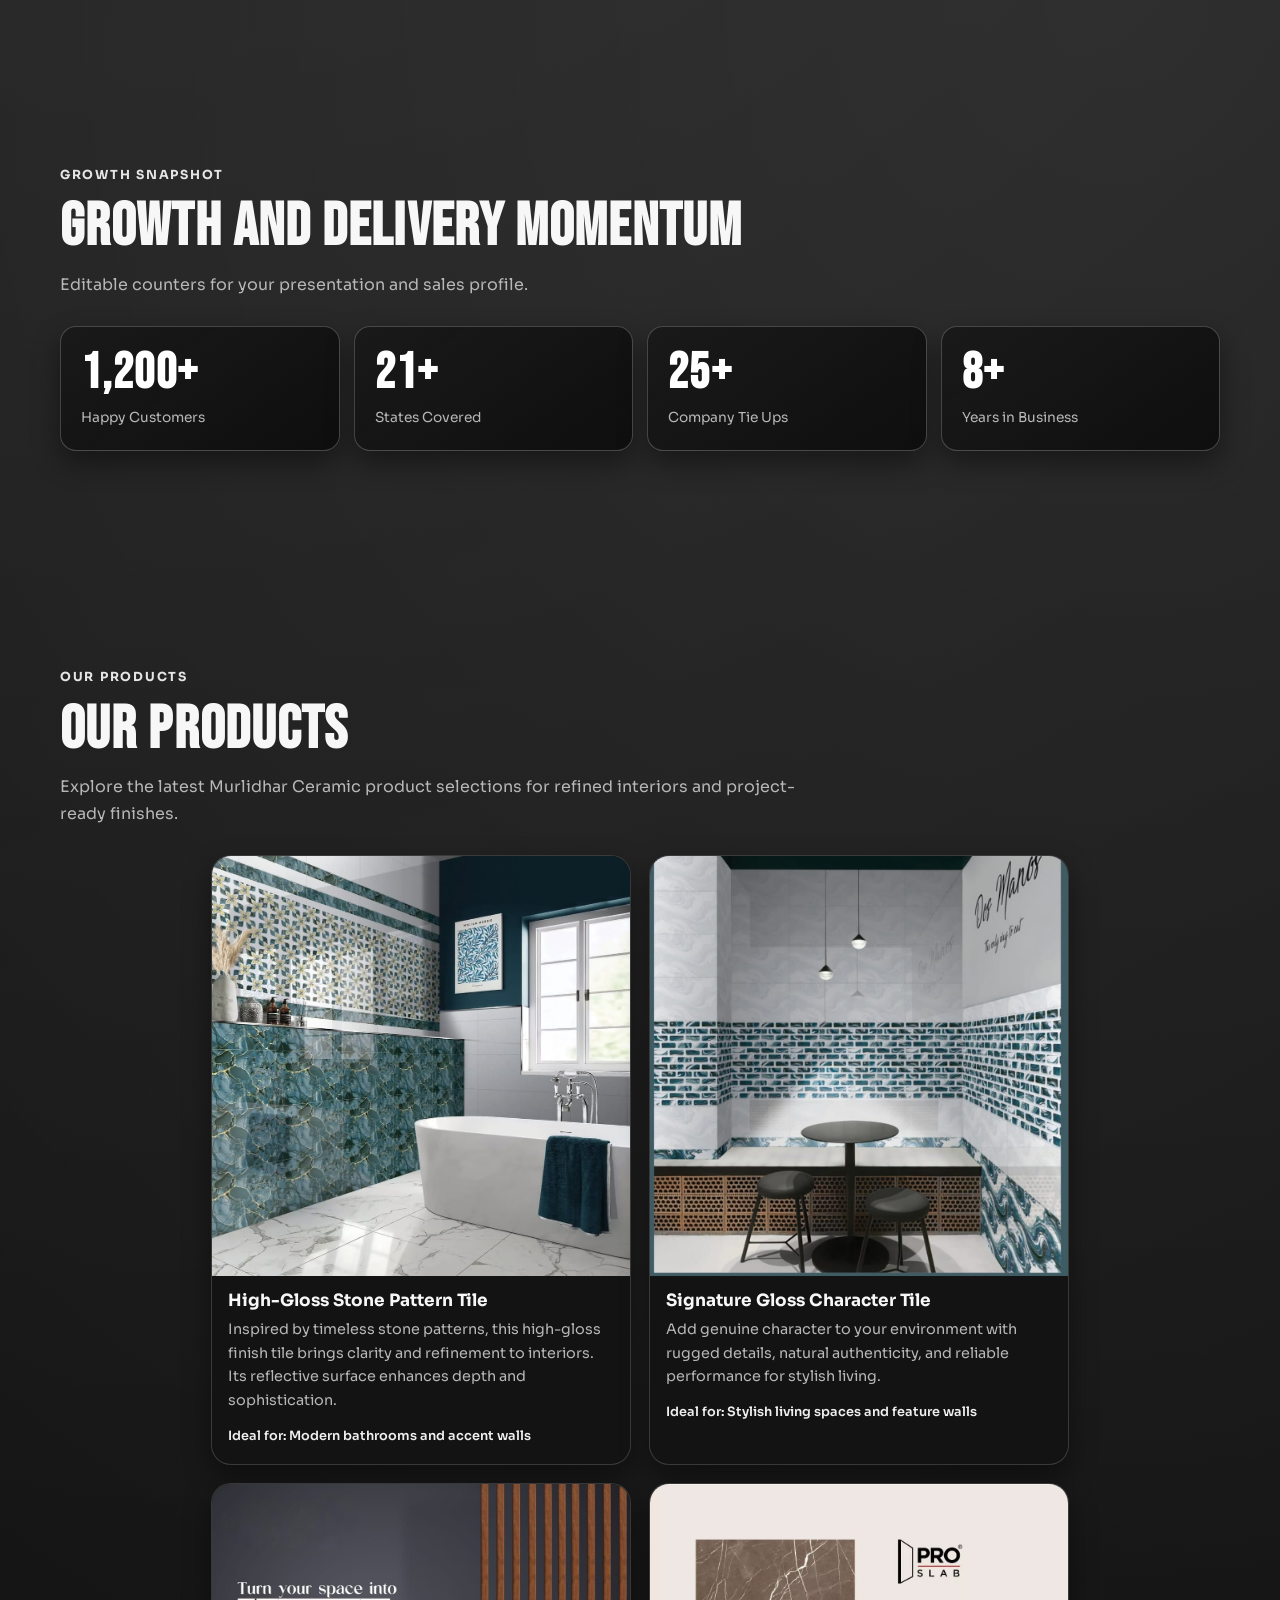
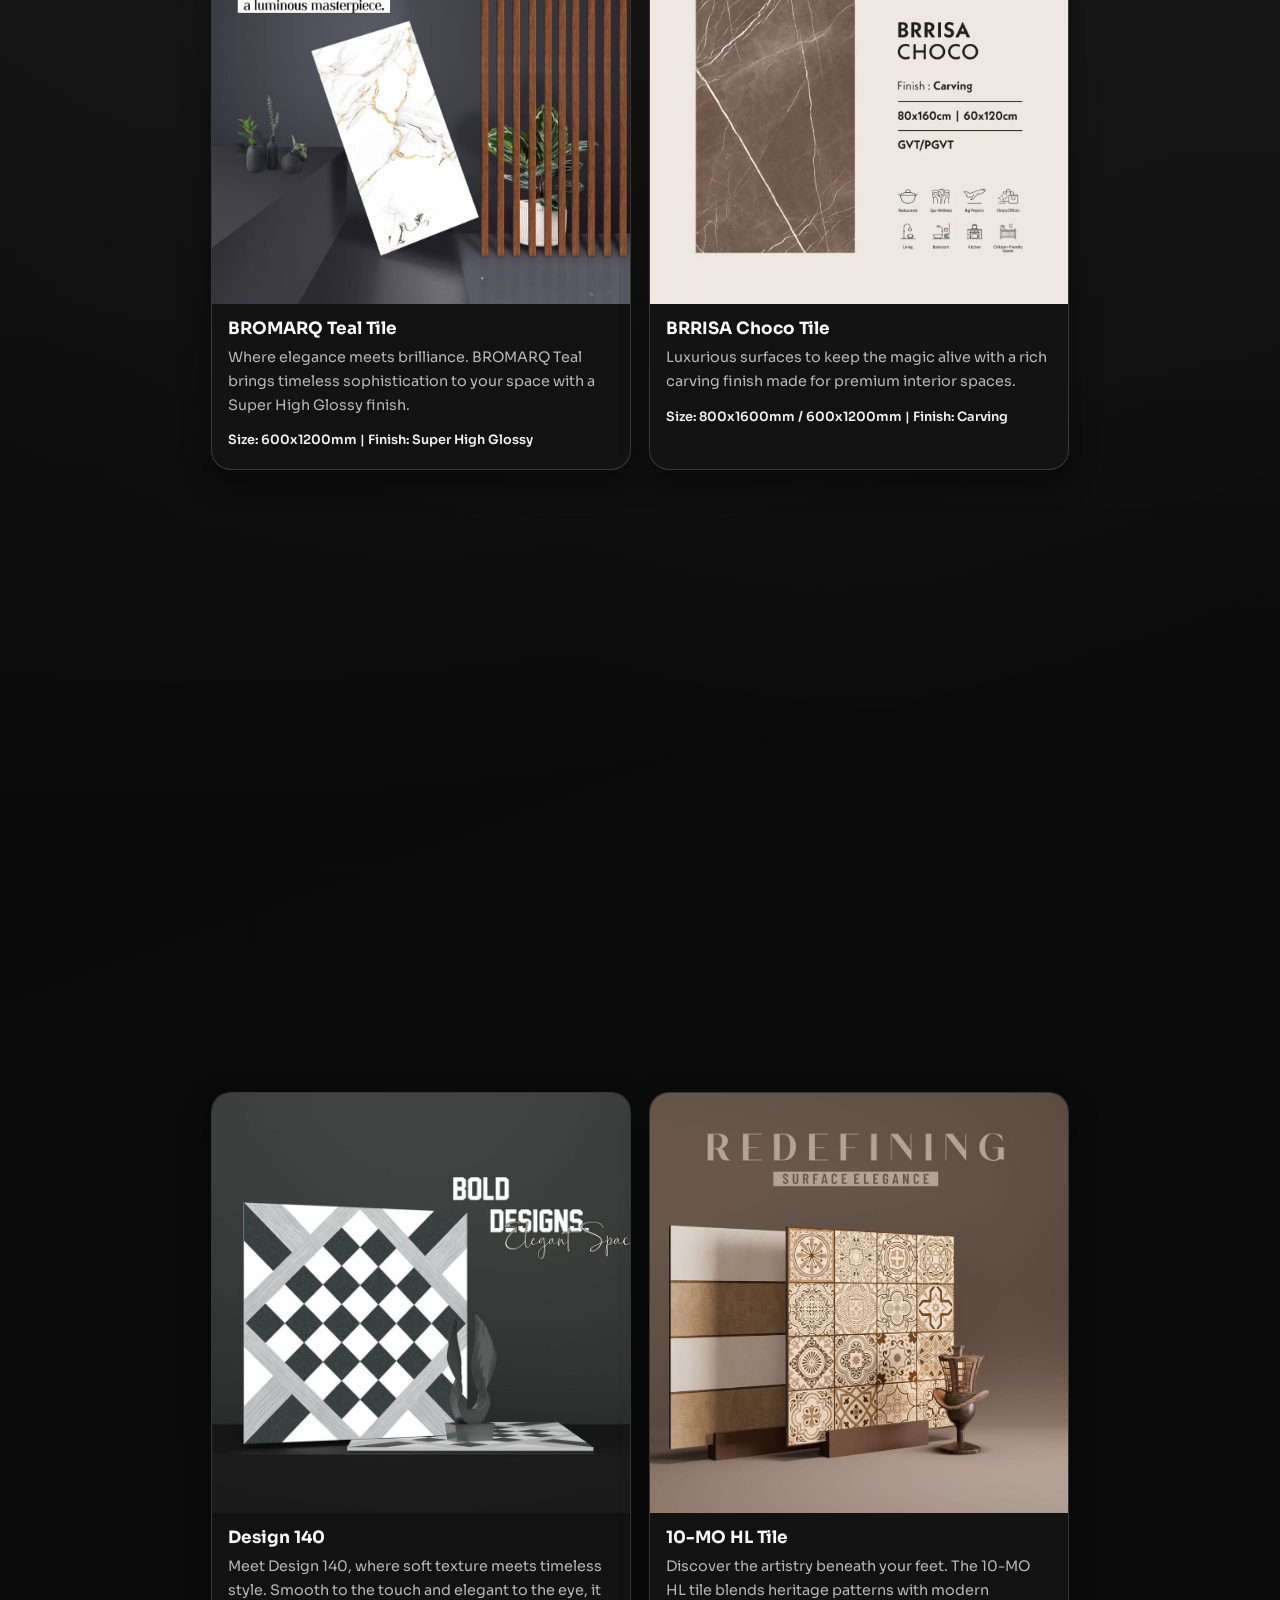
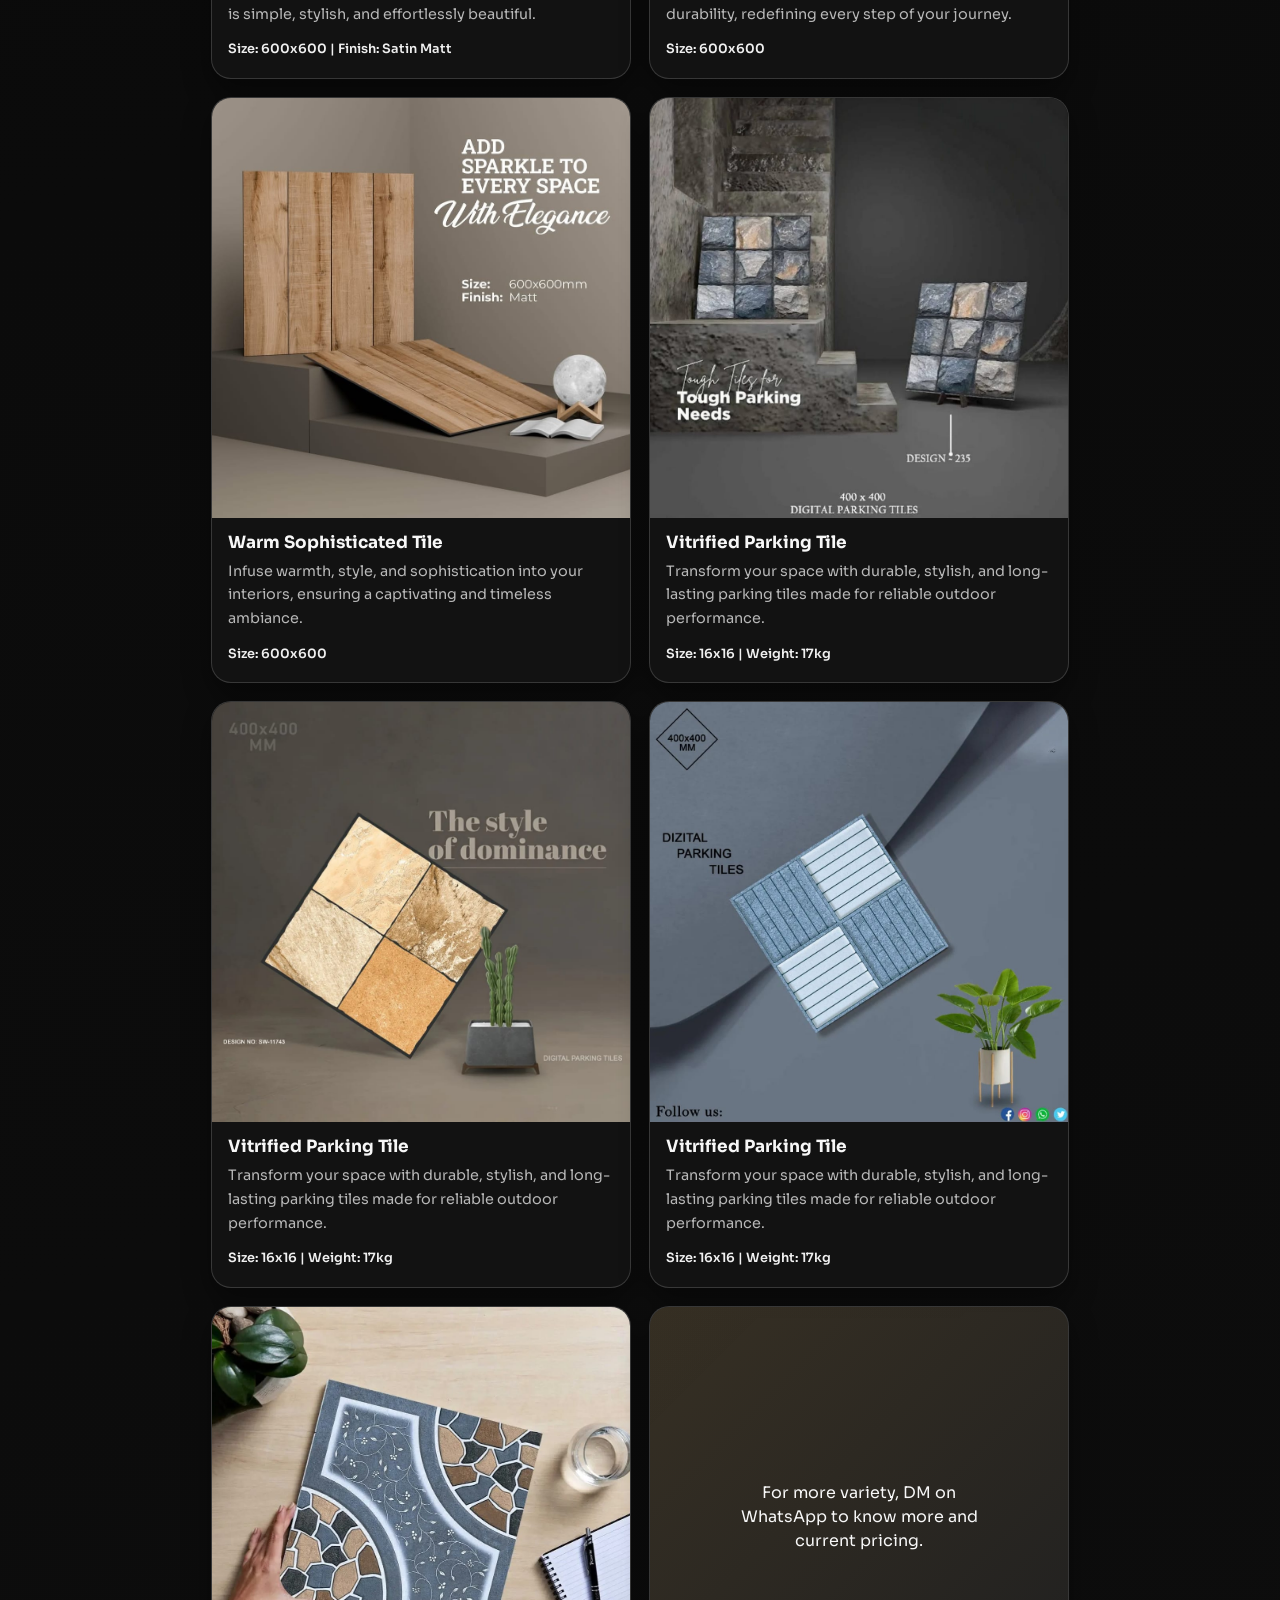
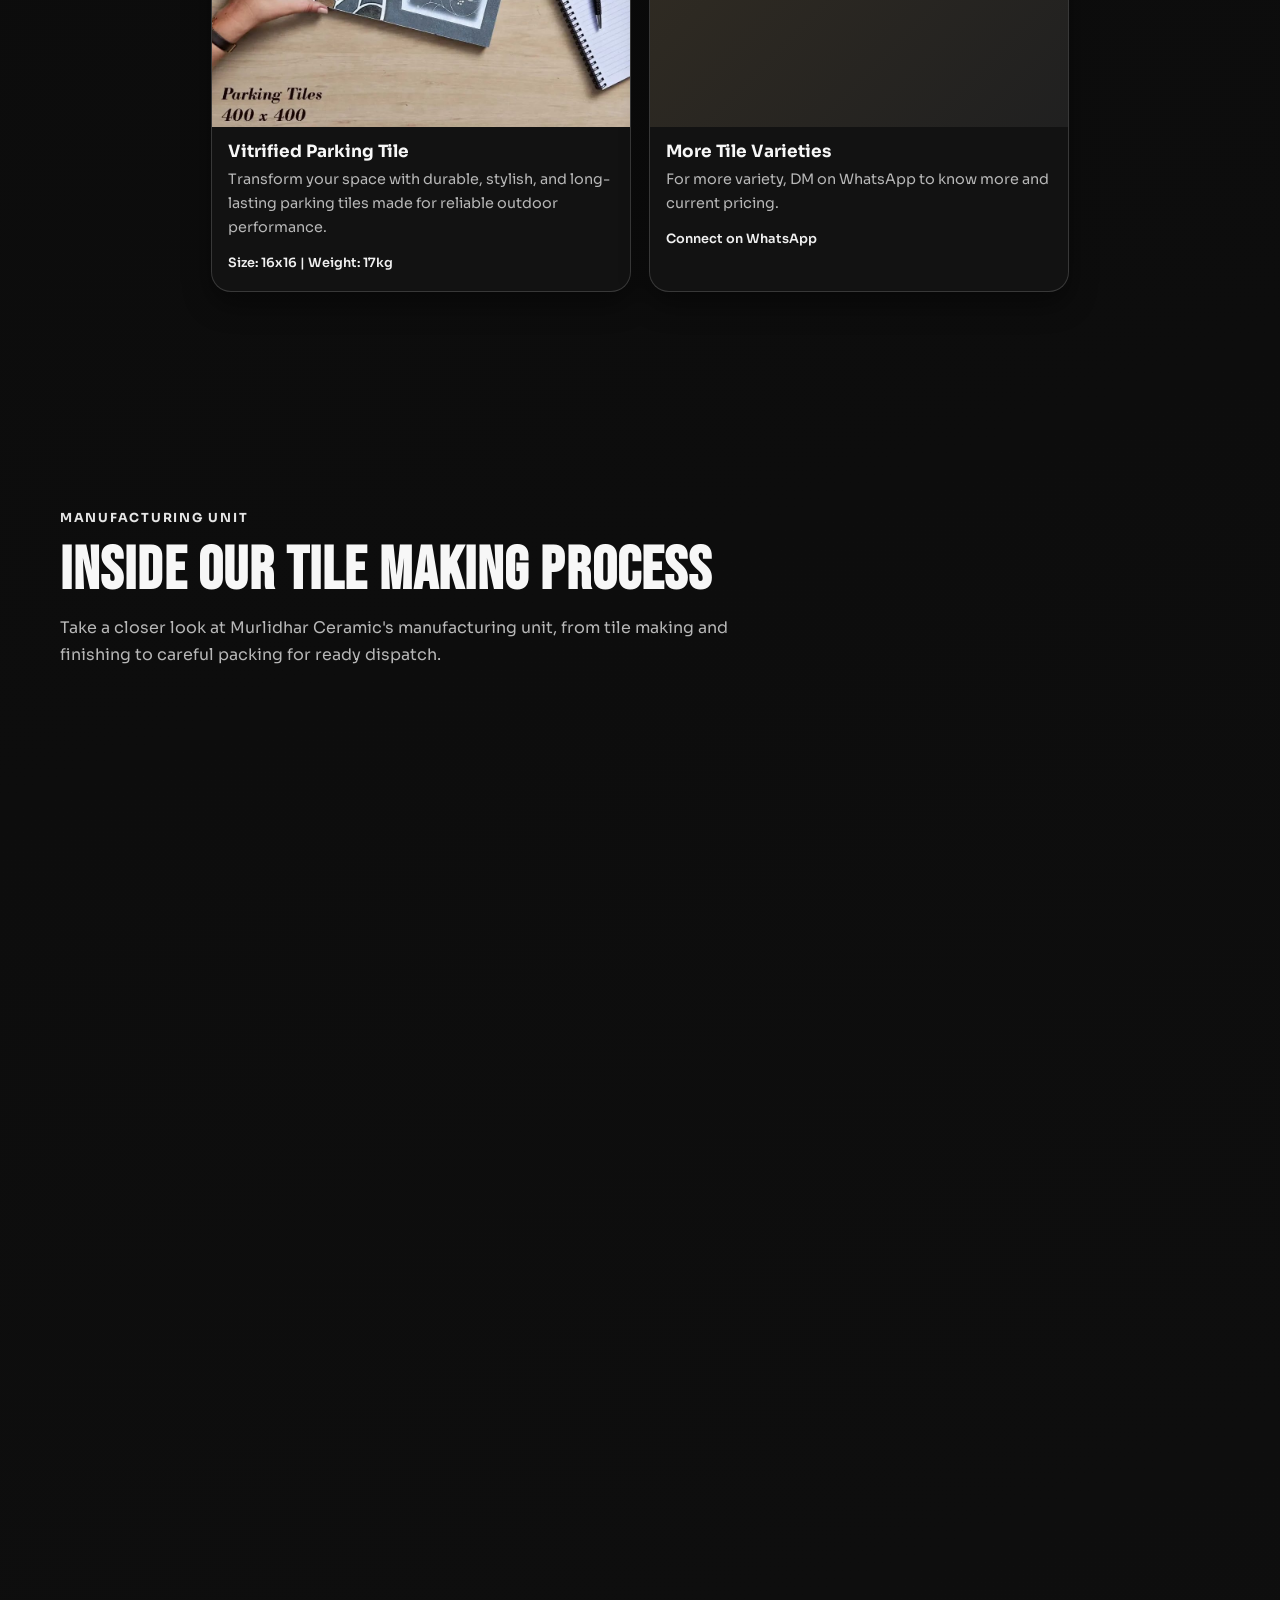
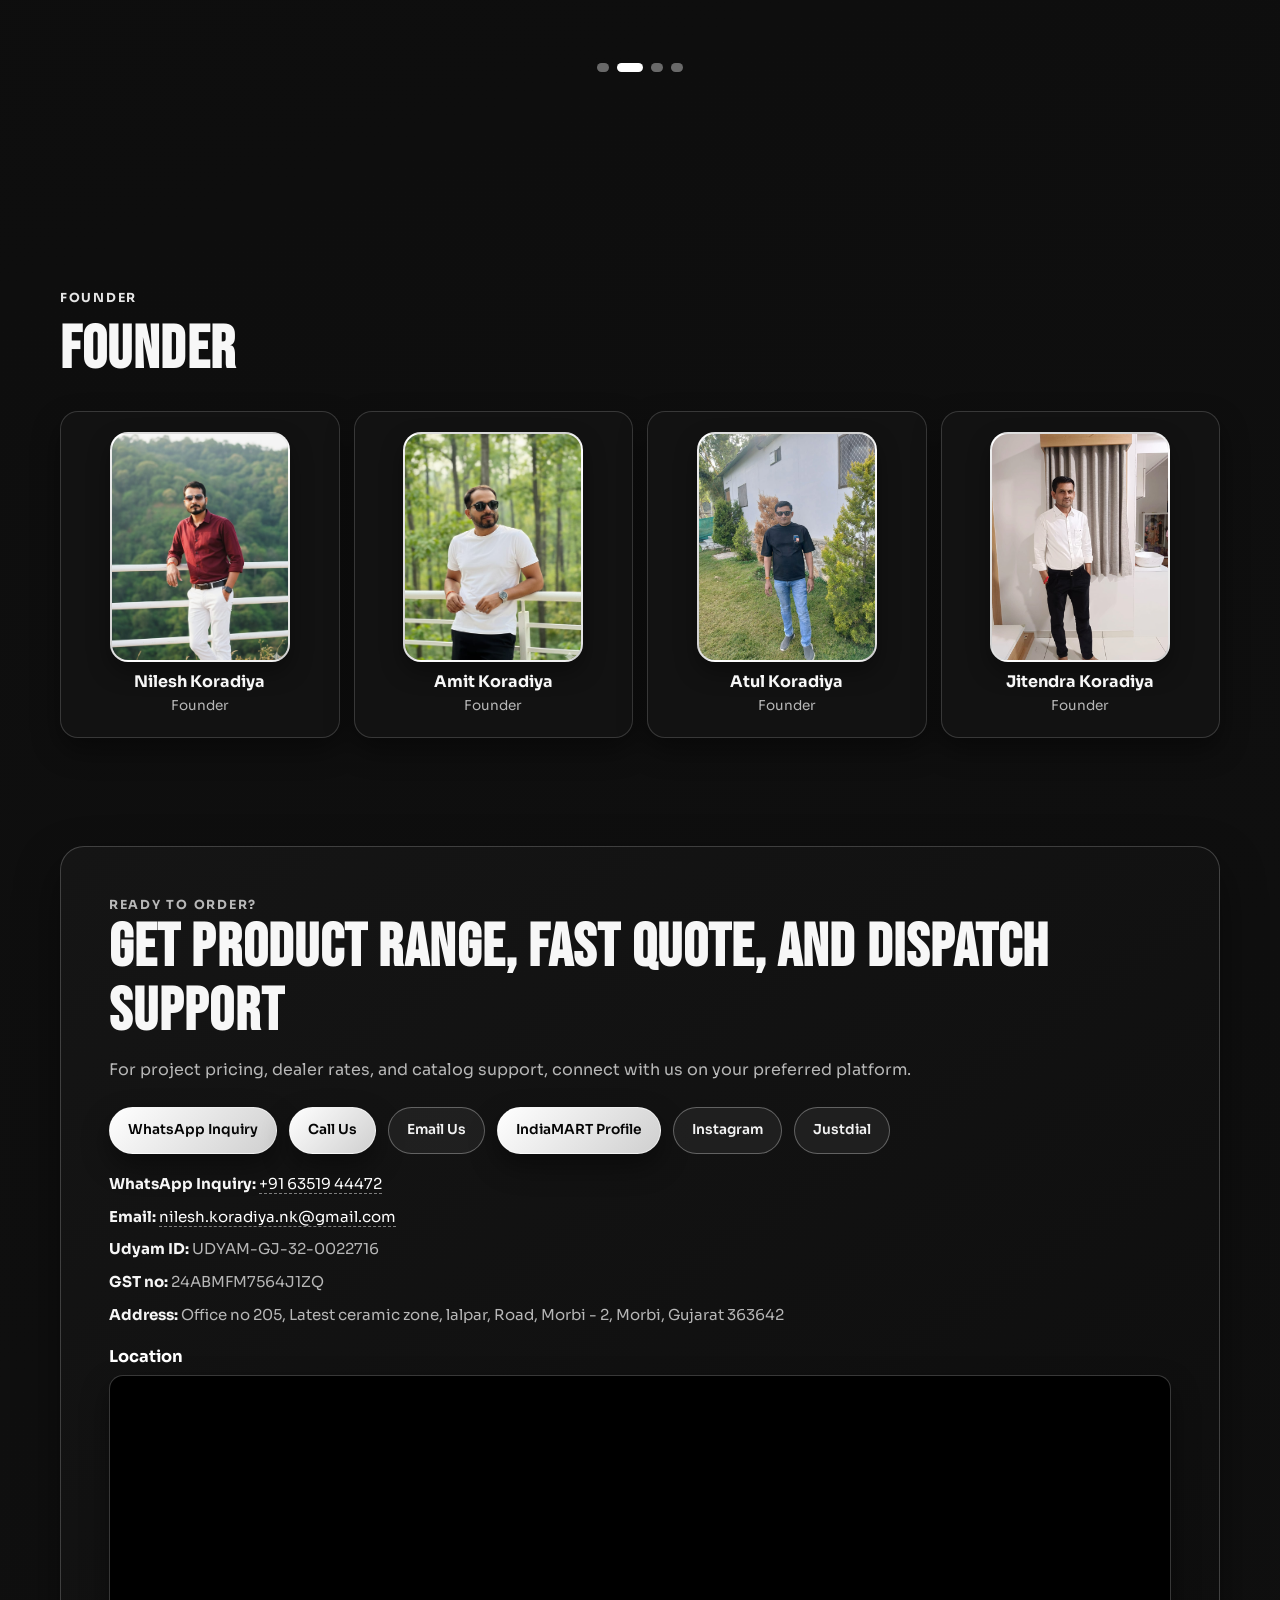
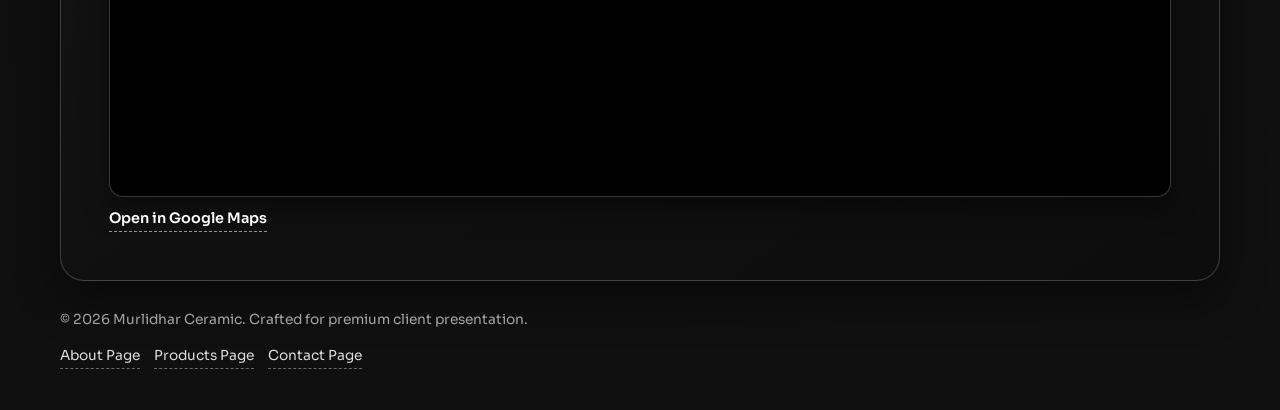
==== commit 0838f40d: "Update logo and button hover states" ====
--- a/index.html
+++ b/index.html
@@ -30,14 +30,14 @@
   <meta property="og:description" content="Trusted Morbi tile supplier for vitrified tiles, porcelain tiles, floor tiles, parking tiles, PGVT 60x120 glossy tiles and designer collections.">
   <meta property="og:url" content="https://murlidhar-ceramic.in/">
   <meta property="og:site_name" content="Murlidhar Ceramic">
-  <meta property="og:image" content="https://murlidhar-ceramic.in/assets/logo.jpg">
+  <meta property="og:image" content="https://murlidhar-ceramic.in/assets/logo.png">
   <meta property="og:image:alt" content="Murlidhar Ceramic logo">
   <meta property="og:locale" content="en_IN">
 
   <meta name="twitter:card" content="summary_large_image">
   <meta name="twitter:title" content="Murlidhar Ceramic | Vitrified, Porcelain, Floor & Parking Tiles in Morbi">
   <meta name="twitter:description" content="Morbi tile partner for vitrified, porcelain, floor, parking, nano and PGVT 60x120 glossy tiles with competitive pricing.">
-  <meta name="twitter:image" content="https://murlidhar-ceramic.in/assets/logo.jpg">
+  <meta name="twitter:image" content="https://murlidhar-ceramic.in/assets/logo.png">
   <!-- Google tag (gtag.js) -->
   <script async src="https://www.googletagmanager.com/gtag/js?id=G-29Y5FVQYPL"></script>
   <script>
@@ -56,7 +56,7 @@
       "alternateName": "murlidhar-ceramic",
       "description": "Supplier of vitrified tiles, porcelain tiles, floor tiles, parking tiles, nano tiles, PGVT 60x120 glossy tiles and designer series in Morbi.",
       "url": "https://murlidhar-ceramic.in/",
-      "image": "https://murlidhar-ceramic.in/assets/logo.jpg",
+      "image": "https://murlidhar-ceramic.in/assets/logo.png",
       "telephone": "+91-63519-44472",
       "taxID": "24ABMFM7564J1ZQ",
       "identifier": [
@@ -128,7 +128,7 @@
         "name": "Murlidhar Ceramic",
         "logo": {
           "@type": "ImageObject",
-          "url": "https://murlidhar-ceramic.in/assets/logo.jpg"
+          "url": "https://murlidhar-ceramic.in/assets/logo.png"
         }
       }
     }
@@ -136,7 +136,7 @@
   <link rel="preconnect" href="https://fonts.googleapis.com">
   <link rel="preconnect" href="https://fonts.gstatic.com" crossorigin>
   <link href="https://fonts.googleapis.com/css2?family=Bebas+Neue&family=Sora:wght@300;400;500;600;700&display=swap" rel="stylesheet">
-  <link rel="stylesheet" href="styles.css?v=20260505-1">
+  <link rel="stylesheet" href="styles.css?v=20260505-4">
 </head>
 <body>
   <div class="ambient ambient-one" aria-hidden="true"></div>
@@ -144,11 +144,7 @@
 
   <header class="site-header">
     <a href="#welcome" class="brand">
-      <img src="assets/logo.jpg" alt="Murlidhar Ceramic logo" class="brand-logo">
-      <span class="brand-text">
-        <strong>Murlidhar Ceramic</strong>
-        <small>Morbi, Gujarat</small>
-      </span>
+      <img src="assets/logo.png?v=20260505-4" alt="Murlidhar Ceramic logo" class="brand-logo">
     </a>
 
     <nav class="site-nav" aria-label="Primary">
@@ -159,8 +155,6 @@
       <a href="#feedback">Customer Feedback</a>
       <a href="#founders">Founder</a>
     </nav>
-
-    <a class="header-cta" href="https://wa.me/916351944472?text=Hello%20Murlidhar%20Ceramic%2C%20I%20want%20pricing%20details." target="_blank" rel="noopener noreferrer">WhatsApp Inquiry</a>
   </header>
 
   <main>
@@ -173,9 +167,9 @@
           we deliver quality with fast turnaround and pricing that stays ahead of the market.
         </p>
         <div class="hero-actions">
-          <a class="btn btn-primary" href="https://wa.me/916351944472?text=Hello%20Murlidhar%20Ceramic%2C%20I%20want%20pricing%20details." target="_blank" rel="noopener noreferrer">Direct WhatsApp Inquiry</a>
-          <a class="btn btn-primary" href="#products">Explore Products</a>
-          <a class="btn btn-ghost" href="https://www.instagram.com/murlidharceramic/" target="_blank" rel="noopener noreferrer">View Catalog</a>
+          <a class="btn btn-primary hero-btn-whatsapp" href="https://wa.me/916351944472?text=Hello%20Murlidhar%20Ceramic%2C%20I%20want%20pricing%20details." target="_blank" rel="noopener noreferrer">Direct WhatsApp Inquiry</a>
+          <a class="btn btn-primary hero-btn-products" href="#products">Explore Products</a>
+          <a class="btn btn-ghost hero-btn-catalog" href="https://www.instagram.com/murlidharceramic/" target="_blank" rel="noopener noreferrer">View Catalog</a>
         </div>
         <ul class="hero-facts" aria-label="Quick highlights">
           <li>Wholesaler / Distributor</li>
--- a/styles.css
+++ b/styles.css
@@ -91,27 +91,10 @@
 }
 
 .brand-logo {
-  width: 48px;
-  height: 48px;
-  border-radius: 14px;
-  object-fit: cover;
-  border: 2px solid rgba(255, 255, 255, 0.28);
-  box-shadow: var(--shadow-card);
-}
-
-.brand-text {
-  display: grid;
-  line-height: 1.2;
-}
-
-.brand-text strong {
-  font-size: 0.96rem;
-  letter-spacing: 0.01em;
-}
-
-.brand-text small {
-  font-size: 0.74rem;
-  color: var(--muted);
+  width: clamp(180px, 16vw, 250px);
+  height: auto;
+  display: block;
+  object-fit: contain;
 }
 
 .site-nav {
@@ -130,17 +113,6 @@
 
 .site-nav a:hover {
   color: var(--accent);
-}
-
-.header-cta {
-  text-decoration: none;
-  color: #050505;
-  background: linear-gradient(135deg, var(--accent) 0%, var(--accent-deep) 100%);
-  padding: 10px 16px;
-  border-radius: 999px;
-  font-size: 0.84rem;
-  font-weight: 600;
-  box-shadow: var(--shadow-card);
 }
 
 .section {
@@ -228,6 +200,39 @@
   border: 1px solid rgba(255, 255, 255, 0.3);
   color: #f2f2f2;
   background: rgba(255, 255, 255, 0.06);
+}
+
+.hero-actions .btn:hover,
+.hero-actions .btn:focus-visible,
+.hero-actions .btn:active {
+  color: #ffffff;
+  border-color: rgba(255, 255, 255, 0.78);
+}
+
+.hero-actions .btn:active {
+  transform: translateY(0);
+  filter: brightness(0.94) saturate(1.08);
+}
+
+.hero-actions .hero-btn-whatsapp:hover,
+.hero-actions .hero-btn-whatsapp:focus-visible,
+.hero-actions .hero-btn-whatsapp:active {
+  background: #25d366;
+  box-shadow: 0 16px 36px rgba(37, 211, 102, 0.38);
+}
+
+.hero-actions .hero-btn-products:hover,
+.hero-actions .hero-btn-products:focus-visible,
+.hero-actions .hero-btn-products:active {
+  background: #c7a569;
+  box-shadow: 0 16px 36px rgba(199, 165, 105, 0.38);
+}
+
+.hero-actions .hero-btn-catalog:hover,
+.hero-actions .hero-btn-catalog:focus-visible,
+.hero-actions .hero-btn-catalog:active {
+  background: linear-gradient(135deg, #f58529 0%, #dd2a7b 48%, #8134af 100%);
+  box-shadow: 0 16px 36px rgba(221, 42, 123, 0.36);
 }
 
 .contact-actions .btn:hover {
